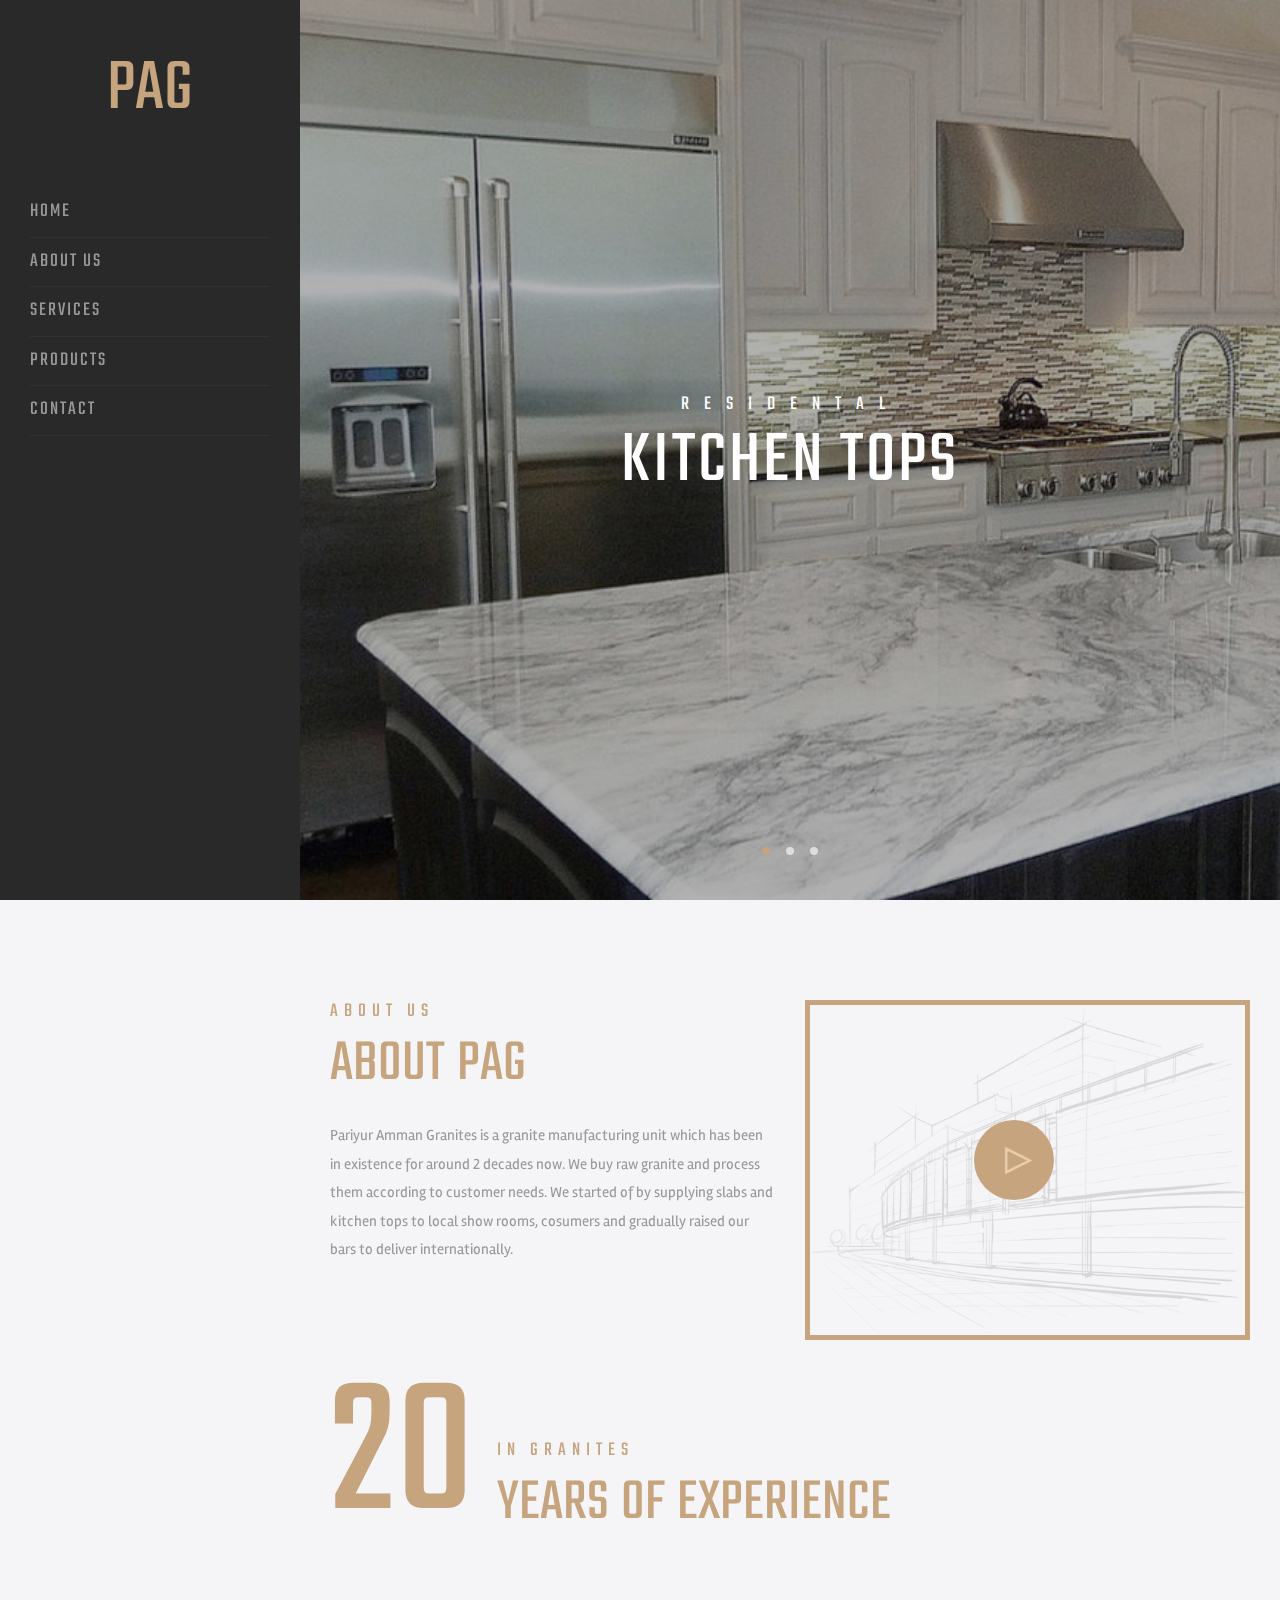
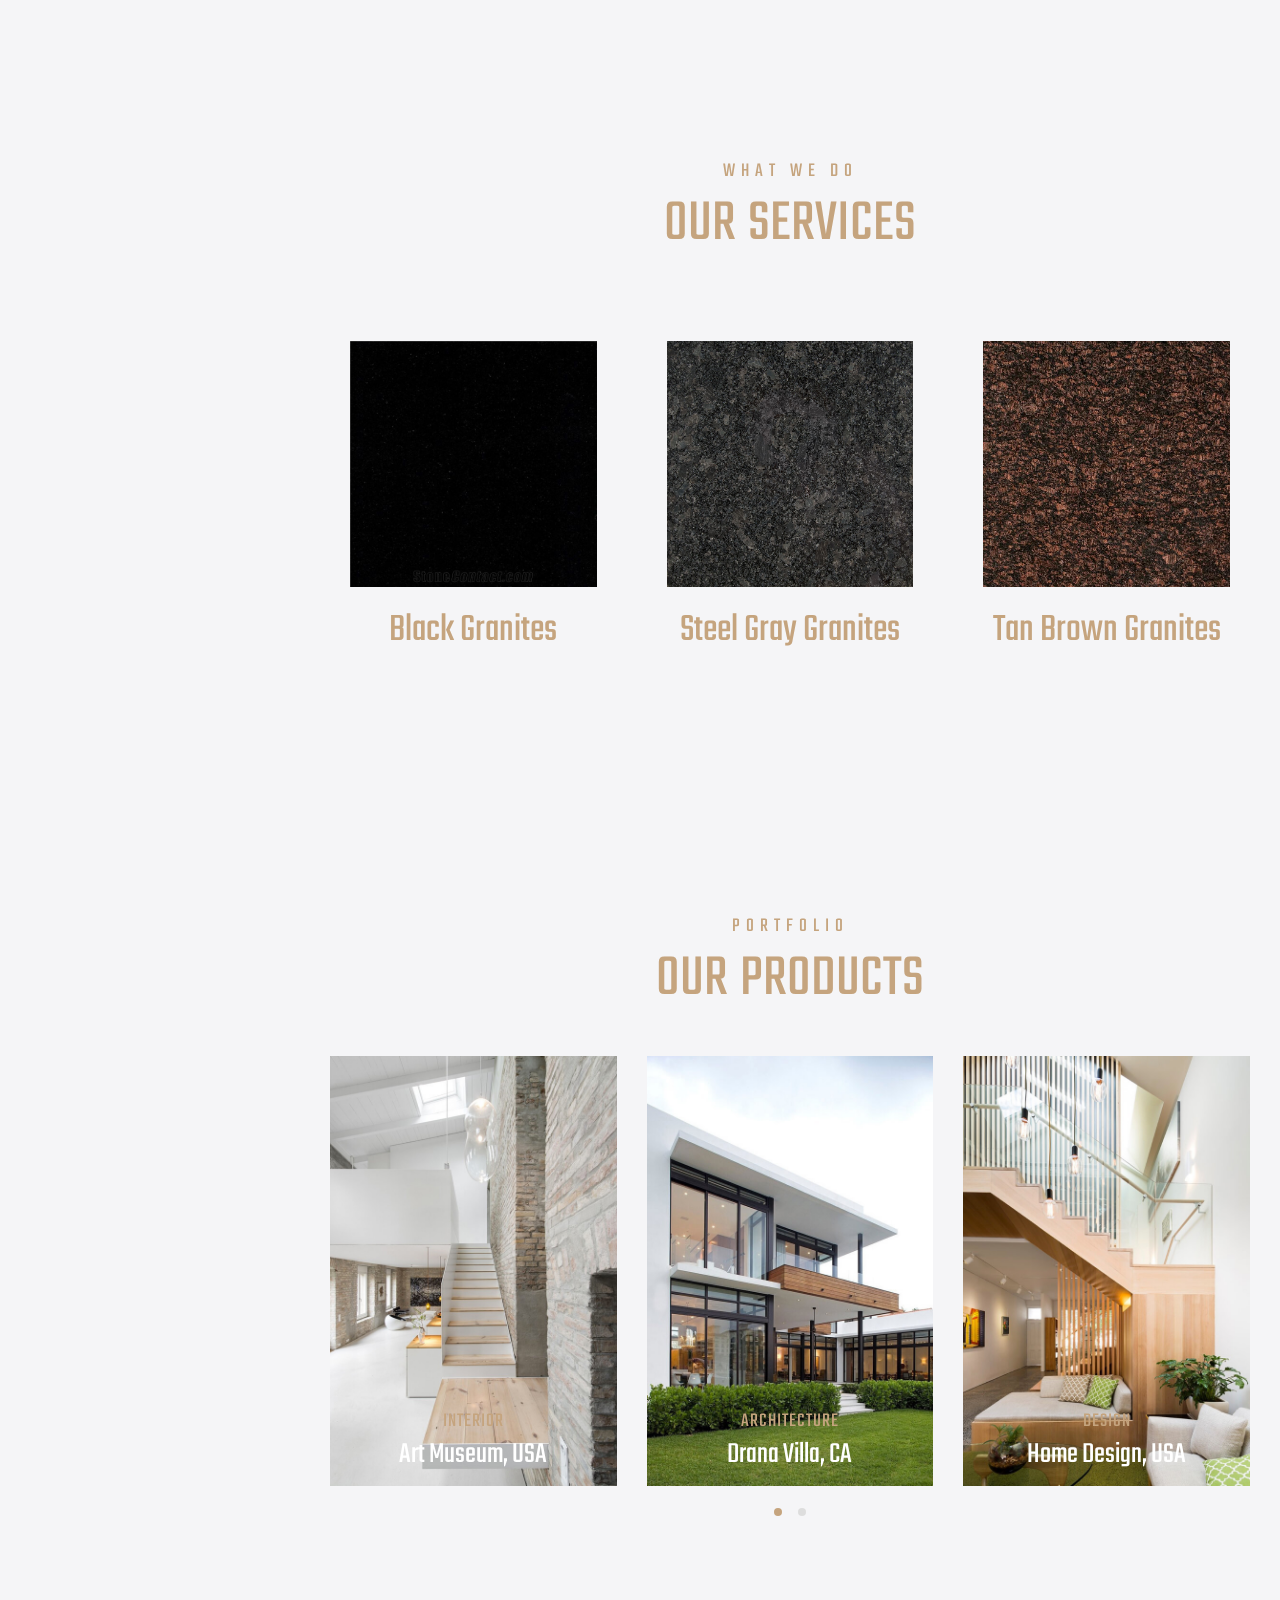
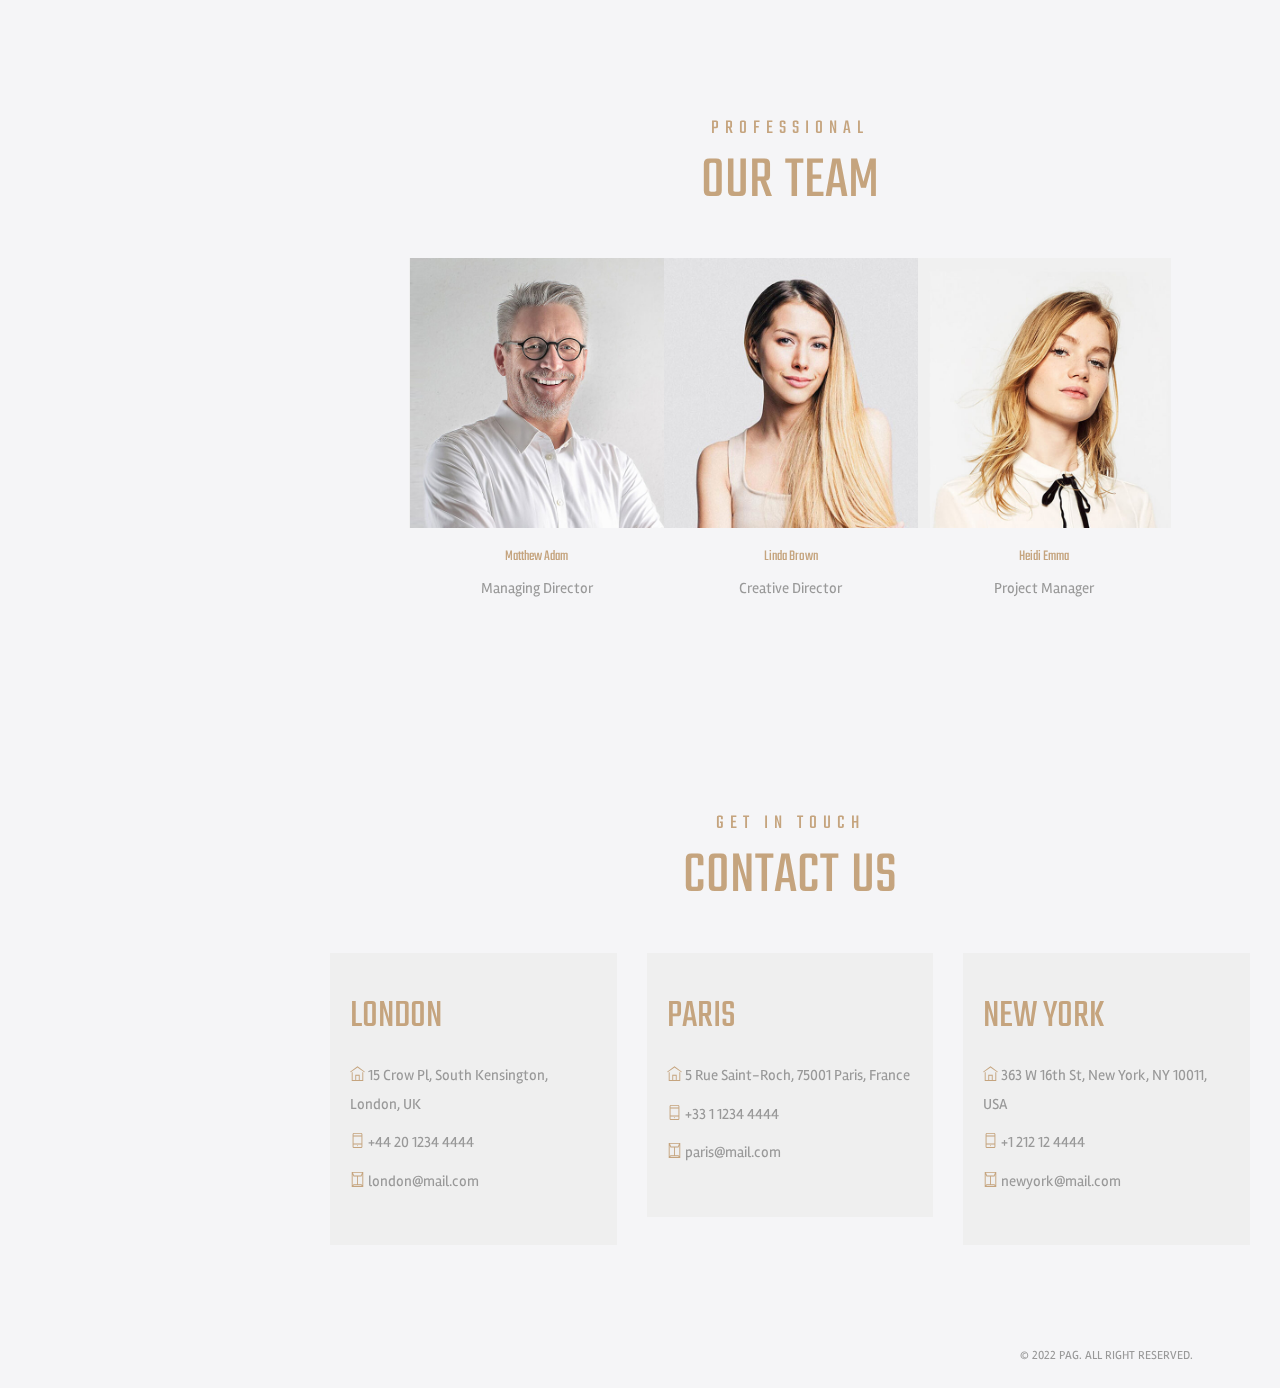
==== index.html @ b5c2dfa1 "changed background color and index.html" ====
<!DOCTYPE html>
<html lang="en">
    
<head>
    <meta charset="utf-8">
    <meta http-equiv="X-UA-Compatible" content="IE=edge" />
    <meta name="viewport" content="width=device-width, initial-scale=1, maximum-scale=1" />
    <title>PAG</title>
    <link rel="shortcut icon" type="image/x-icon" href="assets/img/favicon.png" />
    <link rel="stylesheet" href="assets/css/bootstrap.min.css" />
    <link rel="stylesheet" href="assets/css/bootstrap.menu.css" />
    <link rel="stylesheet" href="assets/css/animate.min.css" />
    <link rel="stylesheet" href="assets/css/themify-icons.css">
    <link rel="stylesheet" href="assets/css/YouTubePopUp.css" />
    <link rel="stylesheet" href="assets/css/owl.carousel.min.css" />
    <link rel="stylesheet" href="assets/css/owl.theme.default.min.css" />
    <link rel="stylesheet" href="assets/css/style.css" />
    <!-- Global site tag (gtag.js) - Google Analytics -->
    <script async src="https://www.googletagmanager.com/gtag/js?id=UA-144098545-1"></script>
    <script>
      window.dataLayer = window.dataLayer || [];
      function gtag(){dataLayer.push(arguments);}
      gtag('js', new Date());

      gtag('config', 'UA-144098545-1');
    </script>
</head>

<body>
    <!-- Loader -->
    <div id="loader">
        <div class="loading">
            <div></div>
        </div>
    </div>

    <!-- Sidebar -->
    <div class="togo-fixed-sidebar togo-sidebar-left">
        <div class="togo-header-container">
            <!-- Logo -->
            <div class="logo">
                <h1><a href="#">PAG<span></span></a></h1>
            </div>
            <!-- Burger menu -->
            <div class="togo-burger-menu">
                <div class="togo-line-menu togo-line-half togo-first-line"></div>
                <div class="togo-line-menu"></div>
                <div class="togo-line-menu togo-line-half togo-last-line"></div>
            </div>
            <!-- Navigation menu -->
            <nav class="togo-menu-fixed">
                <ul>
                    <li><a href="index.html#home" data-scroll-nav="0">Home</a></li>
                    <li><a href="index-2.html#about" data-scroll-nav="2">About Us</a></li>
                    <li><a href="index.html#services" data-scroll-nav="1">Services</a></li>        
                    <li><a href="index.html#projects" data-scroll-nav="3">Products</a></li>
                    <li><a href="index.html#contact" data-scroll-nav="4">Contact</a></li>
                </ul>
            </nav>
        </div>
    </div>

    <!-- Content -->
    <div class="togo-side-content">
        <!-- Lines -->
        <div class="content-lines-wrapper">
            <div class="content-lines-inner">
                <div class="content-lines"></div>
            </div>
        </div>
        <!-- Header Slider -->
        <header class="header pos-re slider-fade" data-scroll-index="0">
            <div class="owl-carousel owl-theme">
                <div class="item bg-img" data-overlay-dark="3" data-background="assets/img/slider/1.jpg">
                    <div class="container text-center v-middle caption">
                        <h4>RESIDENTAL</h4>
                        <h1>KITCHEN TOPS</h1>
                        <!--<a href="#" class="btn"><span>Discover More <i class="ti-arrow-right"></i></span></a>-->
                    </div>
                </div>
                <div class="item bg-img" data-overlay-dark="3" data-background="assets/img/slider/2.jpg">
                    <div class="container text-center v-middle caption">
                        <h4>MONUMNETS</h4>
                        <h1>MEMORIAL</h1>
                        <!--<a href="#" class="btn"><span>Discover More <i class="ti-arrow-right"></i></span></a>-->
                    </div>
                </div>
                <div class="item bg-img" data-overlay-dark="3" data-background="assets/img/slider/3.jpg">
                    <div class="container text-center v-middle caption">
                        <h4>COMMERCIAL</h4>
                        <h1>SLABS</h1>
                        <!--<a href="#" class="btn"><span>Discover More <i class="ti-arrow-right"></i></span></a>-->
                    </div>
                </div>
            </div>
        </header>
         <!-- About -->
         <section class="about mt-100 pb-100" data-scroll-index="2">
            <div class="container">
                <div class="row">
                    <div class="col-md-6 mb-20">
                        <h6 class="small-title">About Us</h6>
                        <h4 class="title">About PAG</h4>
                        <p>Pariyur Amman Granites is a granite manufacturing unit which has been in existence for around 2 decades now. We buy raw granite 
						and process them according to customer needs. We started of by supplying slabs and kitchen tops to local show rooms, cosumers and gradually raised our bars to deliver internationally. </p>
                    </div>
                    <div class="col-md-6 mb-20 image">
                        <div class="img"> <img src="assets/img/25.png" alt="">
                            <a class="vid" href="https://www.youtube.com/watch?v=UrkXWG9WgC8">
                                <span class="vid-togo-button"><i class="ti-control-play"></i></span>
                            </a>
                        </div>
                    </div>
                    <div class="col-md-12">
                        <div class="yearimg">
                            <div class="numb">20</div>
                        </div>
                        <div class="year">
                        <h6 class="small-title">IN GRANITES</h6>
                        <h4 class="title">Years of Experience</h4>
                        </div>
                    </div>
                </div>
            </div>
        </section>
        <!-- Services -->
        <section class="services mt-100 pb-100" data-scroll-index="1">
            <div class="container">
                <div class="row">
                    <div class="col-md-12 mb-20 text-center">
                        <h6 class="small-title">What We Do</h6>
                        <h4 class="title">Our Services</h4>
                    </div>
                    <div class="col-md-4">
                        <div class="item bg-1" onclick="location.href='project.html';">
                            <img src="assets/img/granites/black-granite.jpg" alt="">
                            <div class="view-more">
                                <span>View More</span>
                            </div>
                            <div class="con">
                                <h5><a href="project.html">Black Granites</a></h5>
                            </div>
                        </div>
                    </div>
                    <div class="col-md-4">
                        <div class="item bg-1" onclick="location.href='project.html';">
                            <img src="assets/img/granites/steel-grey-granite.jpg" alt="">
                            <div class="view-more">
                                <span>View More</span>
                            </div>
                            <div class="con">
                                <h5><a href="project.html">Steel Gray Granites</a></h5>
                            </div>
                        </div>
                    </div>
                    <div class="col-md-4">
                        <div class="item bg-1" onclick="location.href='project.html';">
                            <img src="assets/img/granites/tan-brown-granite.jpg" alt="">
                            <div class="view-more">
                                <span>View More</span>
                            </div>
                            <div class="con">
                                <h5><a href="project.html">Tan Brown Granites</a></h5>
                            </div>
                        </div>
                    </div>
                </div>
            </div>
        </section>
        <!-- Projects -->
        <section class="projects mt-100 pb-100" data-scroll-index="3">
            <div class="container">
                <div class="row">
                    <div class="col-md-12 mb-20 text-center">
                        <h6 class="small-title">Portfolio</h6>
                        <h4 class="title">Our Products</h4>
                    </div>
                </div>
                <div class="row">
                    <div class="col-md-12">
                        <div class="owl-carousel owl-theme">
                            <div class="item mb-50">
                                <div class="position-re o-hidden"> <img src="assets/img/projects/3.jpg" alt=""> </div>
                                <div class="con"> <span class="category">
                                        <a href="project.html">Interior</a>
                                    </span>
                                    <h5><a href="project.html">Art Museum, USA</a></h5> 
                                    <a href="project.html"><i class="ti-arrow-right"></i></a>
                                </div>
                            </div>
                            <div class="item mb-50">
                                <div class="position-re o-hidden"> <img src="assets/img/projects/2.jpg" alt=""> </div>
                                <div class="con"> <span class="category">
                                        <a href="project.html">Architecture</a>
                                    </span>
                                    <h5><a href="project.html">Drana Villa, CA</a></h5>
                                    <a href="project.html"><i class="ti-arrow-right"></i></a>
                                </div>
                            </div>
                            <div class="item mb-50">
                                <div class="position-re o-hidden"> <img src="assets/img/projects/4.jpg" alt=""> </div>
                                <div class="con"> <span class="category">
                                        <a href="project.html">Design</a>
                                    </span>
                                    <h5><a href="project.html">Home Design, USA</a></h5>
                                    <a href="project.html"><i class="ti-arrow-right"></i></a>
                                </div>
                            </div>
                            <div class="item mb-50">
                                <div class="position-re o-hidden"> <img src="assets/img/projects/1.jpg" alt=""> </div>
                                <div class="con"> <span class="category">
                                        <a href="project.html">Interior</a>
                                    </span>
                                    <h5><a href="project.html">House Office, CA</a></h5>
                                    <a href="project.html"><i class="ti-arrow-right"></i></a>
                                </div>
                            </div>
                        </div>
                    </div>
                </div>
            </div>
        </section>


        <!-- Our Team -->
        <section class="team mt-100 pb-100">
            <div class="container">
                <div class="row">
                    <div class="col-md-12 mb-20 text-center">
                        <h6 class="small-title">Professional</h6>
                        <h4 class="title">Our Team</h4>
                    </div>
                    <div class="col-md-10 offset-md-1">
                        <div class="owl-carousel owl-theme text-center">
                            <div class="item">
                                <div class="team-img"> <img src="assets/img/team/1.jpg" alt="">
                                </div>
                                <h6>Matthew Adam</h6> <span>Managing Director</span>
                            </div>
                            <div class="item">
                                <div class="team-img"> <img src="assets/img/team/2.jpg" alt="">
                                </div>
                                <h6>Linda Brown</h6> <span>Creative Director</span>
                            </div>
                            <div class="item">
                                <div class="team-img"> <img src="assets/img/team/3.jpg" alt="">
                                </div>
                                <h6>Heidi Emma</h6> <span>Project Manager</span>
                            </div>
                        </div>
                    </div>
                </div>
            </div>
        </section>
        <!-- Contact -->
        <section class="contact mt-100 pb-100" data-scroll-index="4">
            <div class="container">
                <div class="row text-center">
                    <div class="col-md-12 mb-20">
                        <h6 class="small-title">Get In Touch</h6>
                        <h4 class="title">Contact Us</h4>
                    </div>
                </div>
                <div class="row">
                    <div class="col-md-4">
                        <div class="item bg-4">
                            <div class="con">
                                <h5>LONDON</h5>
                                <p><i class="ti-home" style="font-size: 15px; color: #c5a47e;"></i> 15 Crow Pl, South Kensington, London, UK</p>
                                <p><i class="ti-mobile" style="font-size: 15px; color: #c5a47e;"></i> +44 20 1234 4444</p>
                                <p><i class="ti-envelope" style="font-size: 15px; color: #c5a47e;"></i> london@mail.com</p>
                            </div>
                        </div>
                    </div>
                    <div class="col-md-4">
                        <div class="item bg-4">
                            <div class="con">
                                <h5>PARIS</h5>
                                <p><i class="ti-home" style="font-size: 15px; color: #c5a47e;"></i> 5 Rue Saint-Roch, 75001 Paris, France</p>
                                <p><i class="ti-mobile" style="font-size: 15px; color: #c5a47e;"></i> +33 1 1234 4444</p>
                                <p><i class="ti-envelope" style="font-size: 15px; color: #c5a47e;"></i> paris@mail.com</p>
                            </div>
                        </div>
                    </div>
                    <div class="col-md-4">
                        <div class="item bg-4">
                            <div class="con">
                                <h5>NEW YORK</h5>
                                <p><i class="ti-home" style="font-size: 15px; color: #c5a47e;"></i> 363 W 16th St, New York, NY 10011, USA</p>
                                <p><i class="ti-mobile" style="font-size: 15px; color: #c5a47e;"></i> +1 212 12 4444</p>
                                <p><i class="ti-envelope" style="font-size: 15px; color: #c5a47e;"></i> newyork@mail.com</p>
                            </div>
                        </div>
                    </div>
                </div>
            </div>
        </section>
        <!-- Footer -->
        <footer class="text-center pos-re">
            <div class="container">
                <div class="row">
                    <div class="col-md-4 offset-md-8">
                        <p>&copy; 2022 PAG. ALL RIGHT RESERVED.</p>
                    </div>
                </div>
            </div>
        </footer>
    </div>

    <!-- jQuery -->
    <script src="assets/js/jquery-3.0.0.min.js"></script>
    <script src="assets/js/jquery-migrate-3.0.0.min.js"></script>
    <script src="assets/js/popper.min.js"></script>
    <script src="assets/js/bootstrap.min.js"></script>
    <script src="assets/js/scrollIt.min.js"></script>
    <script src="assets/js/jquery.waypoints.min.js"></script>
    <script src="assets/js/owl.carousel.min.js"></script>
    <script src="assets/js/jquery.stellar.min.js"></script>
    <script src="assets/js/YouTubePopUp.jquery.js"></script>
    <script src="assets/js/validator.js"></script>
    <script src="assets/js/autotype.js"></script>
    <script src="assets/js/bootstrap.menu.js"></script>
    <script src="assets/js/scripts.js"></script>

</body>
    
</html>
---- assets/css/themify-icons.css ----
@font-face {
	font-family: 'themify';
	src:url('../fonts/themify.eot');
	src:url('../fonts/themifyd41d.eot?#iefix') format('embedded-opentype'),
		url('../fonts/themify.woff') format('woff'),
		url('../fonts/themify.ttf') format('truetype'),
		url('../fonts/themify.svg') format('svg');
	font-weight: normal;
	font-style: normal;
}

[class^="ti-"], [class*=" ti-"] {
	font-family: 'themify';
	speak: none;
	font-style: normal;
	font-weight: normal;
	font-variant: normal;
	text-transform: none;
	line-height: 1;

	/* Better Font Rendering =========== */
	-webkit-font-smoothing: antialiased;
	-moz-osx-font-smoothing: grayscale;
}

.ti-wand:before {
	content: "\e600";
}
.ti-volume:before {
	content: "\e601";
}
.ti-user:before {
	content: "\e602";
}
.ti-unlock:before {
	content: "\e603";
}
.ti-unlink:before {
	content: "\e604";
}
.ti-trash:before {
	content: "\e605";
}
.ti-thought:before {
	content: "\e606";
}
.ti-target:before {
	content: "\e607";
}
.ti-tag:before {
	content: "\e608";
}
.ti-tablet:before {
	content: "\e609";
}
.ti-star:before {
	content: "\e60a";
}
.ti-spray:before {
	content: "\e60b";
}
.ti-signal:before {
	content: "\e60c";
}
.ti-shopping-cart:before {
	content: "\e60d";
}
.ti-shopping-cart-full:before {
	content: "\e60e";
}
.ti-settings:before {
	content: "\e60f";
}
.ti-search:before {
	content: "\e610";
}
.ti-zoom-in:before {
	content: "\e611";
}
.ti-zoom-out:before {
	content: "\e612";
}
.ti-cut:before {
	content: "\e613";
}
.ti-ruler:before {
	content: "\e614";
}
.ti-ruler-pencil:before {
	content: "\e615";
}
.ti-ruler-alt:before {
	content: "\e616";
}
.ti-bookmark:before {
	content: "\e617";
}
.ti-bookmark-alt:before {
	content: "\e618";
}
.ti-reload:before {
	content: "\e619";
}
.ti-plus:before {
	content: "\e61a";
}
.ti-pin:before {
	content: "\e61b";
}
.ti-pencil:before {
	content: "\e61c";
}
.ti-pencil-alt:before {
	content: "\e61d";
}
.ti-paint-roller:before {
	content: "\e61e";
}
.ti-paint-bucket:before {
	content: "\e61f";
}
.ti-na:before {
	content: "\e620";
}
.ti-mobile:before {
	content: "\e621";
}
.ti-minus:before {
	content: "\e622";
}
.ti-medall:before {
	content: "\e623";
}
.ti-medall-alt:before {
	content: "\e624";
}
.ti-marker:before {
	content: "\e625";
}
.ti-marker-alt:before {
	content: "\e626";
}
.ti-arrow-up:before {
	content: "\e627";
}
.ti-arrow-right:before {
	content: "\e628";
}
.ti-arrow-left:before {
	content: "\e629";
}
.ti-arrow-down:before {
	content: "\e62a";
}
.ti-lock:before {
	content: "\e62b";
}
.ti-location-arrow:before {
	content: "\e62c";
}
.ti-link:before {
	content: "\e62d";
}
.ti-layout:before {
	content: "\e62e";
}
.ti-layers:before {
	content: "\e62f";
}
.ti-layers-alt:before {
	content: "\e630";
}
.ti-key:before {
	content: "\e631";
}
.ti-import:before {
	content: "\e632";
}
.ti-image:before {
	content: "\e633";
}
.ti-heart:before {
	content: "\e634";
}
.ti-heart-broken:before {
	content: "\e635";
}
.ti-hand-stop:before {
	content: "\e636";
}
.ti-hand-open:before {
	content: "\e637";
}
.ti-hand-drag:before {
	content: "\e638";
}
.ti-folder:before {
	content: "\e639";
}
.ti-flag:before {
	content: "\e63a";
}
.ti-flag-alt:before {
	content: "\e63b";
}
.ti-flag-alt-2:before {
	content: "\e63c";
}
.ti-eye:before {
	content: "\e63d";
}
.ti-export:before {
	content: "\e63e";
}
.ti-exchange-vertical:before {
	content: "\e63f";
}
.ti-desktop:before {
	content: "\e640";
}
.ti-cup:before {
	content: "\e641";
}
.ti-crown:before {
	content: "\e642";
}
.ti-comments:before {
	content: "\e643";
}
.ti-comment:before {
	content: "\e644";
}
.ti-comment-alt:before {
	content: "\e645";
}
.ti-close:before {
	content: "\e646";
}
.ti-clip:before {
	content: "\e647";
}
.ti-angle-up:before {
	content: "\e648";
}
.ti-angle-right:before {
	content: "\e649";
}
.ti-angle-left:before {
	content: "\e64a";
}
.ti-angle-down:before {
	content: "\e64b";
}
.ti-check:before {
	content: "\e64c";
}
.ti-check-box:before {
	content: "\e64d";
}
.ti-camera:before {
	content: "\e64e";
}
.ti-announcement:before {
	content: "\e64f";
}
.ti-brush:before {
	content: "\e650";
}
.ti-briefcase:before {
	content: "\e651";
}
.ti-bolt:before {
	content: "\e652";
}
.ti-bolt-alt:before {
	content: "\e653";
}
.ti-blackboard:before {
	content: "\e654";
}
.ti-bag:before {
	content: "\e655";
}
.ti-move:before {
	content: "\e656";
}
.ti-arrows-vertical:before {
	content: "\e657";
}
.ti-arrows-horizontal:before {
	content: "\e658";
}
.ti-fullscreen:before {
	content: "\e659";
}
.ti-arrow-top-right:before {
	content: "\e65a";
}
.ti-arrow-top-left:before {
	content: "\e65b";
}
.ti-arrow-circle-up:before {
	content: "\e65c";
}
.ti-arrow-circle-right:before {
	content: "\e65d";
}
.ti-arrow-circle-left:before {
	content: "\e65e";
}
.ti-arrow-circle-down:before {
	content: "\e65f";
}
.ti-angle-double-up:before {
	content: "\e660";
}
.ti-angle-double-right:before {
	content: "\e661";
}
.ti-angle-double-left:before {
	content: "\e662";
}
.ti-angle-double-down:before {
	content: "\e663";
}
.ti-zip:before {
	content: "\e664";
}
.ti-world:before {
	content: "\e665";
}
.ti-wheelchair:before {
	content: "\e666";
}
.ti-view-list:before {
	content: "\e667";
}
.ti-view-list-alt:before {
	content: "\e668";
}
.ti-view-grid:before {
	content: "\e669";
}
.ti-uppercase:before {
	content: "\e66a";
}
.ti-upload:before {
	content: "\e66b";
}
.ti-underline:before {
	content: "\e66c";
}
.ti-truck:before {
	content: "\e66d";
}
.ti-timer:before {
	content: "\e66e";
}
.ti-ticket:before {
	content: "\e66f";
}
.ti-thumb-up:before {
	content: "\e670";
}
.ti-thumb-down:before {
	content: "\e671";
}
.ti-text:before {
	content: "\e672";
}
.ti-stats-up:before {
	content: "\e673";
}
.ti-stats-down:before {
	content: "\e674";
}
.ti-split-v:before {
	content: "\e675";
}
.ti-split-h:before {
	content: "\e676";
}
.ti-smallcap:before {
	content: "\e677";
}
.ti-shine:before {
	content: "\e678";
}
.ti-shift-right:before {
	content: "\e679";
}
.ti-shift-left:before {
	content: "\e67a";
}
.ti-shield:before {
	content: "\e67b";
}
.ti-notepad:before {
	content: "\e67c";
}
.ti-server:before {
	content: "\e67d";
}
.ti-quote-right:before {
	content: "\e67e";
}
.ti-quote-left:before {
	content: "\e67f";
}
.ti-pulse:before {
	content: "\e680";
}
.ti-printer:before {
	content: "\e681";
}
.ti-power-off:before {
	content: "\e682";
}
.ti-plug:before {
	content: "\e683";
}
.ti-pie-chart:before {
	content: "\e684";
}
.ti-paragraph:before {
	content: "\e685";
}
.ti-panel:before {
	content: "\e686";
}
.ti-package:before {
	content: "\e687";
}
.ti-music:before {
	content: "\e688";
}
.ti-music-alt:before {
	content: "\e689";
}
.ti-mouse:before {
	content: "\e68a";
}
.ti-mouse-alt:before {
	content: "\e68b";
}
.ti-money:before {
	content: "\e68c";
}
.ti-microphone:before {
	content: "\e68d";
}
.ti-menu:before {
	content: "\e68e";
}
.ti-menu-alt:before {
	content: "\e68f";
}
.ti-map:before {
	content: "\e690";
}
.ti-map-alt:before {
	content: "\e691";
}
.ti-loop:before {
	content: "\e692";
}
.ti-location-pin:before {
	content: "\e693";
}
.ti-list:before {
	content: "\e694";
}
.ti-light-bulb:before {
	content: "\e695";
}
.ti-Italic:before {
	content: "\e696";
}
.ti-info:before {
	content: "\e697";
}
.ti-infinite:before {
	content: "\e698";
}
.ti-id-badge:before {
	content: "\e699";
}
.ti-hummer:before {
	content: "\e69a";
}
.ti-home:before {
	content: "\e69b";
}
.ti-help:before {
	content: "\e69c";
}
.ti-headphone:before {
	content: "\e69d";
}
.ti-harddrives:before {
	content: "\e69e";
}
.ti-harddrive:before {
	content: "\e69f";
}
.ti-gift:before {
	content: "\e6a0";
}
.ti-game:before {
	content: "\e6a1";
}
.ti-filter:before {
	content: "\e6a2";
}
.ti-files:before {
	content: "\e6a3";
}
.ti-file:before {
	content: "\e6a4";
}
.ti-eraser:before {
	content: "\e6a5";
}
.ti-envelope:before {
	content: "\e6a6";
}
.ti-download:before {
	content: "\e6a7";
}
.ti-direction:before {
	content: "\e6a8";
}
.ti-direction-alt:before {
	content: "\e6a9";
}
.ti-dashboard:before {
	content: "\e6aa";
}
.ti-control-stop:before {
	content: "\e6ab";
}
.ti-control-shuffle:before {
	content: "\e6ac";
}
.ti-control-play:before {
	content: "\e6ad";
}
.ti-control-pause:before {
	content: "\e6ae";
}
.ti-control-forward:before {
	content: "\e6af";
}
.ti-control-backward:before {
	content: "\e6b0";
}
.ti-cloud:before {
	content: "\e6b1";
}
.ti-cloud-up:before {
	content: "\e6b2";
}
.ti-cloud-down:before {
	content: "\e6b3";
}
.ti-clipboard:before {
	content: "\e6b4";
}
.ti-car:before {
	content: "\e6b5";
}
.ti-calendar:before {
	content: "\e6b6";
}
.ti-book:before {
	content: "\e6b7";
}
.ti-bell:before {
	content: "\e6b8";
}
.ti-basketball:before {
	content: "\e6b9";
}
.ti-bar-chart:before {
	content: "\e6ba";
}
.ti-bar-chart-alt:before {
	content: "\e6bb";
}
.ti-back-right:before {
	content: "\e6bc";
}
.ti-back-left:before {
	content: "\e6bd";
}
.ti-arrows-corner:before {
	content: "\e6be";
}
.ti-archive:before {
	content: "\e6bf";
}
.ti-anchor:before {
	content: "\e6c0";
}
.ti-align-right:before {
	content: "\e6c1";
}
.ti-align-left:before {
	content: "\e6c2";
}
.ti-align-justify:before {
	content: "\e6c3";
}
.ti-align-center:before {
	content: "\e6c4";
}
.ti-alert:before {
	content: "\e6c5";
}
.ti-alarm-clock:before {
	content: "\e6c6";
}
.ti-agenda:before {
	content: "\e6c7";
}
.ti-write:before {
	content: "\e6c8";
}
.ti-window:before {
	content: "\e6c9";
}
.ti-widgetized:before {
	content: "\e6ca";
}
.ti-widget:before {
	content: "\e6cb";
}
.ti-widget-alt:before {
	content: "\e6cc";
}
.ti-wallet:before {
	content: "\e6cd";
}
.ti-video-clapper:before {
	content: "\e6ce";
}
.ti-video-camera:before {
	content: "\e6cf";
}
.ti-vector:before {
	content: "\e6d0";
}
.ti-themify-logo:before {
	content: "\e6d1";
}
.ti-themify-favicon:before {
	content: "\e6d2";
}
.ti-themify-favicon-alt:before {
	content: "\e6d3";
}
.ti-support:before {
	content: "\e6d4";
}
.ti-stamp:before {
	content: "\e6d5";
}
.ti-split-v-alt:before {
	content: "\e6d6";
}
.ti-slice:before {
	content: "\e6d7";
}
.ti-shortcode:before {
	content: "\e6d8";
}
.ti-shift-right-alt:before {
	content: "\e6d9";
}
.ti-shift-left-alt:before {
	content: "\e6da";
}
.ti-ruler-alt-2:before {
	content: "\e6db";
}
.ti-receipt:before {
	content: "\e6dc";
}
.ti-pin2:before {
	content: "\e6dd";
}
.ti-pin-alt:before {
	content: "\e6de";
}
.ti-pencil-alt2:before {
	content: "\e6df";
}
.ti-palette:before {
	content: "\e6e0";
}
.ti-more:before {
	content: "\e6e1";
}
.ti-more-alt:before {
	content: "\e6e2";
}
.ti-microphone-alt:before {
	content: "\e6e3";
}
.ti-magnet:before {
	content: "\e6e4";
}
.ti-line-double:before {
	content: "\e6e5";
}
.ti-line-dotted:before {
	content: "\e6e6";
}
.ti-line-dashed:before {
	content: "\e6e7";
}
.ti-layout-width-full:before {
	content: "\e6e8";
}
.ti-layout-width-default:before {
	content: "\e6e9";
}
.ti-layout-width-default-alt:before {
	content: "\e6ea";
}
.ti-layout-tab:before {
	content: "\e6eb";
}
.ti-layout-tab-window:before {
	content: "\e6ec";
}
.ti-layout-tab-v:before {
	content: "\e6ed";
}
.ti-layout-tab-min:before {
	content: "\e6ee";
}
.ti-layout-slider:before {
	content: "\e6ef";
}
.ti-layout-slider-alt:before {
	content: "\e6f0";
}
.ti-layout-sidebar-right:before {
	content: "\e6f1";
}
.ti-layout-sidebar-none:before {
	content: "\e6f2";
}
.ti-layout-sidebar-left:before {
	content: "\e6f3";
}
.ti-layout-placeholder:before {
	content: "\e6f4";
}
.ti-layout-menu:before {
	content: "\e6f5";
}
.ti-layout-menu-v:before {
	content: "\e6f6";
}
.ti-layout-menu-separated:before {
	content: "\e6f7";
}
.ti-layout-menu-full:before {
	content: "\e6f8";
}
.ti-layout-media-right-alt:before {
	content: "\e6f9";
}
.ti-layout-media-right:before {
	content: "\e6fa";
}
.ti-layout-media-overlay:before {
	content: "\e6fb";
}
.ti-layout-media-overlay-alt:before {
	content: "\e6fc";
}
.ti-layout-media-overlay-alt-2:before {
	content: "\e6fd";
}
.ti-layout-media-left-alt:before {
	content: "\e6fe";
}
.ti-layout-media-left:before {
	content: "\e6ff";
}
.ti-layout-media-center-alt:before {
	content: "\e700";
}
.ti-layout-media-center:before {
	content: "\e701";
}
.ti-layout-list-thumb:before {
	content: "\e702";
}
.ti-layout-list-thumb-alt:before {
	content: "\e703";
}
.ti-layout-list-post:before {
	content: "\e704";
}
.ti-layout-list-large-image:before {
	content: "\e705";
}
.ti-layout-line-solid:before {
	content: "\e706";
}
.ti-layout-grid4:before {
	content: "\e707";
}
.ti-layout-grid3:before {
	content: "\e708";
}
.ti-layout-grid2:before {
	content: "\e709";
}
.ti-layout-grid2-thumb:before {
	content: "\e70a";
}
.ti-layout-cta-right:before {
	content: "\e70b";
}
.ti-layout-cta-left:before {
	content: "\e70c";
}
.ti-layout-cta-center:before {
	content: "\e70d";
}
.ti-layout-cta-btn-right:before {
	content: "\e70e";
}
.ti-layout-cta-btn-left:before {
	content: "\e70f";
}
.ti-layout-column4:before {
	content: "\e710";
}
.ti-layout-column3:before {
	content: "\e711";
}
.ti-layout-column2:before {
	content: "\e712";
}
.ti-layout-accordion-separated:before {
	content: "\e713";
}
.ti-layout-accordion-merged:before {
	content: "\e714";
}
.ti-layout-accordion-list:before {
	content: "\e715";
}
.ti-ink-pen:before {
	content: "\e716";
}
.ti-info-alt:before {
	content: "\e717";
}
.ti-help-alt:before {
	content: "\e718";
}
.ti-headphone-alt:before {
	content: "\e719";
}
.ti-hand-point-up:before {
	content: "\e71a";
}
.ti-hand-point-right:before {
	content: "\e71b";
}
.ti-hand-point-left:before {
	content: "\e71c";
}
.ti-hand-point-down:before {
	content: "\e71d";
}
.ti-gallery:before {
	content: "\e71e";
}
.ti-face-smile:before {
	content: "\e71f";
}
.ti-face-sad:before {
	content: "\e720";
}
.ti-credit-card:before {
	content: "\e721";
}
.ti-control-skip-forward:before {
	content: "\e722";
}
.ti-control-skip-backward:before {
	content: "\e723";
}
.ti-control-record:before {
	content: "\e724";
}
.ti-control-eject:before {
	content: "\e725";
}
.ti-comments-smiley:before {
	content: "\e726";
}
.ti-brush-alt:before {
	content: "\e727";
}
.ti-youtube:before {
	content: "\e728";
}
.ti-vimeo:before {
	content: "\e729";
}
.ti-twitter:before {
	content: "\e72a";
}
.ti-time:before {
	content: "\e72b";
}
.ti-tumblr:before {
	content: "\e72c";
}
.ti-skype:before {
	content: "\e72d";
}
.ti-share:before {
	content: "\e72e";
}
.ti-share-alt:before {
	content: "\e72f";
}
.ti-rocket:before {
	content: "\e730";
}
.ti-pinterest:before {
	content: "\e731";
}
.ti-new-window:before {
	content: "\e732";
}
.ti-microsoft:before {
	content: "\e733";
}
.ti-list-ol:before {
	content: "\e734";
}
.ti-linkedin:before {
	content: "\e735";
}
.ti-layout-sidebar-2:before {
	content: "\e736";
}
.ti-layout-grid4-alt:before {
	content: "\e737";
}
.ti-layout-grid3-alt:before {
	content: "\e738";
}
.ti-layout-grid2-alt:before {
	content: "\e739";
}
.ti-layout-column4-alt:before {
	content: "\e73a";
}
.ti-layout-column3-alt:before {
	content: "\e73b";
}
.ti-layout-column2-alt:before {
	content: "\e73c";
}
.ti-instagram:before {
	content: "\e73d";
}
.ti-google:before {
	content: "\e73e";
}
.ti-github:before {
	content: "\e73f";
}
.ti-flickr:before {
	content: "\e740";
}
.ti-facebook:before {
	content: "\e741";
}
.ti-dropbox:before {
	content: "\e742";
}
.ti-dribbble:before {
	content: "\e743";
}
.ti-apple:before {
	content: "\e744";
}
.ti-android:before {
	content: "\e745";
}
.ti-save:before {
	content: "\e746";
}
.ti-save-alt:before {
	content: "\e747";
}
.ti-yahoo:before {
	content: "\e748";
}
.ti-wordpress:before {
	content: "\e749";
}
.ti-vimeo-alt:before {
	content: "\e74a";
}
.ti-twitter-alt:before {
	content: "\e74b";
}
.ti-tumblr-alt:before {
	content: "\e74c";
}
.ti-trello:before {
	content: "\e74d";
}
.ti-stack-overflow:before {
	content: "\e74e";
}
.ti-soundcloud:before {
	content: "\e74f";
}
.ti-sharethis:before {
	content: "\e750";
}
.ti-sharethis-alt:before {
	content: "\e751";
}
.ti-reddit:before {
	content: "\e752";
}
.ti-pinterest-alt:before {
	content: "\e753";
}
.ti-microsoft-alt:before {
	content: "\e754";
}
.ti-linux:before {
	content: "\e755";
}
.ti-jsfiddle:before {
	content: "\e756";
}
.ti-joomla:before {
	content: "\e757";
}
.ti-html5:before {
	content: "\e758";
}
.ti-flickr-alt:before {
	content: "\e759";
}
.ti-email:before {
	content: "\e75a";
}
.ti-drupal:before {
	content: "\e75b";
}
.ti-dropbox-alt:before {
	content: "\e75c";
}
.ti-css3:before {
	content: "\e75d";
}
.ti-rss:before {
	content: "\e75e";
}
.ti-rss-alt:before {
	content: "\e75f";
}
---- assets/css/YouTubePopUp.css ----
@charset "UTF-8";

/*
    Name: YouTubePopUp
    Description: jQuery plugin to display YouTube or Vimeo video in PopUp, responsive and retina, easy to use.
    Version: 1.0.1
    Plugin URL: http://wp-time.com/youtube-popup-jquery-plugin/
    Written By: Qassim Hassan
    Twitter: @QQQHZ
    Websites: wp-time.com | qass.im | wp-plugins.in
    Dual licensed under the MIT and GPL licenses:
        http://www.opensource.org/licenses/mit-license.php
        http://www.gnu.org/licenses/gpl.html
    Copyright (c) 2016 - Qassim Hassan
*/

.YouTubePopUp-Wrap{
    position:fixed;
    width:100%;
    height:100%;
    background-color:#000;
    background-color:rgba(0,0,0,0.8);
    top:0;
    left:0;
    z-index:9999999999999;
}

.YouTubePopUp-animation{
    opacity: 0;
    -webkit-animation-duration: 0.5s;
    animation-duration: 0.5s;
    -webkit-animation-fill-mode: both;
    animation-fill-mode: both;
    -webkit-animation-name: YouTubePopUp;
    animation-name: YouTubePopUp;
}

@-webkit-keyframes YouTubePopUp {
    0% {
        opacity: 0;
    }

    100% {
        opacity: 1;
    }
}

@keyframes YouTubePopUp {
    0% {
        opacity: 0;
    }

    100% {
        opacity: 1;
    }
}

body.logged-in .YouTubePopUp-Wrap{ /* For WordPress */
    top:32px;
    z-index:99998;
}

.YouTubePopUp-Content{
    max-width:680px;
    display:block;
    margin:0 auto;
    height:100%;
    position:relative;
}

.YouTubePopUp-Content iframe{
    max-width:100% !important;
    width:100% !important;
    display:block !important;
    height:480px !important;
    border:none !important;
    position:absolute;
    top: 0;
    bottom: 0;
    margin: auto 0;
}

.YouTubePopUp-Hide{
    -webkit-animation-duration: 0.5s;
    animation-duration: 0.5s;
    -webkit-animation-fill-mode: both;
    animation-fill-mode: both;
    -webkit-animation-name: YouTubePopUpHide;
    animation-name: YouTubePopUpHide;
}

@-webkit-keyframes YouTubePopUpHide {
    0% {
        opacity: 1;
    }

    100% {
        opacity: 0;
    }
}

@keyframes YouTubePopUpHide {
    0% {
        opacity: 1;
    }

    100% {
        opacity: 0;
    }
}

.YouTubePopUp-Close{
    position:absolute;
    top:0;
    cursor:pointer;
    bottom:528px;
    right:0px;
    margin:auto 0;
    width:24px;
    height:24px;
    background:url("https://ledthanhdat.vn/") no-repeat;
    background-size:24px 24px;
    -webkit-background-size:24px 24px;
    -moz-background-size:24px 24px;
    -o-background-size:24px 24px;
}

.YouTubePopUp-Close:hover{
    opacity:0.5;
}

@media all and (max-width: 768px) and (min-width: 10px){
    .YouTubePopUp-Content{
        max-width:90%;
    }
}

@media all and (max-width: 600px) and (min-width: 10px){
    .YouTubePopUp-Content iframe{
        height:320px !important;
    }

    .YouTubePopUp-Close{
        bottom:362px;
    }
}

@media all and (max-width: 480px) and (min-width: 10px){
    .YouTubePopUp-Content iframe{
        height:220px !important;
    }

    .YouTubePopUp-Close{
        bottom:262px;
    }
}
---- assets/css/style.css ----
/* 
    01. Google Fonts
    02. Global Properties
    03. Lines
    04. Header
    05. Slider
	06. Services
    07. About
    08. Projects
    09. Testimonials
    10. Team
	11. Clients
    12. Blog
    13. Post
    14. Contact
    15. Buttons
	16. Footer
    17. Overlay Effect Bg image
	18. Media Query
*/


/* =======  Google Fonts  ======= */

@import url('https://fonts.googleapis.com/css?family=Rambla:300,400,600,700,800|Teko:300,400,500,600,700&amp;display=swap');

/* =======  Global Properties  ======= */

* {
    margin: 0;
    padding: 0;
    -webkit-box-sizing: border-box;
    box-sizing: border-box;
    outline: none;
    list-style: none;
    word-wrap: break-word;
}
body {
    font-family: 'Rambla', sans-serif;
    font-size: 15px;
    line-height: 1.9em;
    font-weight: 400;
    color: #999;
    -webkit-font-smoothing: antialiased;
    -moz-osx-font-smoothing: grayscale;
    background-color: #f5f5f7;
}
p {
    font-family: 'Rambla', sans-serif;
    font-size: 15px;
    line-height: 1.9em;
    font-weight: 400;
    color: #999;
    margin-bottom: 20px;
}
img {
    width: 100%;
    height: auto;
}
span,
a {
    display: inline-block;
    text-decoration: none;
    color: inherit;
}

a:hover {
    text-decoration: none;
    color: #c5a47e;
}
b {
    color: #c5a47e;
    font-weight: 400;
}
h1 {
    font-size: 60px;
}
h2 {
    font-size: 50px;
}
h3 {
    font-size: 40px;
}
h4 {
    font-size: 30px;
}
h5 {
    font-size: 20px;
}
h6 {
    font-size: 15px;
}
h1,
h2,
h3,
h4,
h5,
h6 {
    color: #c5a47e;
    font-weight: 400;
    font-family: 'Teko', sans-serif;
}
.title {
    font-size: 60px;
    margin-bottom: 20px;
    color: #c5a47e;
    word-spacing: 3px;
    text-transform: uppercase;
}
.small-title {
    color: #c5a47e;
    margin-bottom: 5px;
    font-size: 20px;
    text-transform: uppercase;
    font-family: 'Teko', sans-serif;
    font-weight: 400;
    letter-spacing: 6px;
}
/* margin & padding */
.mt-80 {
    margin-top: 80px !important;
}
.mt-100 {
    margin-top: 100px !important;
}
.mb-20 {
    margin-bottom: 20px !important;
}
.mb-40 {
    margin-bottom: 40px !important;
}
.mt-20 {
    margin-top: 20px !important;
}
.mt-30 {
    margin-top: 30px !important;
}
.pt-100 {
    padding-top: 100px;
}
.pb-100 {
    padding-bottom: 100px;
}
.pb-20 {
    padding-bottom: 20px;
}

/* important */
.o-hidden {
    overflow: hidden;
}
.pos-re {
    position: relative;
}
.full-width {
    width: 100% !important;
}
.bg-img {
    background-size: cover;
    background-repeat: no-repeat;
}
.bg-fixed {
    background-attachment: fixed;
}
.v-middle {
    position: absolute;
    width: 100%;
    top: 50%;
    left: 0;
    -webkit-transform: translate(0%, -50%);
    transform: translate(0%, -50%);
}
.valign {
    display: -webkit-box;
    display: -ms-flexbox;
    display: flex;
    -webkit-box-align: center;
    -ms-flex-align: center;
    align-items: center;
}

/* scrollbar */
::-webkit-scrollbar {
    width: 0px;
}
::-webkit-scrollbar-track {
    background: #fff;
}
::-webkit-scrollbar-thumb {
    background: #292929;
}
::-webkit-scrollbar-thumb:hover {
    background: #292929;
}

/* selection */
::-webkit-selection {
    color: #999;
    background: rgba(0, 0, 0, 0.1);
}
::-moz-selection {
    color: #999;
    background: rgba(0, 0, 0, 0.1);
}
::selection {
    color: #999;
    background: rgba(0, 0, 0, 0.1);
}

/* owl theme */
.owl-theme .owl-nav.disabled + .owl-dots {
    margin-top: 20px;
    line-height: .7;
}
.owl-theme .owl-dots .owl-dot span {
    width: 8px;
    height: 8px;
    margin: 0 8px;
    border-radius: 50%;
    background: #ddd;
}
.owl-theme .owl-dots .owl-dot.active span,
.owl-theme .owl-dots .owl-dot:hover span {
    background: #c5a47e;
}

/* =======  Lines  ======= */
.content-lines-wrapper {
    position: absolute;
    left: 0;
    width: 100%;
    height: 100%;
    overflow: hidden;
}
.content-lines-inner {
    position: absolute;
    width: 1140px;
    left: 50%;
    margin-left: -570px;
    top: 0;
    height: 100%;
}
.content-lines {
    position: absolute;
    left: 33.666666%;
    right: 33.666666%;
    height: 100%;
}


/* =======  Header  ======= */
.header {
    min-height: 100vh;
    position: relative;
}
.header.video {
    overflow: hidden;
}
.header .caption .o-hidden {
    display: inline-block;
}
.header .caption h4 {
    font-size: 20px;
    font-weight: 400;
    text-transform: uppercase;
    margin-bottom: 0;
    -webkit-animation-delay: .2s;
    animation-delay: .2s;
    letter-spacing: 15px;
}
.header .caption h1 {
    font-size: 75px;
    color: #fff;
    -webkit-animation-delay: .6s;
    animation-delay: .6s;
    text-transform: uppercase;
    letter-spacing: 3px;
    margin-bottom: 20px;
}
.header .caption p {
    font-size: 18px;
    font-weight: 400;
    margin-top: 15px;
    color: #fff;
    -webkit-animation-delay: 1s;
    animation-delay: 1s;
}
.header .caption p span {
    text-transform: uppercase;
    margin: 0 5px;
    padding-right: 15px;
    position: relative;
}
.header .caption p span:last-child {
    padding: 0;
}
.header .caption p span:last-child:after {
    display: none;
}
.header .caption p span:after {
    content: '';
    width: 7px;
    height: 7px;
    margin-bottom: 10px;
    border-radius: 50%;
    background: #c5a47e;
    position: absolute;
    top: 10px;
    right: 0;
    opacity: .5;
}
.header .caption .btn {
    -webkit-animation-delay: 1.2s;
    animation-delay: 1.2s;
}


/* =======  Slider  ======= */
.slider .owl-item,
.slider-fade .owl-item {
    height: 100vh;
    position: relative;
}
.slider .item,
.slider-fade .item {
    position: absolute;
    top: 0;
    left: 0;
    height: 100%;
    width: 100%;
    background-size: cover;
}
.slider .item .caption,
.slider-fade .item .caption {
    z-index: 9;
}
.slider .owl-theme .owl-dots,
.slider-fade .owl-theme .owl-dots {
    position: absolute;
    bottom: 5vh;
    width: 100%;
}


/* ======= Services  ======== */
.services .item {
    padding: 40px 20px;
    position: relative;
    background-size: cover;
    background-position: 50% 0% !important;
}
.services .item img {
    width: 100%;
    cursor: pointer;
}
.services .item .view-more {
    position: absolute;
    bottom: 129px;
    padding-left: 128px;
    padding-right: 128px;
    background-color: #c5a47e;
    color: #fff;
    opacity: 0;
    cursor: pointer;
}
.services .item:hover .view-more {
    opacity: 1;
    transition: opacity .5s, transform .3s, max-height .6s, filter .6s;
    -webkit-transition: opacity .5s, transform .3s, max-height .6s, filter .6s;
    -moz-transition: opacity .5s, transform .3s, max-height .6s, filter .6s;
    -o-transition: opacity .5s, transform .3s, max-height .6s, filter .6s;
    -ms-transition: opacity .5s, transform .3s, max-height .6s, filter .6s;
}

.services .item:hover:after {
    opacity: 0;
}
.services .item:hover p,
.services .item:hover h5 .services .item:hover span {
    color: #fff;
}
.services .item:hover .numb {
    -webkit-text-stroke: 1px #fff
}
.services .item:after {
    /* content: "";
    position: absolute;
    top: 0;
    left: 0;
    right: 0;
    bottom: 0;
    background: #efefef;
    z-index: 1;
    -webkit-transition: all .4s;
    transition: all .4s; */
}
.services .item .con {
    position: relative;
    z-index: 7;
    margin-top: 20px;
    text-align: center;
}
.services .item h5 {
    font-size: 40px;
    margin-bottom: 20px;
    color: #c5a47e;
}
.services .item .numb {
    font-size: 75px;
    line-height: 75px;
    font-weight: 400;
    font-family: 'Teko', sans-serif;
    color: transparent;
    -webkit-text-stroke: 1px #999;
    opacity: .8;
    margin-bottom: 20px;
}
.services .item p {
    font-size: 15px;
}



/* =======  About  ======= */
.about .image {
    position: relative;
}
.about .image .img {
    position: relative;
    border: 5px solid #c5a47e;
}
.about .image .img .vid {
    position: absolute;
    top: calc(50% - 50px);
    left: calc(50% - 50px);
    width: 80px;
    height: 80px;
    text-align: center;
    line-height: 2.3em;
    font-size: 40px;
    color: #e8cdac;
    z-index: 3;
}
.about .image .img .vid:hover:after {
    -webkit-transform: scale(2, 2);
    transform: scale(2, 2);
    opacity: 0;
}
.about .image .img .vid:after {
    content: '';
    width: 100%;
    height: 100%;
    background-color: #c5a47e;
    border-radius: 50%;
    position: absolute;
    top: 0;
    left: -4px;
    z-index: -1;
    /* opacity: .7; */
    -webkit-transition: all .5s;
    transition: all .5s;
}
.about .image .img img {}
.about .numb {
    font-size: 200px;
    line-height: 200px;
    font-weight: 400;
    font-family: 'Teko', sans-serif;
    color: #c5a47e;
    margin-bottom: 0;
}

.about .year {
    display: inline-block;
    vertical-align: middle;
    text-align: left;
    font-size: 25px;
    color: #fff;
    text-transform: uppercase;
    font-family: 'Oswald';
    padding-left: 20px;
}

.about .yearimg {
    margin: 0;
    display: inline-block;
    vertical-align: bottom;
}

.about .yearimg img{
    width: 200px;
}

/* ======= Projects  ======= */
.projects .item {
    position: relative;
    overflow: hidden;
}
.projects .item:hover img {
    -webkit-filter: none;
    filter: none;
    -webkit-transform: scale(1.09, 1.09);
    transform: scale(1.09, 1.09);
    -webkit-filter: brightness(40%);
    -webkit-transition: all 1s ease;
    -moz-transition: all 1s ease;
    -o-transition: all 1s ease;
    -ms-transition: all 1s ease;
    transition: all 1s ease;
}
.projects .item:hover .con {
    bottom: 0;
}
.projects .item img {
    -webkit-transition: all .5s;
    transition: all .5s;
    -webkit-filter: brightness(100%);
}
.projects .item .con {
    padding: 30px;
    position: absolute;
    bottom: -60px;
    left: 0;
    width: 100%;
    -webkit-transition: all .3s;
    transition: all .3s;
    text-align: center;
}
.projects .item .con .category {
    color: #c5a47e;
    font-size: 20px;
    font-family: 'Teko', sans-serif;
    font-weight: 400;
    text-transform: uppercase;
    margin-bottom: 0;
    letter-spacing: 1px;
}
.projects .item .con .category a {
    margin-right: 5px;
    position: relative;
}
.projects .item .con .category a:last-child {
    margin-right: 0;
}
.projects .item .con .category a:last-child:after {
    display: none;
}
.projects .item .con h5 {
    font-size: 30px;
    color: #fff;
    margin-bottom: 15px;
    text-transform: none;
}
.projects .item .con p {
    color: #fff;
    font-size: 15px;
}
.projects .item .con i {
    color: #fff;
    font-size: 20px;
}
.projects .item .con .btn {
    margin-left: 0;
    border-radius: 30px;
    border-color: #777;
    padding: 11px 30px;
}
.projects .item .con .btn:hover {
    border-color: #c5a47e;
}


/* =======  Testimonials  ======= */
.testimonials {
    padding: 60px 30px;
    border: 8px solid #c5a47e;
    border-top: 0;
    margin-bottom: 0;
}
.testimonials .icon {
    position: absolute;
    top: -30px;
    right: 60px;
    width: 60px;
}
.testimonials:before {
    content: '';
    width: calc(100% - 150px);
    height: 6px;
    border: 4px solid #c5a47e;
    position: absolute;
    top: 0;
    left: 21px;
}
.testimonials:after {
    content: '';
    width: 30px;
    height: 6px;
    border: 4px solid #c5a47e;
    position: absolute;
    top: 0;
    right: 21px;
}
.testimonials .client-area {
    margin-bottom: 20px;
}
.testimonials .client-area .img {
    display: inline-block;
}
.testimonials .client-area .author {
    width: 70px;
    height: 70px;
    border-radius: 50%;
    overflow: hidden;
    margin: 0 auto 15px;
}
.testimonials .client-area h6 {
    font-size: 30px;
    color: #c5a47e;
    margin-bottom: 0px;
}
.testimonials .client-area span {
    font-size: 20px;
    color: #FFF;
    font-family: 'Teko', sans-serif;
}
.testimonials p {
    margin-bottom: 0px;
    color: #fff;
    font-style: italic;
}
.testimonials .owl-carousel {
    overflow: hidden;
}
.testimonials .owl-theme .owl-dots {
    float: right;
}


/* =======  Team  ======= */
.team {
  padding-bottom: 90px;
}
.team .item:hover .team-img {
 -webkit-transform: scale(1.1, 1.1);
 transform: scale(1.1, 1.1);
 transition: all .4s;
}
.team .item .team-img {
  width: 270px;
  height: 270px;
  overflow: hidden;
  margin: 0 auto 20px;
  position: relative;
}
.team .item 
.team .item h6 {
  margin-bottom: 0px;
  font-size: 25px;
}
.team .item span {
  margin-bottom: 20px;
}
.team .item .icon {
  font-size: 12px;
  margin: 0 5px;
  width: 30px;
  height: 30px;
  line-height: 30px;
  border: 1px solid #fff;
  border-radius: 50%;
}


/* ======= Clients  ======= */
.clients {
  padding: 20px 0;
  background-color: #292929;
}
.clients .owl-carousel {
  margin-bottom: -20px;
}
.clients .client-logo {
  opacity: .7;
}
.clients .client-logo:hover {
  opacity: 1;
}
.clients img {
  -webkit-filter: grayscale(100%);
  filter: grayscale(100%);
  -webkit-transition: all .5s;
  transition: all .5s;
}
.clients img:hover {
  -webkit-filter: none;
  filter: none;
}


/* =======  Blog  ======= */
.blog .item {
    margin-bottom: 20px;
}
.blog .item .post-img {
    overflow: hidden;
    position: relative;
}
.blog .item .post-img:hover .img {
    -webkit-transform: scale(1.1, 1.1);
    transform: scale(1.1, 1.1);
}
.blog .item .post-img .img {
    -webkit-transition: all .4s;
    transition: all .4s;
}
.blog .item .cont {
    padding: 20px 20px 0 0;
}
.blog .item .cont h6 {
    font-size: 30px;
    margin-bottom: 10px;
}
.blog .item .cont h6 a:hover {
    color: #c5a47e;
}
.blog .item .cont h5 {
    font-size: 40px;
    margin-bottom: 5px;
}
.blog .item .info {
    font-size: 15px;
    color: #999;
    margin-bottom: 10px;

}
.blog .item .info a {
    margin-right: 0px;
}
.blog .item .info a:last-child {
    margin-right: 0;
}
.blog .item .info b {
    color: #c5a47e;
    font-weight: 400;
    padding-right: 15px;
}
/* blog pagination */
.pagination-wrap {
    padding-top: 40px;
}
.pagination-wrap li {
    display: inline-block;
    margin: 0 5px;
}
.pagination-wrap li a {
    display: inline-block;
    width: 40px;
    height: 40px;
    line-height: 40px;
    text-align: center;
    color: #999;
    font-weight: 400;
    font-family: 'Teko', sans-serif;
    font-size: 20px;
}
.pagination-wrap li a:hover {
    opacity: 1;
    text-decoration: none;
    background-color: #c5a47e;
    border: 1px solid #c5a47e;
    color: #fff;
}
.pagination-wrap li a.active {
    background-color: #c5a47e;
    border: 1px solid #c5a47e;
    color: #fff;
}
/* blog and post sidebar */
.side-bar .widget {
    margin-bottom: 40px;
    overflow: hidden;
}
.side-bar .widget ul {
    margin-bottom: 0;
}
.side-bar .widget ul li {
    margin-bottom: 10px;
}
.side-bar .widget ul li:last-child {
    margin-bottom: 0;
}
.side-bar .widget ul li i {
    font-size: 10px;
    margin-right: 5px;
    color: #c5a47e;
}
.side-bar .widget .recent li {
    display: block;
    overflow: hidden;
}
.side-bar .widget .recent .thum {
    width: 50px;
    height: 50px;
    border-radius: 50%;
    overflow: hidden;
    float: left;
}
.side-bar .widget .recent a {
    display: block;
}
.side-bar .widget-title {
    margin-bottom: 30px;
}
.side-bar .widget-title h6 {
    font-size: 30px;
    padding-bottom: 10px;
    border-bottom: 1px solid #323232;
}
.side-bar .search form {
    position: relative;
}
.side-bar .search form input {
    width: 100%;
    padding: 10px;
    border: 0;
    background: #323232;
}
.side-bar .search form button {
    position: absolute;
    right: 0;
    top: 0;
    background-color: transparent;
    color: #999;
    border: 0;
    padding: 10px;
    cursor: pointer;
}
.side-bar .gallery li {
    width: 33.33333%;
    float: left;
    border: 5px solid #fff;
}
.side-bar .tags li {
    margin: 2px !important;
    padding: 5px 15px;
    border: 1px solid #c5a47e;
    color: #999 !important;
    float: left;
}
.side-bar .tags li:hover,
.side-bar .tags li a:hover
{
    background-color: #292929;
}


/* =======  Post  ======= */
.post .item {
    margin-bottom: 0px;
}
.post .item .post-img {
    overflow: hidden;
    position: relative;
    margin-bottom: 20px;
}
.post .item .post-img img{ 
    height: 262px;
}
.post .item .post-img:hover .img {
    -webkit-transform: scale(1.1, 1.1);
    transform: scale(1.1, 1.1);
}
.post .item .post-img .img {
    -webkit-transition: all .4s;
    transition: all .4s;
}
.post .item .cont {
    padding: 0;
}
.post .item .cont h6 {
    font-size: 24px;
    margin-bottom: 20px;
}
.post .item .cont h5 {
    font-size: 40px;
    margin-bottom: 20px;
}
.post .item .info {
    font-size: 15px;
    color: #999;
    margin-bottom: 0;

}
.post .item .info a {
    margin-right: 0px;
}
.post .item .info a:last-child {
    margin-right: 10px;
}
.post .item .info b {
    color: #c5a47e;
    font-weight: 400;
}
.post .item .more {
    font-size: 15px;
    font-weight: 500;
    text-transform: uppercase;
    color: #c5a47e;
}
.post .item .more:hover i {
    opacity: 1;
    -webkit-transform: translateX(0);
    transform: translateX(0);
}
.post .item .more i {
    font-size: 10px;
    -webkit-transform: translateX(-15px);
    transform: translateX(-15px);
    opacity: 0;
    -webkit-transition: all .2s;
    transition: all .2s;
}
.post .item .spical {
    margin: 15px;
    padding: 15px;
    border-left: 4px solid #c5a47e;
    font-style: italic;
}
/* Post Comment */
.post .title {
    font-size: 30px;
    margin-bottom: 40px;
    padding-bottom: 10px;
    position: relative;
    text-transform: none;
}
.post .title:after {
    content: '';
    width: 60px;
    height: 2px;
    background: #c5a47e;
    position: absolute;
    left: 0;
    bottom: 0;
}
.post .comments,
.post .add-comment {
    padding: 20px 0px;
    border-radius: 5px;
}
.post .comments .com,
.post .add-comment .com {
    margin-bottom: 60px;
}
.post .comments .com:last-child,
.post .add-comment .com:last-child {
    margin-bottom: 0;
}
.post .comments .com:nth-child(odd),
.post .add-comment .com:nth-child(odd) {
    margin-left: 50px;
}
.post .comments .img,
.post .add-comment .img {
    width: 80px;
    height: 80px;
    float: left;
    border-radius: 50%;
    border: 1px solid #ececec;
    overflow: hidden;
    margin-right: 15px;
}
.post .comment .cont,
.post .add-comment .cont {
    margin-left: 75px;
}
.post .comments .cont h6,
.post .add-comment .cont h6 {
    font-size: 20px;
    margin-bottom: 0px;
}
.post .comments .cont span,
.post .add-comment .cont span {
    color: #999;
    font-size: 13px;
    font-style: italic;
    margin-bottom: 0px;
}
.post .comments .cont .reply,
.post .add-comment .cont .reply {
    float: right;
    margin-right: 15px;
    margin-top: -15px;
    font-size: 15px;
}
.post .comments .cont .reply:hover,
.post .add-comment .cont .reply:hover {
    color: #c5a47e;
}


/* ======= Contact  ======= */
.contact .item {
    padding: 40px 20px;
    position: relative;
    background-size: cover;
    background-position: 50% 0% !important;
}
.contact .item:before {
    content: "";
    position: absolute;
    top: 0;
    left: 0;
    right: 0;
    bottom: 0;
    background: rgba(0, 0, 0, 0.5);
}
.contact .item:hover:after {
    opacity: 0;
}
.contact .item:hover h5,
.contact .item:hover p,
.contact .item:hover h5 .services .item:hover span {
    color: #fff;
}
.contact .item:hover .numb {
    -webkit-text-stroke: 1px #fff
}
.contact .item:after {
    content: "";
    position: absolute;
    top: 0;
    left: 0;
    right: 0;
    bottom: 0;
    background: #efefef;
    z-index: 1;
    -webkit-transition: all .4s;
    transition: all .4s;
}
.contact .item .con {
    position: relative;
    z-index: 7;
}
.contact .item h5 {
    font-size: 40px;
    margin-bottom: 20px;
    color: #c5a47e;
}
.contact .item .numb {
    font-size: 75px;
    line-height: 75px;
    font-weight: 400;
    font-family: 'Teko', sans-serif;
    color: transparent;
    -webkit-text-stroke: 1px #999;
    opacity: .5;
    margin-bottom: 15px;
}
.contact .item p {
    font-size: 15px;
    margin-bottom: 10px;
}
.contact .bg-4 {
    background-image: url(../img/contact.jpg);
}
/* Contact Form */
.contact .contact-info .item {
    text-align: center;
}
.contact .contact-info .item .icon {
    font-size: 40px;
    color: #c5a47e;
}
.contact .contact-info .item .cont {
    margin-bottom: 0px
}
.contact .contact-info .item .cont p {
    color: #c5a47e;
    font-weight: 400;
    font-size: 15px;
    margin-bottom: 10px;
}
.contact .form input,
.contact .form textarea {
    width: 100%;
    padding: 10px 20px;
    border: 0;
    background-color: #efefef;
    font-weight: 400;
    border-radius: 4px;
}
.contact .form textarea {
    height: 160px;
    max-height: 160px;
    max-width: 100%;
}
.contact .btn {
    margin: 0;
    opacity: 1;
}

.form-group {
    margin-bottom: 20px;
}

button, input, textarea {
    color: #999;
}


/* =======  Buttons  ======= */
.btn {
    padding: 10px 25px;
    background: transparent;
    background-color: #c5a47e;
    position: relative;
    z-index: 3;
    -webkit-transition: all .4s;
    transition: all .4s;
    cursor: pointer;
    outline: none !important;
    overflow: hidden;
    font-family: 'Teko', sans-serif;
    font-size: 20px;
    text-transform: uppercase;
    letter-spacing: 3px;
    border-radius: 0px;
}
.btn span {
    position: relative;
    z-index: 2;
    -webkit-transition-delay: 0s;
    transition-delay: 0s;
    color: #fff;
}
.btn span i {
    font-size: 15px;
}
.btn:hover {
    -webkit-transition-delay: .2s;
    transition-delay: .2s;
    background-color: #323232;
}
.btn:hover span {
    -webkit-transition-delay: .2s;
    transition-delay: .2s;
}


/* ======= Footer  ======= */
footer p {
    color: #999;
    font-size: 12px;
    font-weight: 400;
}
footer p a {
    color: #c5a47e;
}


/* =======  Overlay Effect Bg image  ======= */
[data-overlay-dark],
[data-overlay-color],
[data-overlay-light] {
    position: relative;
}
[data-overlay-dark] .container,
[data-overlay-color] .container,
[data-overlay-light] .container {
    position: relative;
    color: #fff;
    z-index: 2;
}
[data-overlay-dark]:before,
[data-overlay-color]:before,
[data-overlay-light]:before {
    content: '';
    position: absolute;
    width: 100%;
    height: 100%;
    top: 0;
    left: 0;
    z-index: 1;
}
[data-overlay-dark]:before {
    background: #000;
}
[data-overlay-color]:before {
    background-color: #000;
}
[data-overlay-light]:before {
    background: #fff;
}
[data-overlay-dark] h1,
[data-overlay-dark] h2,
[data-overlay-dark] h3,
[data-overlay-dark] h4,
[data-overlay-dark] h5,
[data-overlay-dark] h6,
[data-overlay-dark] span {
    color: #fff;
}
[data-overlay-dark] p {
    color: #fff;
}
[data-overlay-dark="0"]:before,
[data-overlay-color="0"]:before,
[data-overlay-light="0"]:before {
    opacity: 0;
}
[data-overlay-dark="1"]:before,
[data-overlay-color="1"]:before,
[data-overlay-light="1"]:before {
    opacity: 0.1;
}
[data-overlay-dark="2"]:before,
[data-overlay-color="2"]:before,
[data-overlay-light="2"]:before {
    opacity: 0.2;
}
[data-overlay-dark="3"]:before,
[data-overlay-color="3"]:before,
[data-overlay-light="3"]:before {
    opacity: 0.3;
}
[data-overlay-dark="4"]:before,
[data-overlay-color="4"]:before,
[data-overlay-light="4"]:before {
    opacity: 0.4;
}
[data-overlay-dark="5"]:before,
[data-overlay-color="5"]:before,
[data-overlay-light="5"]:before {
    opacity: 0.5;
}
[data-overlay-dark="6"]:before,
[data-overlay-color="6"]:before,
[data-overlay-light="6"]:before {
    opacity: 0.6;
}
[data-overlay-dark="7"]:before,
[data-overlay-color="7"]:before,
[data-overlay-light="7"]:before {
    opacity: 0.7;
}
[data-overlay-dark="8"]:before,
[data-overlay-color="8"]:before,
[data-overlay-light="8"]:before {
    opacity: 0.8;
}
[data-overlay-dark="9"]:before,
[data-overlay-color="9"]:before,
[data-overlay-light="9"]:before {
    opacity: 0.9;
}
[data-overlay-dark="10"]:before,
[data-overlay-color="10"]:before,
[data-overlay-light="10"]:before {
    opacity: 1;
}


/* ======= Media Query  ======= */
@media screen and (min-width: 1200px) {
    .container {
        max-width: 1200px;
        padding-left: 30px;
        padding-right: 30px;
    }
}
@media screen and (max-width: 1199px) {
    .mobile-navigation {
        display: inline-block;
    }
    #primary-navigation {
        display: none;
    }
    .togo-side-content > .logo h1 {
        color: #fff;
        font-weight: 400;
        margin: 0;
        font-size: 30px;
    }
    .togo-side-content > .logo h1 span {
        display: none;
    }
}
@media screen and (max-width: 991px) {
    .about-us .con {
        margin-top: 50px
    }
    .mb-50 {
        margin-bottom: 50px;
    }

    .bg-fixed {
        background-attachment: scroll !important;
    }
    .header {
        background-attachment: scroll !important;
        background-position: 50% 0 !important;
    }
    .header .caption h4 {
        font-size: 30px;
    }
    .header .caption h1 {
        font-size: 45px;
        line-height: 1.2em;
    }
    .services .feat-item.active .text-center {
        padding-top: 50px;
        margin-top: 0;
    }
    .about .tab-content .image {
        -ms-flex: 100%;
        flex: 100%;
        max-width: 100%;
        margin: 50px 0 0;
    }
    .togo-side-content > .logo h1 {
        color: #fff;
        font-weight: 400;
        margin: 0;
        font-size: 30px;
    }
    .togo-side-content > .logo h1 span {
        display: none;
    }
}
@media screen and (max-width: 767px) {
    .services .feat-item.active .feat-inner {
        margin-top: 0;
    }


    .togo-side-content > .logo img {
        max-width: inherit;
        max-height: 30px;
        width: auto;
    }
    .togo-side-content > .logo h1 {
        color: #fff;
        font-weight: 400;
        margin: 0;
        font-size: 30px;
    }
    .togo-side-content > .logo h1 span {
        display: none;
    }
}
@media screen and (max-width: 480px) {
    .header .caption h4 {
        font-size: 15px;
        line-height: 1.75em;
    }
    .header .caption h1 {
        font-size: 40px;
        line-height: 1.2em;
    }

    .togo-side-content > .logo img {
        max-width: inherit;
        max-height: 30px;
        width: auto;
    }
    .togo-side-content > .logo h1 {
        color: #fff;
        font-weight: 400;
        margin: 0;
        font-size: 30px;
    }
    .togo-side-content > .logo h1 span {
        display: none;
    }
    .header .caption p {
        font-size: 15px;
        font-weight: 400;
        color: #eee;
        word-spacing: 2px;
        -webkit-animation-delay: 1s;
        animation-delay: 1s;
    }
}

/* =======  Preloader  =======  */
#loader {
  display: -webkit-box;
  display: -ms-flexbox;
  display: flex;
  -webkit-box-align: center;
  -ms-flex-align: center;
  align-items: center;
  -webkit-box-pack: center;
  -ms-flex-pack: center;
  justify-content: center;
  position: fixed;
  top: 0;
  bottom: 0;
  left: 0;
  right: 0;
  background-color: rgba(0, 0, 0, 0.9);
  z-index: 999999; }
  #loader .loading,
  #loader .loading > div {
    position: relative;
    -webkit-box-sizing: border-box;
    -moz-box-sizing: border-box;
    box-sizing: border-box; }
  #loader .loading {
    display: block;
    font-size: 0;
    color: #c5a47e;
    width: 40px;
    height: 40px; }
    #loader .loading > div {
      display: inline-block;
      float: none;
      border: 3px solid;
      width: 40px;
      height: 40px;
      background: transparent;
      border-bottom-color: transparent;
      border-radius: 100%;
      -webkit-animation: loading .75s linear infinite;
      -moz-animation: loading .75s linear infinite;
      -o-animation: loading .75s linear infinite;
      animation: loading .75s linear infinite; }

@-webkit-keyframes loading {
  0% {
    -webkit-transform: rotate(0deg);
    -moz-transform: rotate(0deg);
    -o-transform: rotate(0deg);
    transform: rotate(0deg); }
  50% {
    -webkit-transform: rotate(180deg);
    -moz-transform: rotate(180deg);
    -o-transform: rotate(180deg);
    transform: rotate(180deg); }
  100% {
    -webkit-transform: rotate(360deg);
    -moz-transform: rotate(360deg);
    -o-transform: rotate(360deg);
    transform: rotate(360deg); } }

@keyframes loading {
  0% {
    -webkit-transform: rotate(0deg);
    -moz-transform: rotate(0deg);
    -o-transform: rotate(0deg);
    transform: rotate(0deg); }
  50% {
    -webkit-transform: rotate(180deg);
    -moz-transform: rotate(180deg);
    -o-transform: rotate(180deg);
    transform: rotate(180deg); }
  100% {
    -webkit-transform: rotate(360deg);
    -moz-transform: rotate(360deg);
    -o-transform: rotate(360deg);
    transform: rotate(360deg); } }
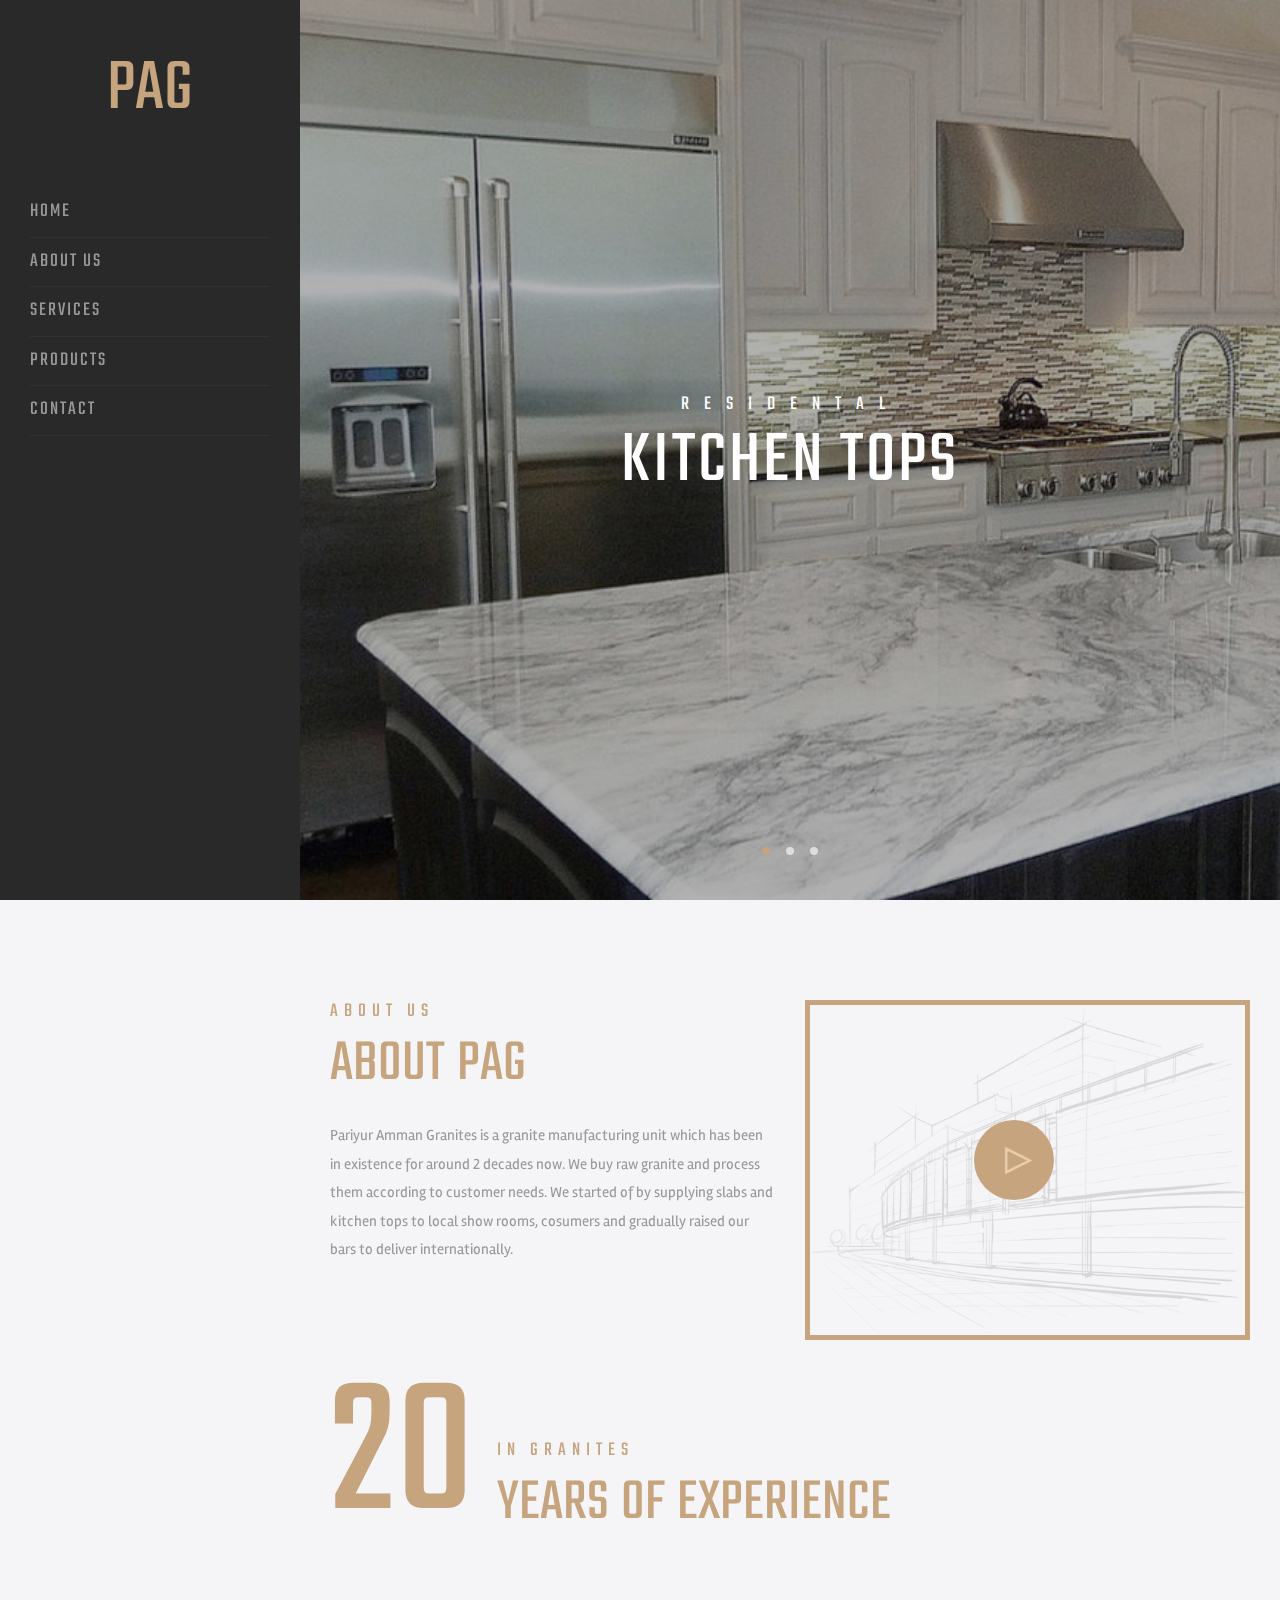
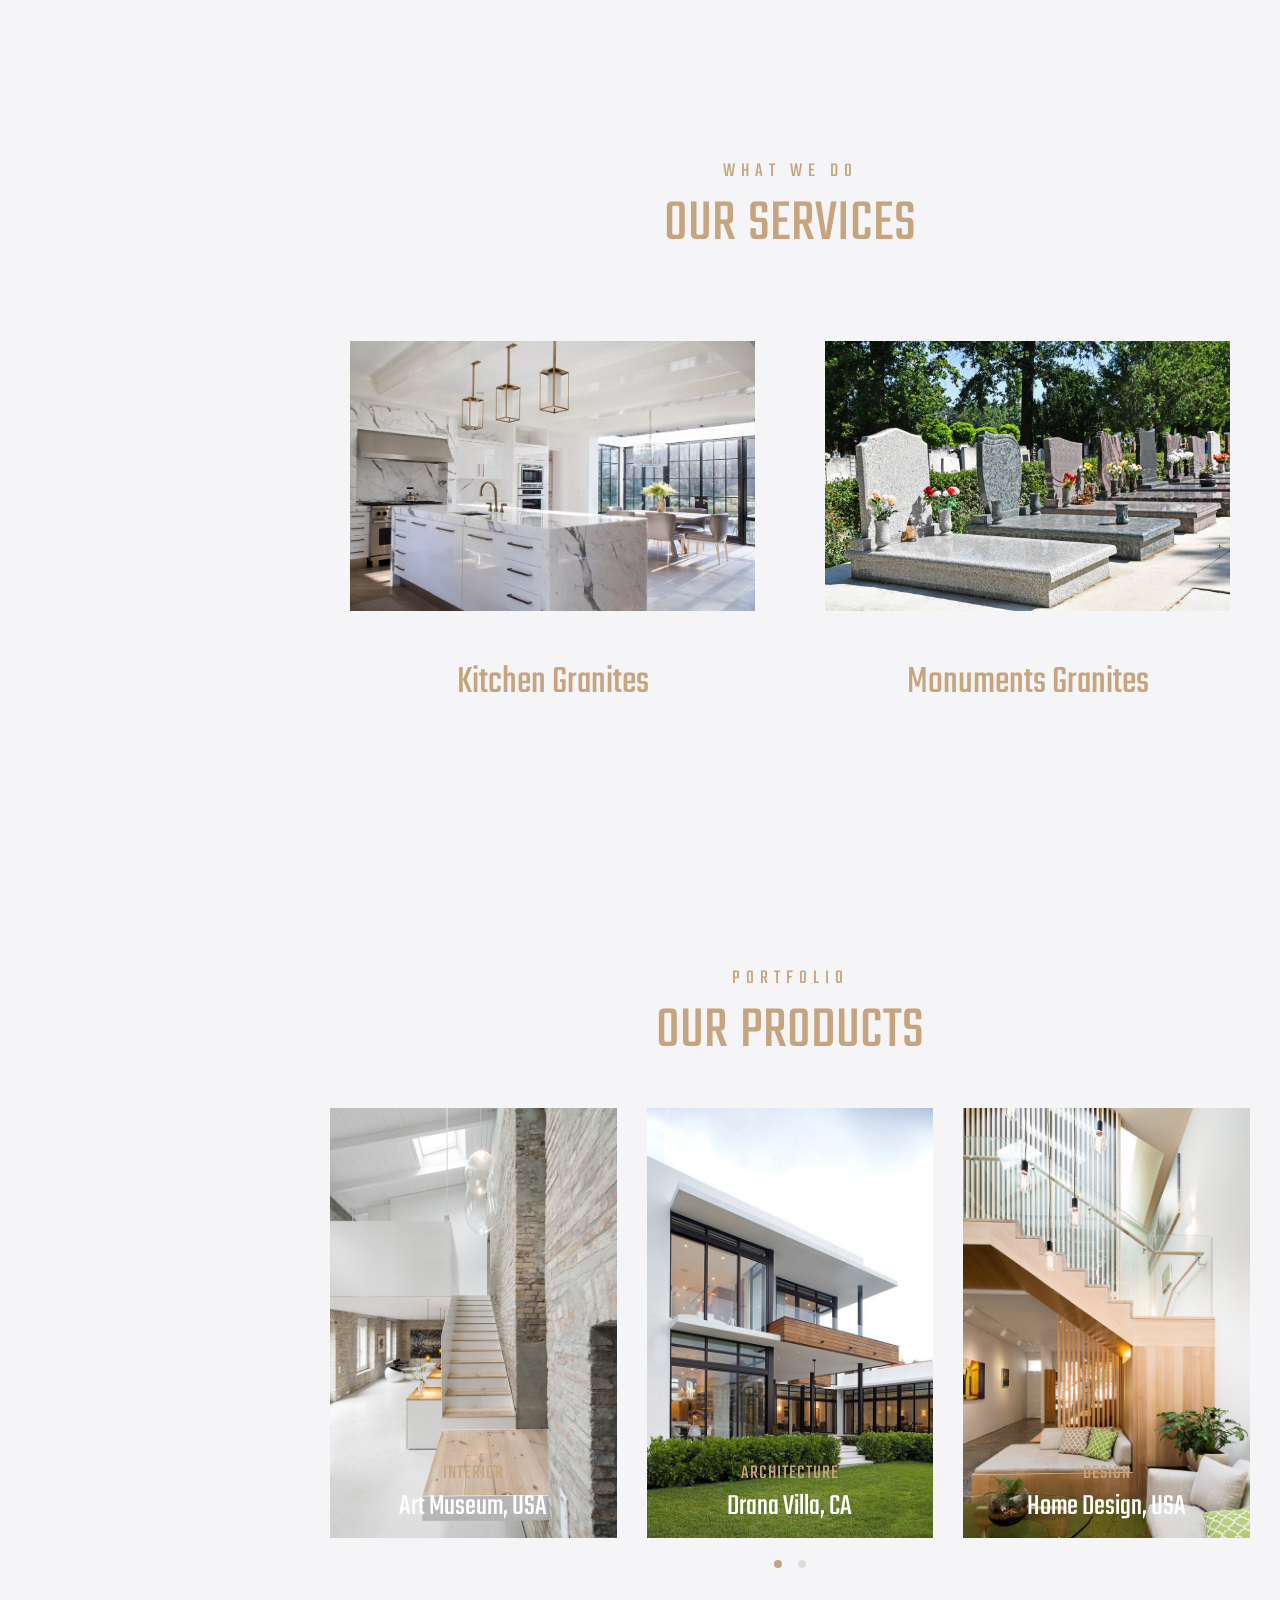
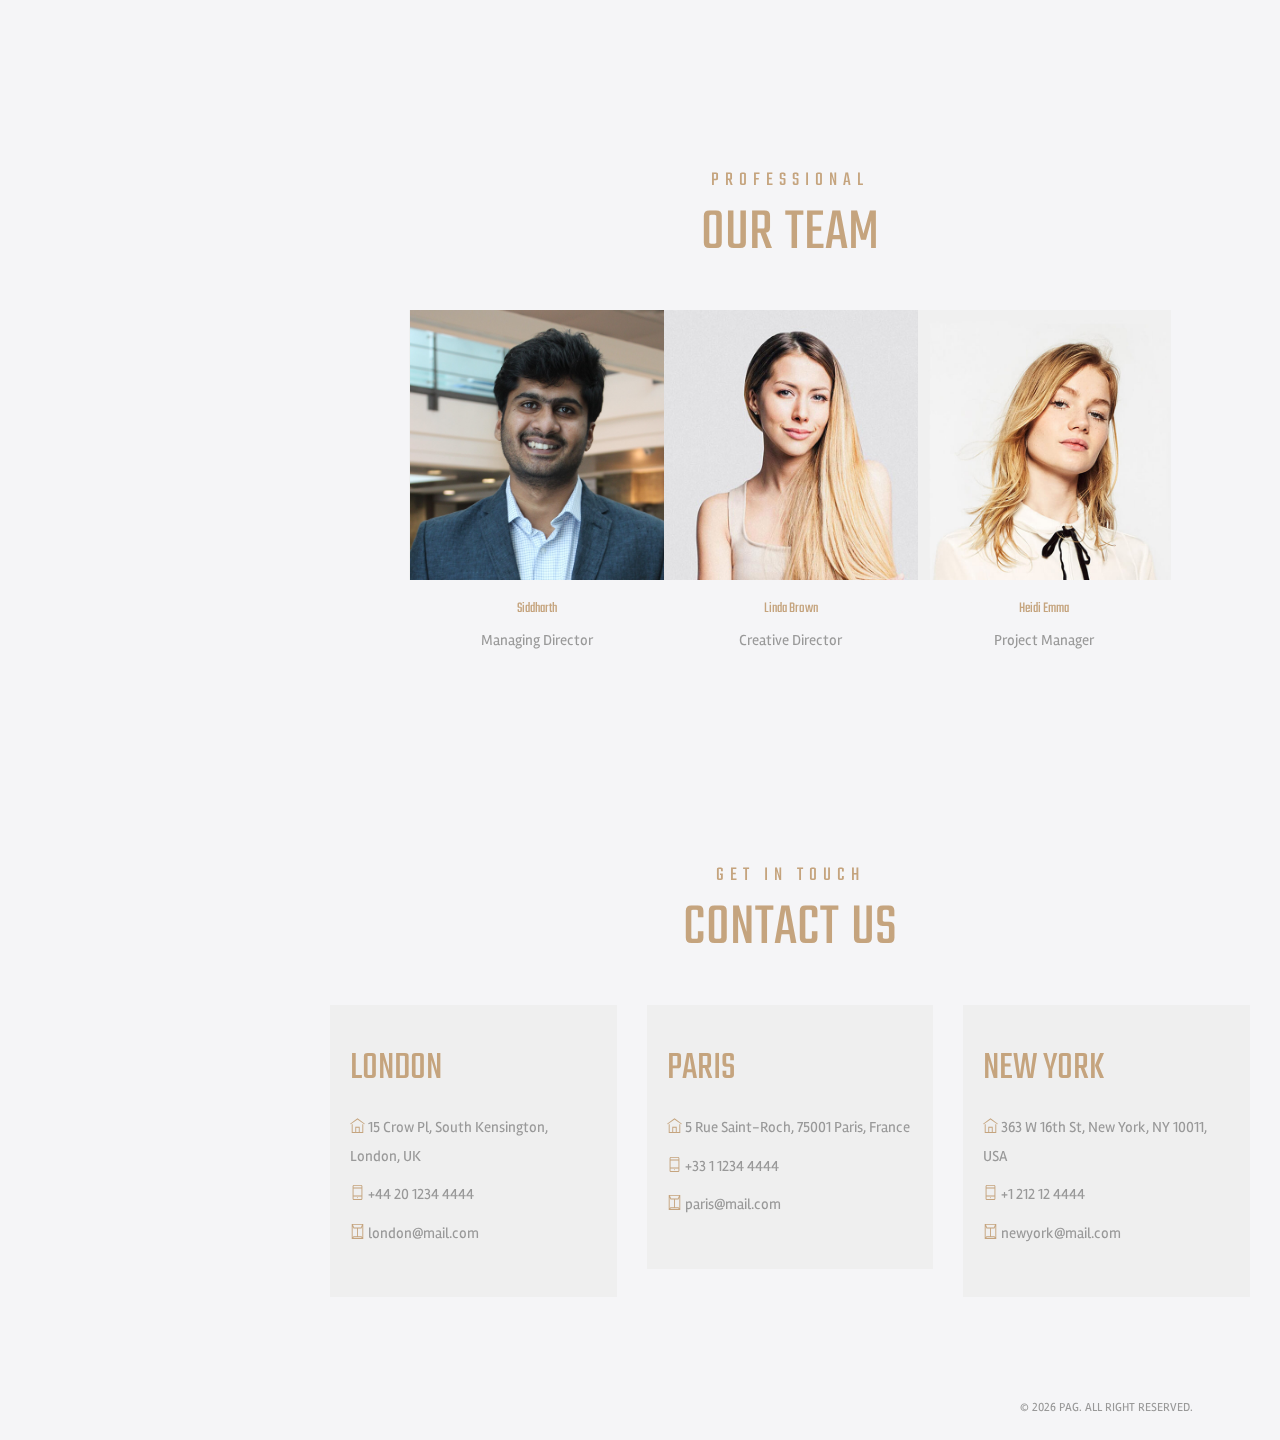
==== commit eb5339d4: "Added photo and css changes" ====
--- a/index.html
+++ b/index.html
@@ -50,11 +50,11 @@
             <!-- Navigation menu -->
             <nav class="togo-menu-fixed">
                 <ul>
-                    <li><a href="index.html#home" data-scroll-nav="0">Home</a></li>
-                    <li><a href="index-2.html#about" data-scroll-nav="2">About Us</a></li>
-                    <li><a href="index.html#services" data-scroll-nav="1">Services</a></li>        
-                    <li><a href="index.html#projects" data-scroll-nav="3">Products</a></li>
-                    <li><a href="index.html#contact" data-scroll-nav="4">Contact</a></li>
+                    <li><a href="#home" data-scroll-nav="0">Home</a></li>
+                    <li><a href="#about" data-scroll-nav="2">About Us</a></li>
+                    <li><a href="#services" data-scroll-nav="1">Services</a></li>        
+                    <li><a href="#projects" data-scroll-nav="3">Products</a></li>
+                    <li><a href="#contact" data-scroll-nav="4">Contact</a></li>
                 </ul>
             </nav>
         </div>
@@ -69,7 +69,7 @@
             </div>
         </div>
         <!-- Header Slider -->
-        <header class="header pos-re slider-fade" data-scroll-index="0">
+        <header id="home" class="header pos-re slider-fade" data-scroll-index="0">
             <div class="owl-carousel owl-theme">
                 <div class="item bg-img" data-overlay-dark="3" data-background="assets/img/slider/1.jpg">
                     <div class="container text-center v-middle caption">
@@ -80,7 +80,7 @@
                 </div>
                 <div class="item bg-img" data-overlay-dark="3" data-background="assets/img/slider/2.jpg">
                     <div class="container text-center v-middle caption">
-                        <h4>MONUMNETS</h4>
+                        <h4>MONUMENTS</h4>
                         <h1>MEMORIAL</h1>
                         <!--<a href="#" class="btn"><span>Discover More <i class="ti-arrow-right"></i></span></a>-->
                     </div>
@@ -95,7 +95,7 @@
             </div>
         </header>
          <!-- About -->
-         <section class="about mt-100 pb-100" data-scroll-index="2">
+         <section id="about" class="about mt-100 pb-100" data-scroll-index="2">
             <div class="container">
                 <div class="row">
                     <div class="col-md-6 mb-20">
@@ -124,43 +124,32 @@
             </div>
         </section>
         <!-- Services -->
-        <section class="services mt-100 pb-100" data-scroll-index="1">
+        <section id="services" class="services mt-100 pb-100" data-scroll-index="1">
             <div class="container">
                 <div class="row">
                     <div class="col-md-12 mb-20 text-center">
                         <h6 class="small-title">What We Do</h6>
                         <h4 class="title">Our Services</h4>
                     </div>
-                    <div class="col-md-4">
-                        <div class="item bg-1" onclick="location.href='project.html';">
-                            <img src="assets/img/granites/black-granite.jpg" alt="">
+                    <div class="col-md-6">
+                        <div class="item bg-1" onclick="location.href='kitchen.html';">
+                            <img src="assets/img/kitchen.jpg" alt="">
                             <div class="view-more">
                                 <span>View More</span>
                             </div>
                             <div class="con">
-                                <h5><a href="project.html">Black Granites</a></h5>
-                            </div>
-                        </div>
-                    </div>
-                    <div class="col-md-4">
-                        <div class="item bg-1" onclick="location.href='project.html';">
-                            <img src="assets/img/granites/steel-grey-granite.jpg" alt="">
+                                <h5><a href="kitchen.html">Kitchen Granites</a></h5>
+                            </div>
+                        </div>
+                    </div>
+                    <div class="col-md-6">
+                        <div class="item bg-1" onclick="location.href='monument.html';">
+                            <img src="assets/img/monument2.jpg" alt="">
                             <div class="view-more">
                                 <span>View More</span>
                             </div>
                             <div class="con">
-                                <h5><a href="project.html">Steel Gray Granites</a></h5>
-                            </div>
-                        </div>
-                    </div>
-                    <div class="col-md-4">
-                        <div class="item bg-1" onclick="location.href='project.html';">
-                            <img src="assets/img/granites/tan-brown-granite.jpg" alt="">
-                            <div class="view-more">
-                                <span>View More</span>
-                            </div>
-                            <div class="con">
-                                <h5><a href="project.html">Tan Brown Granites</a></h5>
+                                <h5><a href="monument.html">Monuments Granites</a></h5>
                             </div>
                         </div>
                     </div>
@@ -168,7 +157,7 @@
             </div>
         </section>
         <!-- Projects -->
-        <section class="projects mt-100 pb-100" data-scroll-index="3">
+        <section id="projects" class="projects mt-100 pb-100" data-scroll-index="3">
             <div class="container">
                 <div class="row">
                     <div class="col-md-12 mb-20 text-center">
@@ -235,7 +224,7 @@
                             <div class="item">
                                 <div class="team-img"> <img src="assets/img/team/1.jpg" alt="">
                                 </div>
-                                <h6>Matthew Adam</h6> <span>Managing Director</span>
+                                <h6>Siddharth</h6> <span>Managing Director</span>
                             </div>
                             <div class="item">
                                 <div class="team-img"> <img src="assets/img/team/2.jpg" alt="">
@@ -253,7 +242,7 @@
             </div>
         </section>
         <!-- Contact -->
-        <section class="contact mt-100 pb-100" data-scroll-index="4">
+        <section id="contact" class="contact mt-100 pb-100" data-scroll-index="4">
             <div class="container">
                 <div class="row text-center">
                     <div class="col-md-12 mb-20">
@@ -300,7 +289,7 @@
             <div class="container">
                 <div class="row">
                     <div class="col-md-4 offset-md-8">
-                        <p>&copy; 2022 PAG. ALL RIGHT RESERVED.</p>
+                        <p>&copy; <span id="year"></span> PAG. ALL RIGHT RESERVED.</p>
                     </div>
                 </div>
             </div>
--- a/assets/css/style.css
+++ b/assets/css/style.css
@@ -354,22 +354,22 @@
     cursor: pointer;
 }
 .services .item .view-more {
-    position: absolute;
-    bottom: 129px;
-    padding-left: 128px;
-    padding-right: 128px;
-    background-color: #c5a47e;
+    bottom: 50px;
     color: #fff;
     opacity: 0;
     cursor: pointer;
+    text-align: center;
+    position: relative;
+    text-transform: uppercase;
+    font-size: 1.1em;
+    letter-spacing: 2px;
+    background: rgba(0, 0, 0, 0.6);
+    -webkit-transition: all .2s ease-in-out;
+    transition: all .2s ease-in-out;
+    padding: 10px 0;
 }
 .services .item:hover .view-more {
     opacity: 1;
-    transition: opacity .5s, transform .3s, max-height .6s, filter .6s;
-    -webkit-transition: opacity .5s, transform .3s, max-height .6s, filter .6s;
-    -moz-transition: opacity .5s, transform .3s, max-height .6s, filter .6s;
-    -o-transition: opacity .5s, transform .3s, max-height .6s, filter .6s;
-    -ms-transition: opacity .5s, transform .3s, max-height .6s, filter .6s;
 }
 
 .services .item:hover:after {
@@ -382,22 +382,9 @@
 .services .item:hover .numb {
     -webkit-text-stroke: 1px #fff
 }
-.services .item:after {
-    /* content: "";
-    position: absolute;
-    top: 0;
-    left: 0;
-    right: 0;
-    bottom: 0;
-    background: #efefef;
-    z-index: 1;
-    -webkit-transition: all .4s;
-    transition: all .4s; */
-}
 .services .item .con {
     position: relative;
     z-index: 7;
-    margin-top: 20px;
     text-align: center;
 }
 .services .item h5 {
@@ -460,7 +447,6 @@
     -webkit-transition: all .5s;
     transition: all .5s;
 }
-.about .image .img img {}
 .about .numb {
     font-size: 200px;
     line-height: 200px;
@@ -642,8 +628,8 @@
   padding-bottom: 90px;
 }
 .team .item:hover .team-img {
- -webkit-transform: scale(1.1, 1.1);
- transform: scale(1.1, 1.1);
+ -webkit-transform: scale(1.05, 1.05);
+ transform: scale(1.05, 1.05);
  transition: all .4s;
 }
 .team .item .team-img {
@@ -877,6 +863,7 @@
 }
 .post .item .cont {
     padding: 0;
+    margin-top: 30px;
 }
 .post .item .cont h6 {
     font-size: 24px;
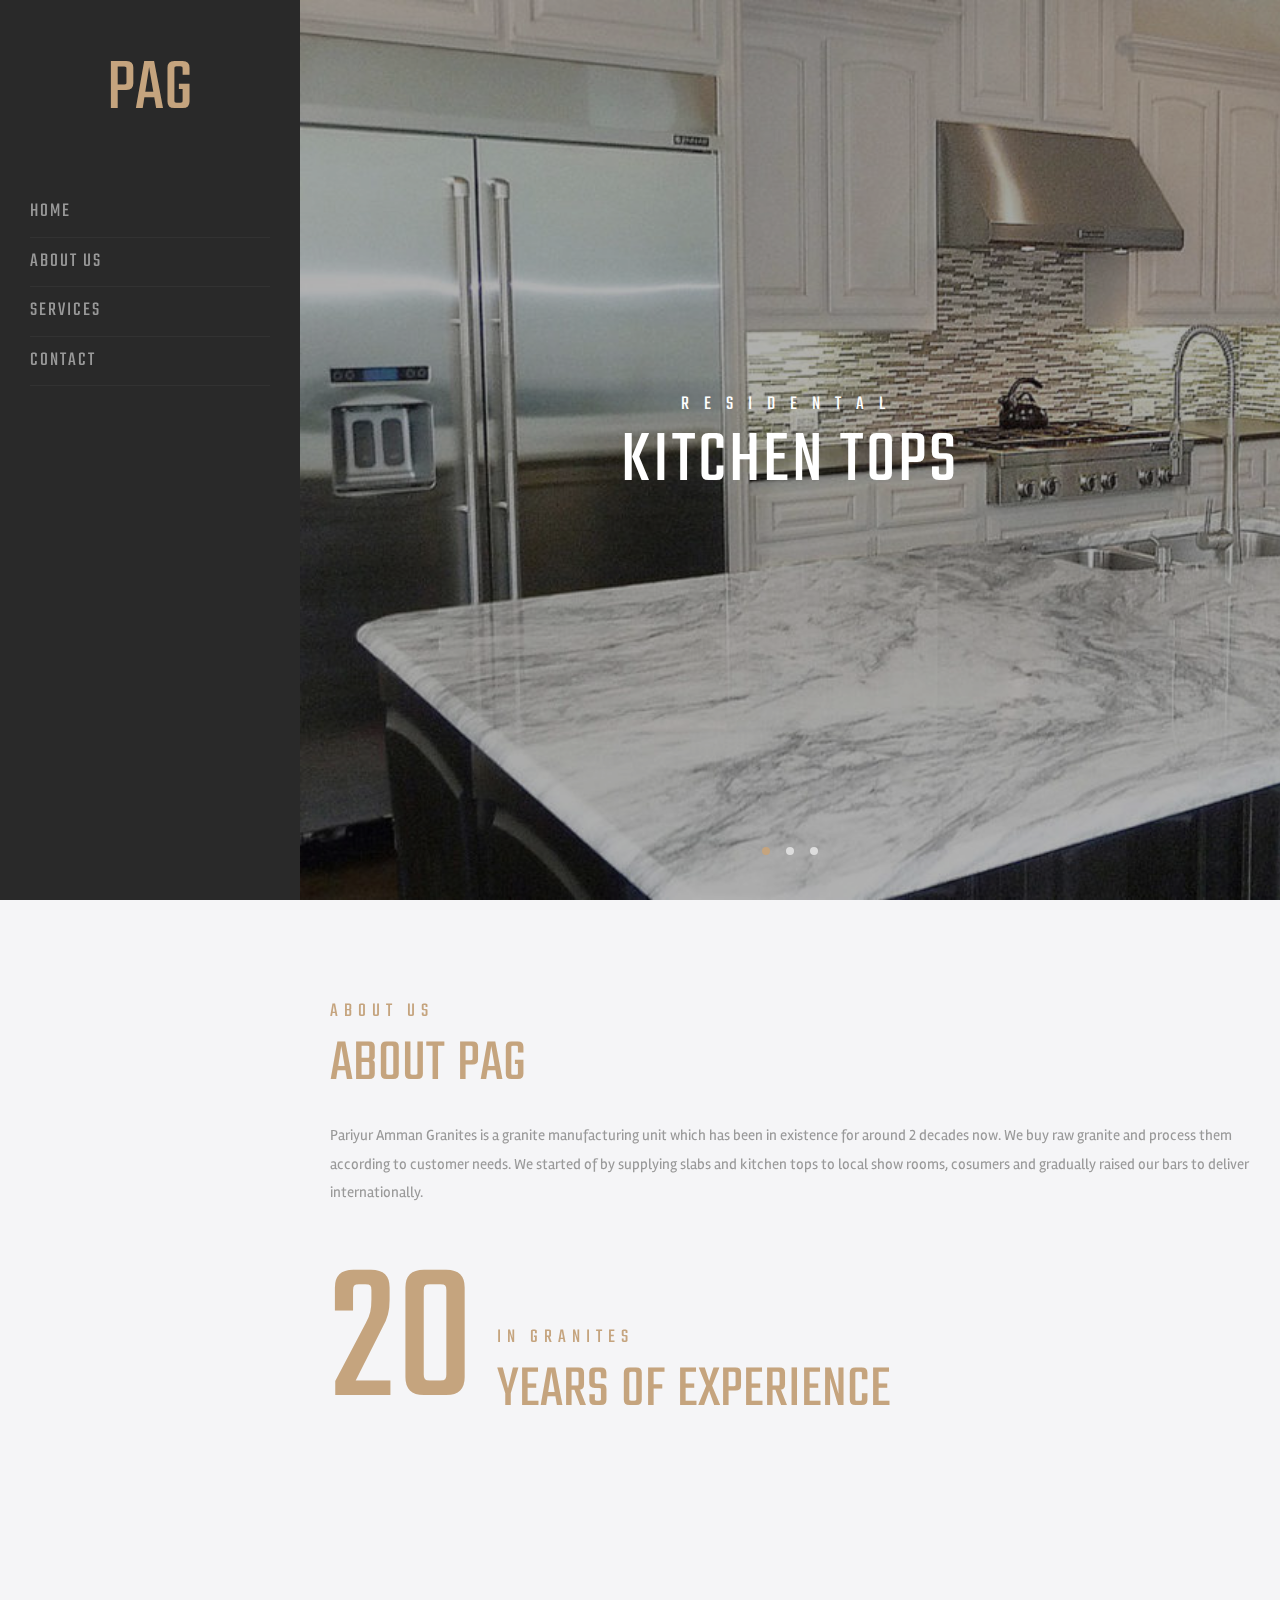
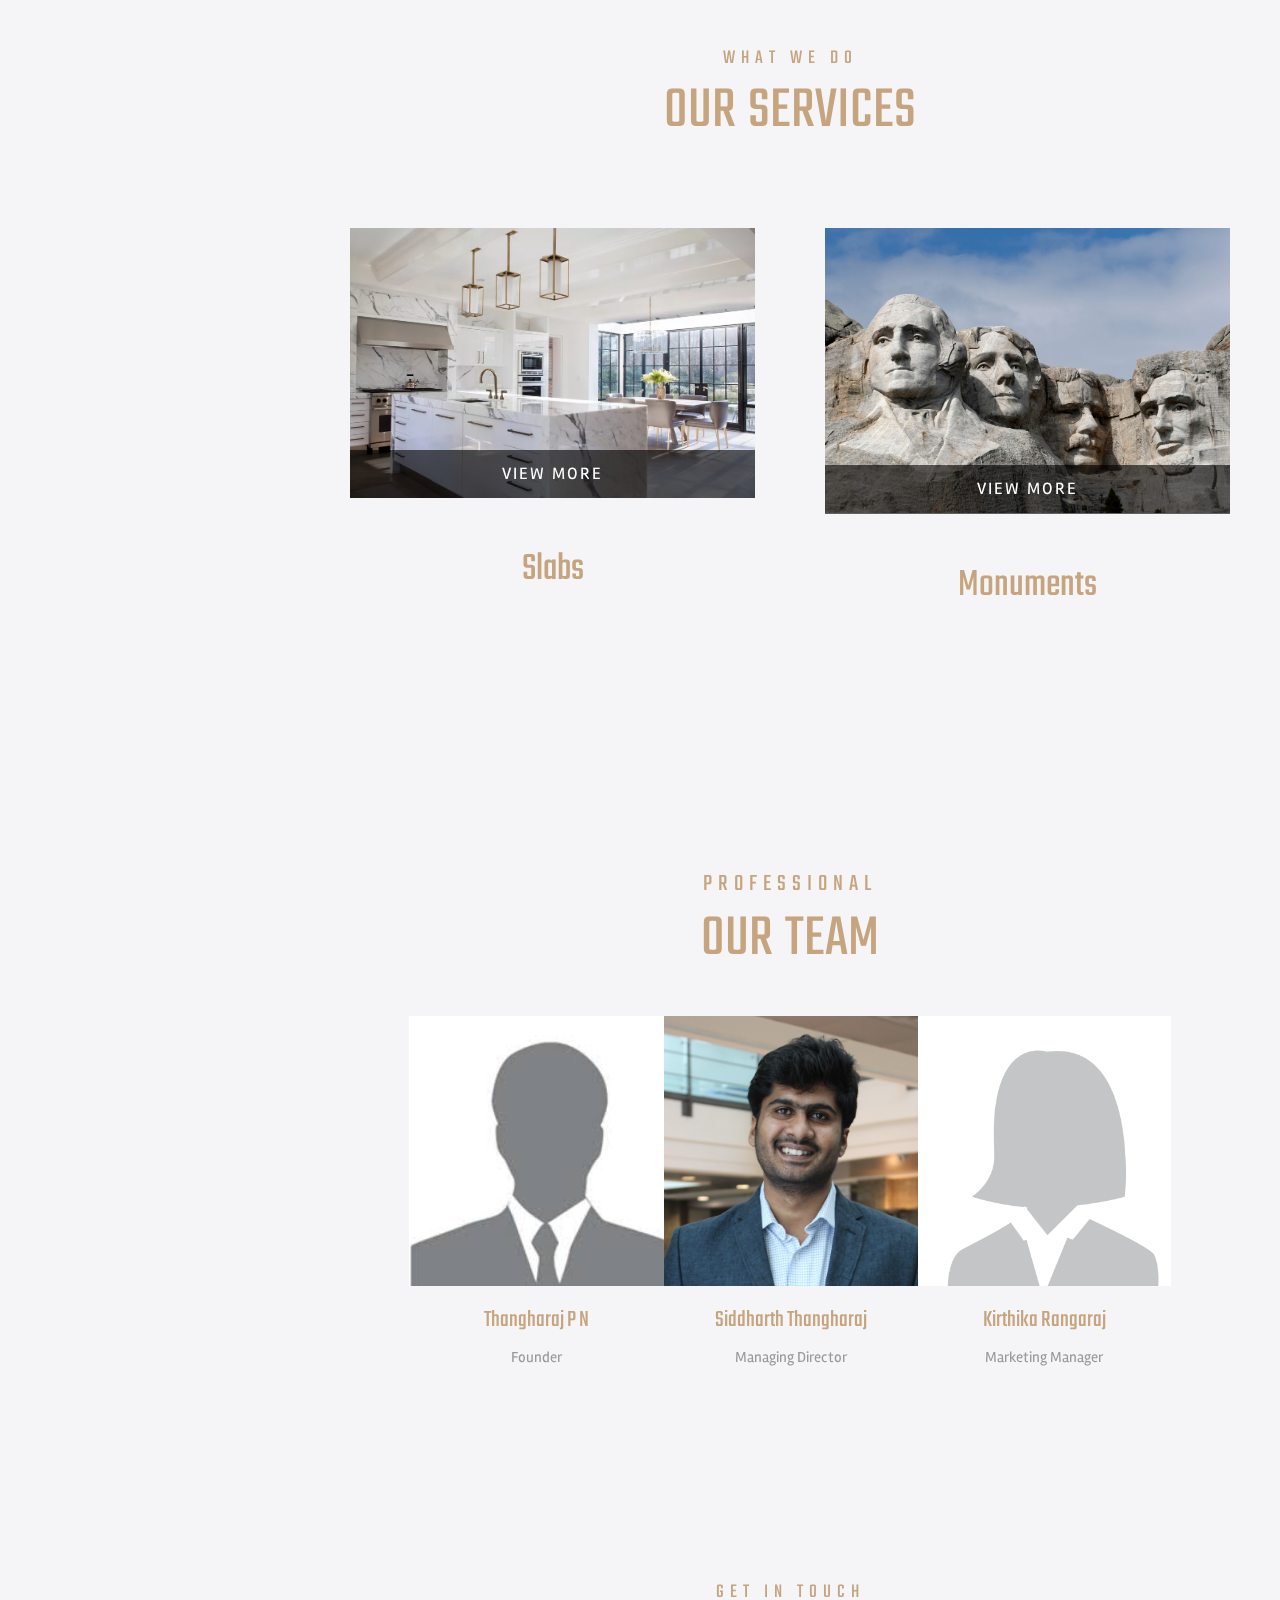
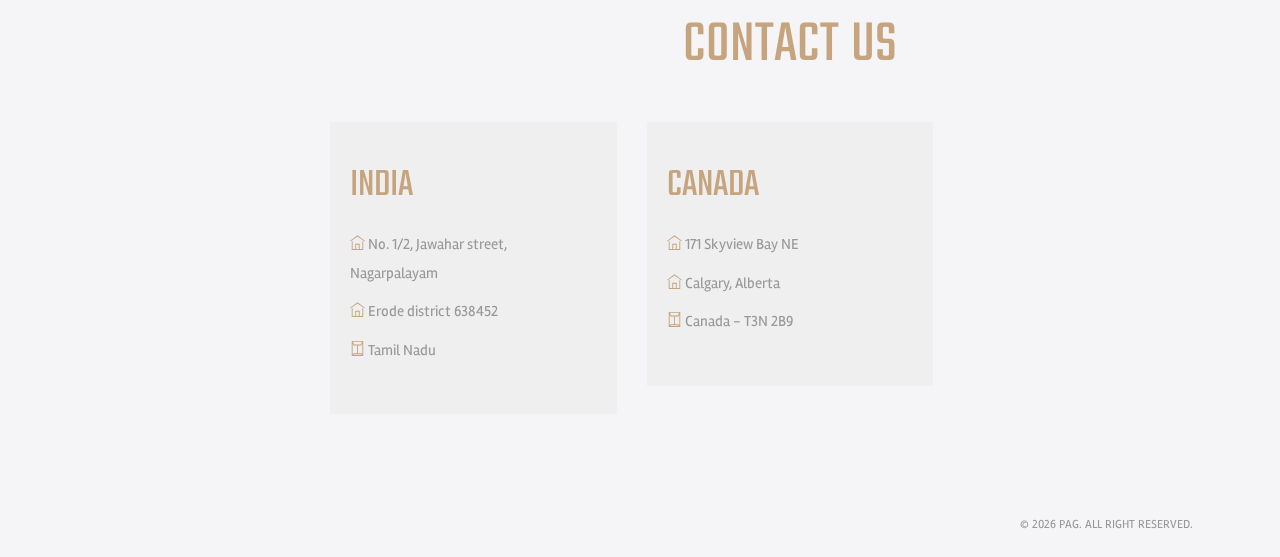
==== commit b56ea3bb: "updare index" ====
--- a/index.html
+++ b/index.html
@@ -53,7 +53,6 @@
                     <li><a href="#home" data-scroll-nav="0">Home</a></li>
                     <li><a href="#about" data-scroll-nav="2">About Us</a></li>
                     <li><a href="#services" data-scroll-nav="1">Services</a></li>        
-                    <li><a href="#projects" data-scroll-nav="3">Products</a></li>
                     <li><a href="#contact" data-scroll-nav="4">Contact</a></li>
                 </ul>
             </nav>
@@ -78,7 +77,7 @@
                         <!--<a href="#" class="btn"><span>Discover More <i class="ti-arrow-right"></i></span></a>-->
                     </div>
                 </div>
-                <div class="item bg-img" data-overlay-dark="3" data-background="assets/img/slider/2.jpg">
+                <div class="item bg-img" data-overlay-dark="3" data-background="assets/img/monument2.jpeg">
                     <div class="container text-center v-middle caption">
                         <h4>MONUMENTS</h4>
                         <h1>MEMORIAL</h1>
@@ -98,18 +97,11 @@
          <section id="about" class="about mt-100 pb-100" data-scroll-index="2">
             <div class="container">
                 <div class="row">
-                    <div class="col-md-6 mb-20">
+                    <div class="col-md-12 mb-20">
                         <h6 class="small-title">About Us</h6>
                         <h4 class="title">About PAG</h4>
                         <p>Pariyur Amman Granites is a granite manufacturing unit which has been in existence for around 2 decades now. We buy raw granite 
 						and process them according to customer needs. We started of by supplying slabs and kitchen tops to local show rooms, cosumers and gradually raised our bars to deliver internationally. </p>
-                    </div>
-                    <div class="col-md-6 mb-20 image">
-                        <div class="img"> <img src="assets/img/25.png" alt="">
-                            <a class="vid" href="https://www.youtube.com/watch?v=UrkXWG9WgC8">
-                                <span class="vid-togo-button"><i class="ti-control-play"></i></span>
-                            </a>
-                        </div>
                     </div>
                     <div class="col-md-12">
                         <div class="yearimg">
@@ -138,78 +130,24 @@
                                 <span>View More</span>
                             </div>
                             <div class="con">
-                                <h5><a href="kitchen.html">Kitchen Granites</a></h5>
+                                <h5><a href="kitchen.html">Slabs</a></h5>
                             </div>
                         </div>
                     </div>
                     <div class="col-md-6">
                         <div class="item bg-1" onclick="location.href='monument.html';">
-                            <img src="assets/img/monument2.jpg" alt="">
+                            <img src="assets/img/monument2.jpeg" alt="">
                             <div class="view-more">
                                 <span>View More</span>
                             </div>
                             <div class="con">
-                                <h5><a href="monument.html">Monuments Granites</a></h5>
-                            </div>
-                        </div>
-                    </div>
-                </div>
-            </div>
-        </section>
-        <!-- Projects -->
-        <section id="projects" class="projects mt-100 pb-100" data-scroll-index="3">
-            <div class="container">
-                <div class="row">
-                    <div class="col-md-12 mb-20 text-center">
-                        <h6 class="small-title">Portfolio</h6>
-                        <h4 class="title">Our Products</h4>
-                    </div>
-                </div>
-                <div class="row">
-                    <div class="col-md-12">
-                        <div class="owl-carousel owl-theme">
-                            <div class="item mb-50">
-                                <div class="position-re o-hidden"> <img src="assets/img/projects/3.jpg" alt=""> </div>
-                                <div class="con"> <span class="category">
-                                        <a href="project.html">Interior</a>
-                                    </span>
-                                    <h5><a href="project.html">Art Museum, USA</a></h5> 
-                                    <a href="project.html"><i class="ti-arrow-right"></i></a>
-                                </div>
-                            </div>
-                            <div class="item mb-50">
-                                <div class="position-re o-hidden"> <img src="assets/img/projects/2.jpg" alt=""> </div>
-                                <div class="con"> <span class="category">
-                                        <a href="project.html">Architecture</a>
-                                    </span>
-                                    <h5><a href="project.html">Drana Villa, CA</a></h5>
-                                    <a href="project.html"><i class="ti-arrow-right"></i></a>
-                                </div>
-                            </div>
-                            <div class="item mb-50">
-                                <div class="position-re o-hidden"> <img src="assets/img/projects/4.jpg" alt=""> </div>
-                                <div class="con"> <span class="category">
-                                        <a href="project.html">Design</a>
-                                    </span>
-                                    <h5><a href="project.html">Home Design, USA</a></h5>
-                                    <a href="project.html"><i class="ti-arrow-right"></i></a>
-                                </div>
-                            </div>
-                            <div class="item mb-50">
-                                <div class="position-re o-hidden"> <img src="assets/img/projects/1.jpg" alt=""> </div>
-                                <div class="con"> <span class="category">
-                                        <a href="project.html">Interior</a>
-                                    </span>
-                                    <h5><a href="project.html">House Office, CA</a></h5>
-                                    <a href="project.html"><i class="ti-arrow-right"></i></a>
-                                </div>
-                            </div>
-                        </div>
-                    </div>
-                </div>
-            </div>
-        </section>
-
+                                <h5><a href="monument.html">Monuments</a></h5>
+                            </div>
+                        </div>
+                    </div>
+                </div>
+            </div>
+        </section>
 
         <!-- Our Team -->
         <section class="team mt-100 pb-100">
@@ -222,19 +160,19 @@
                     <div class="col-md-10 offset-md-1">
                         <div class="owl-carousel owl-theme text-center">
                             <div class="item">
+                                <div class="team-img"> <img src="assets/img/team/2.jpg" alt="">
+                                </div>
+                                <h6>Thangharaj P N</h6> <span>Founder</span>
+                            </div>
+                            <div class="item">
                                 <div class="team-img"> <img src="assets/img/team/1.jpg" alt="">
                                 </div>
-                                <h6>Siddharth</h6> <span>Managing Director</span>
+                                <h6>Siddharth Thangharaj</h6> <span>Managing Director</span>
                             </div>
                             <div class="item">
-                                <div class="team-img"> <img src="assets/img/team/2.jpg" alt="">
+                                <div class="team-img"> <img src="assets/img/team/3.png" alt="">
                                 </div>
-                                <h6>Linda Brown</h6> <span>Creative Director</span>
-                            </div>
-                            <div class="item">
-                                <div class="team-img"> <img src="assets/img/team/3.jpg" alt="">
-                                </div>
-                                <h6>Heidi Emma</h6> <span>Project Manager</span>
+                                <h6>Kirthika Rangaraj</h6> <span>Marketing Manager</span>
                             </div>
                         </div>
                     </div>
@@ -254,30 +192,20 @@
                     <div class="col-md-4">
                         <div class="item bg-4">
                             <div class="con">
-                                <h5>LONDON</h5>
-                                <p><i class="ti-home" style="font-size: 15px; color: #c5a47e;"></i> 15 Crow Pl, South Kensington, London, UK</p>
-                                <p><i class="ti-mobile" style="font-size: 15px; color: #c5a47e;"></i> +44 20 1234 4444</p>
-                                <p><i class="ti-envelope" style="font-size: 15px; color: #c5a47e;"></i> london@mail.com</p>
+                                <h5>INDIA</h5>
+                                <p><i class="ti-home" style="font-size: 15px; color: #c5a47e;"></i> No. 1/2, Jawahar street, Nagarpalayam</p>
+                                <p><i class="ti-home" style="font-size: 15px; color: #c5a47e;"></i> Erode district 638452</p>
+                                <p><i class="ti-envelope" style="font-size: 15px; color: #c5a47e;"></i> Tamil Nadu</p>
                             </div>
                         </div>
                     </div>
                     <div class="col-md-4">
                         <div class="item bg-4">
                             <div class="con">
-                                <h5>PARIS</h5>
-                                <p><i class="ti-home" style="font-size: 15px; color: #c5a47e;"></i> 5 Rue Saint-Roch, 75001 Paris, France</p>
-                                <p><i class="ti-mobile" style="font-size: 15px; color: #c5a47e;"></i> +33 1 1234 4444</p>
-                                <p><i class="ti-envelope" style="font-size: 15px; color: #c5a47e;"></i> paris@mail.com</p>
-                            </div>
-                        </div>
-                    </div>
-                    <div class="col-md-4">
-                        <div class="item bg-4">
-                            <div class="con">
-                                <h5>NEW YORK</h5>
-                                <p><i class="ti-home" style="font-size: 15px; color: #c5a47e;"></i> 363 W 16th St, New York, NY 10011, USA</p>
-                                <p><i class="ti-mobile" style="font-size: 15px; color: #c5a47e;"></i> +1 212 12 4444</p>
-                                <p><i class="ti-envelope" style="font-size: 15px; color: #c5a47e;"></i> newyork@mail.com</p>
+                                <h5>CANADA</h5>
+                                <p><i class="ti-home" style="font-size: 15px; color: #c5a47e;"></i> 171 Skyview Bay NE</p>
+                                <p><i class="ti-home" style="font-size: 15px; color: #c5a47e;"></i> Calgary, Alberta</p>
+                                <p><i class="ti-envelope" style="font-size: 15px; color: #c5a47e;"></i> Canada - T3N 2B9</p>
                             </div>
                         </div>
                     </div>
--- a/assets/css/style.css
+++ b/assets/css/style.css
@@ -352,11 +352,12 @@
 .services .item img {
     width: 100%;
     cursor: pointer;
+    max-height: 343px;
 }
 .services .item .view-more {
-    bottom: 50px;
-    color: #fff;
-    opacity: 0;
+    bottom: 48px;
+    color: #fff;
+    opacity: 1;
     cursor: pointer;
     text-align: center;
     position: relative;
@@ -638,6 +639,9 @@
   overflow: hidden;
   margin: 0 auto 20px;
   position: relative;
+}
+.team h6 {
+    font-size: 24px;
 }
 .team .item 
 .team .item h6 {
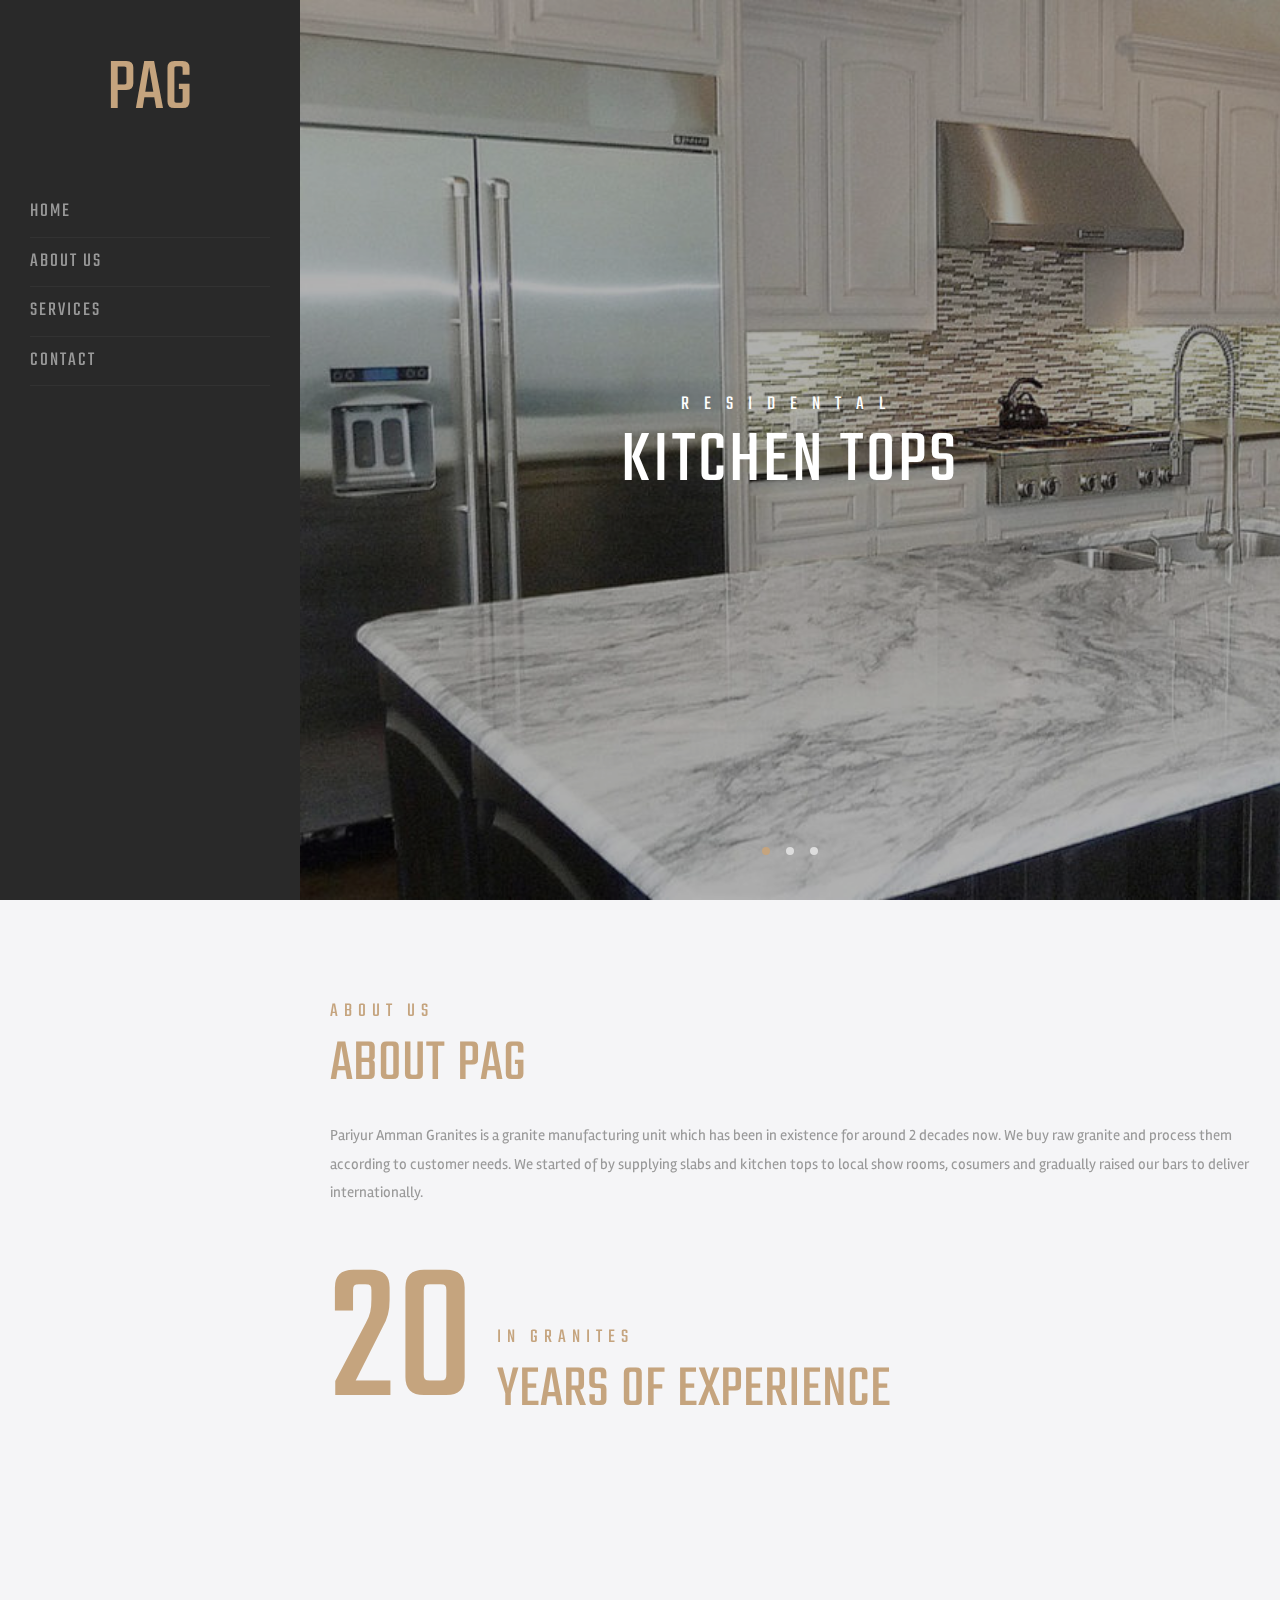
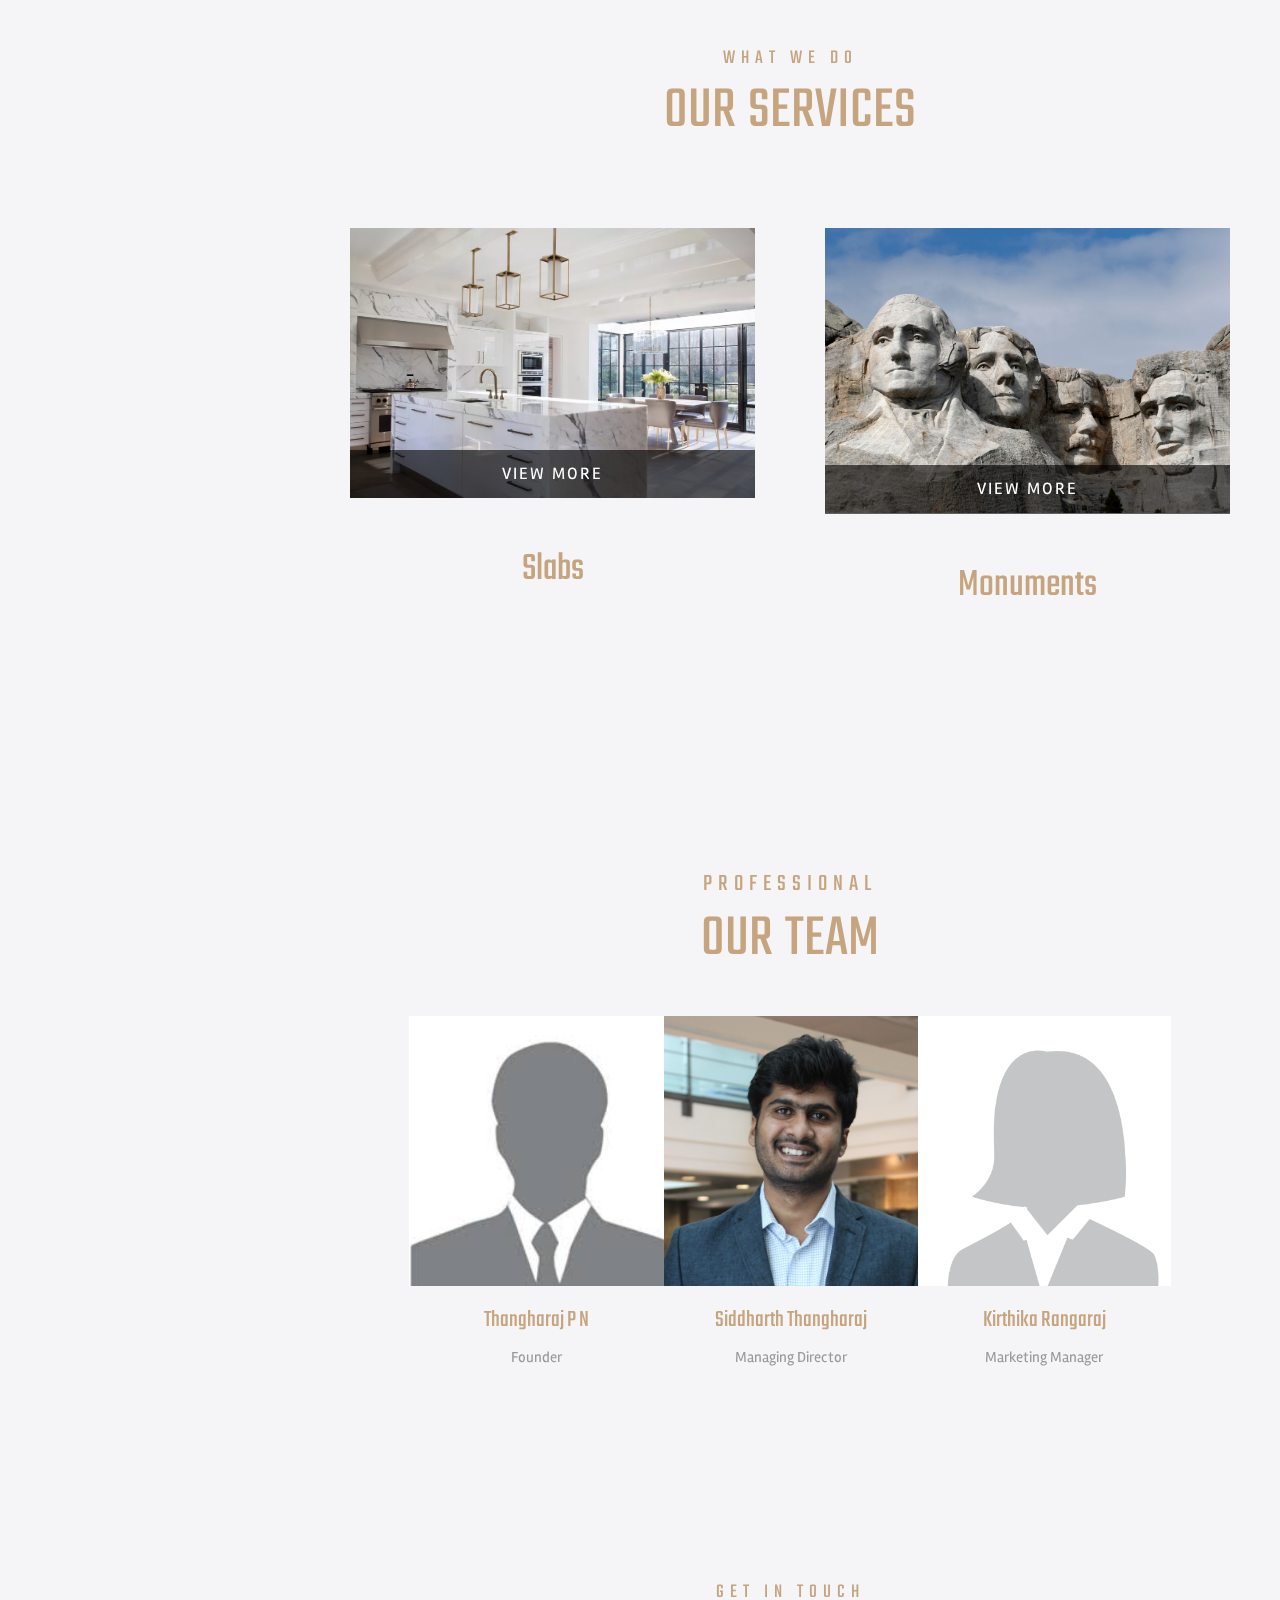
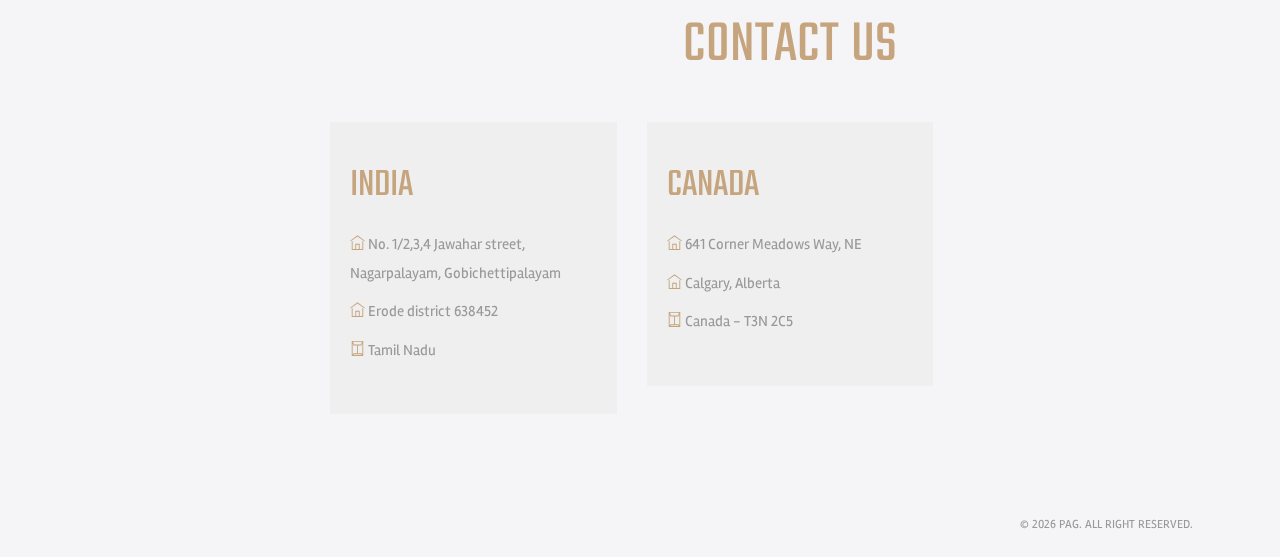
==== commit ecff7c0c: "Update index.html" ====
--- a/index.html
+++ b/index.html
@@ -193,7 +193,7 @@
                         <div class="item bg-4">
                             <div class="con">
                                 <h5>INDIA</h5>
-                                <p><i class="ti-home" style="font-size: 15px; color: #c5a47e;"></i> No. 1/2, Jawahar street, Nagarpalayam</p>
+                                <p><i class="ti-home" style="font-size: 15px; color: #c5a47e;"></i> No. 1/2,3,4 Jawahar street, Nagarpalayam, Gobichettipalayam</p>
                                 <p><i class="ti-home" style="font-size: 15px; color: #c5a47e;"></i> Erode district 638452</p>
                                 <p><i class="ti-envelope" style="font-size: 15px; color: #c5a47e;"></i> Tamil Nadu</p>
                             </div>
@@ -203,9 +203,9 @@
                         <div class="item bg-4">
                             <div class="con">
                                 <h5>CANADA</h5>
-                                <p><i class="ti-home" style="font-size: 15px; color: #c5a47e;"></i> 171 Skyview Bay NE</p>
+                                <p><i class="ti-home" style="font-size: 15px; color: #c5a47e;"></i> 641 Corner Meadows Way, NE</p>
                                 <p><i class="ti-home" style="font-size: 15px; color: #c5a47e;"></i> Calgary, Alberta</p>
-                                <p><i class="ti-envelope" style="font-size: 15px; color: #c5a47e;"></i> Canada - T3N 2B9</p>
+                                <p><i class="ti-envelope" style="font-size: 15px; color: #c5a47e;"></i> Canada - T3N 2C5</p>
                             </div>
                         </div>
                     </div>
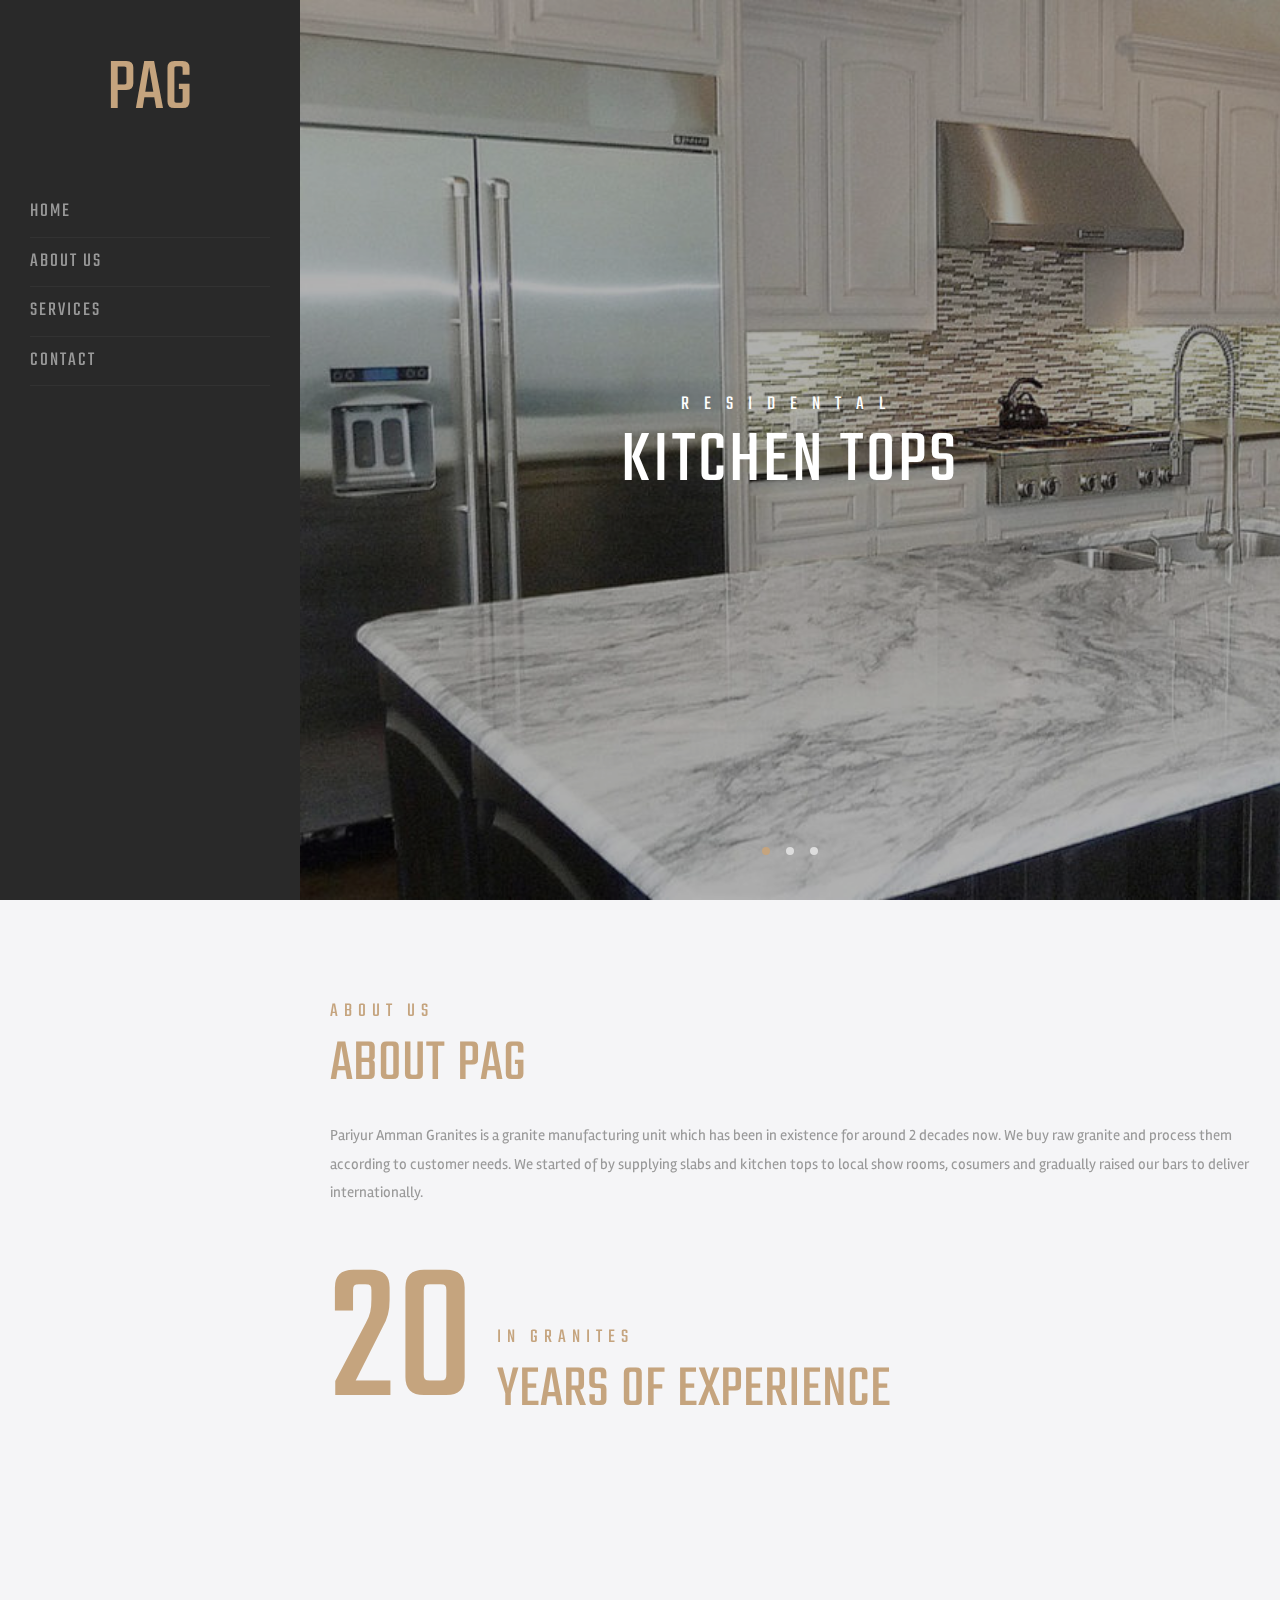
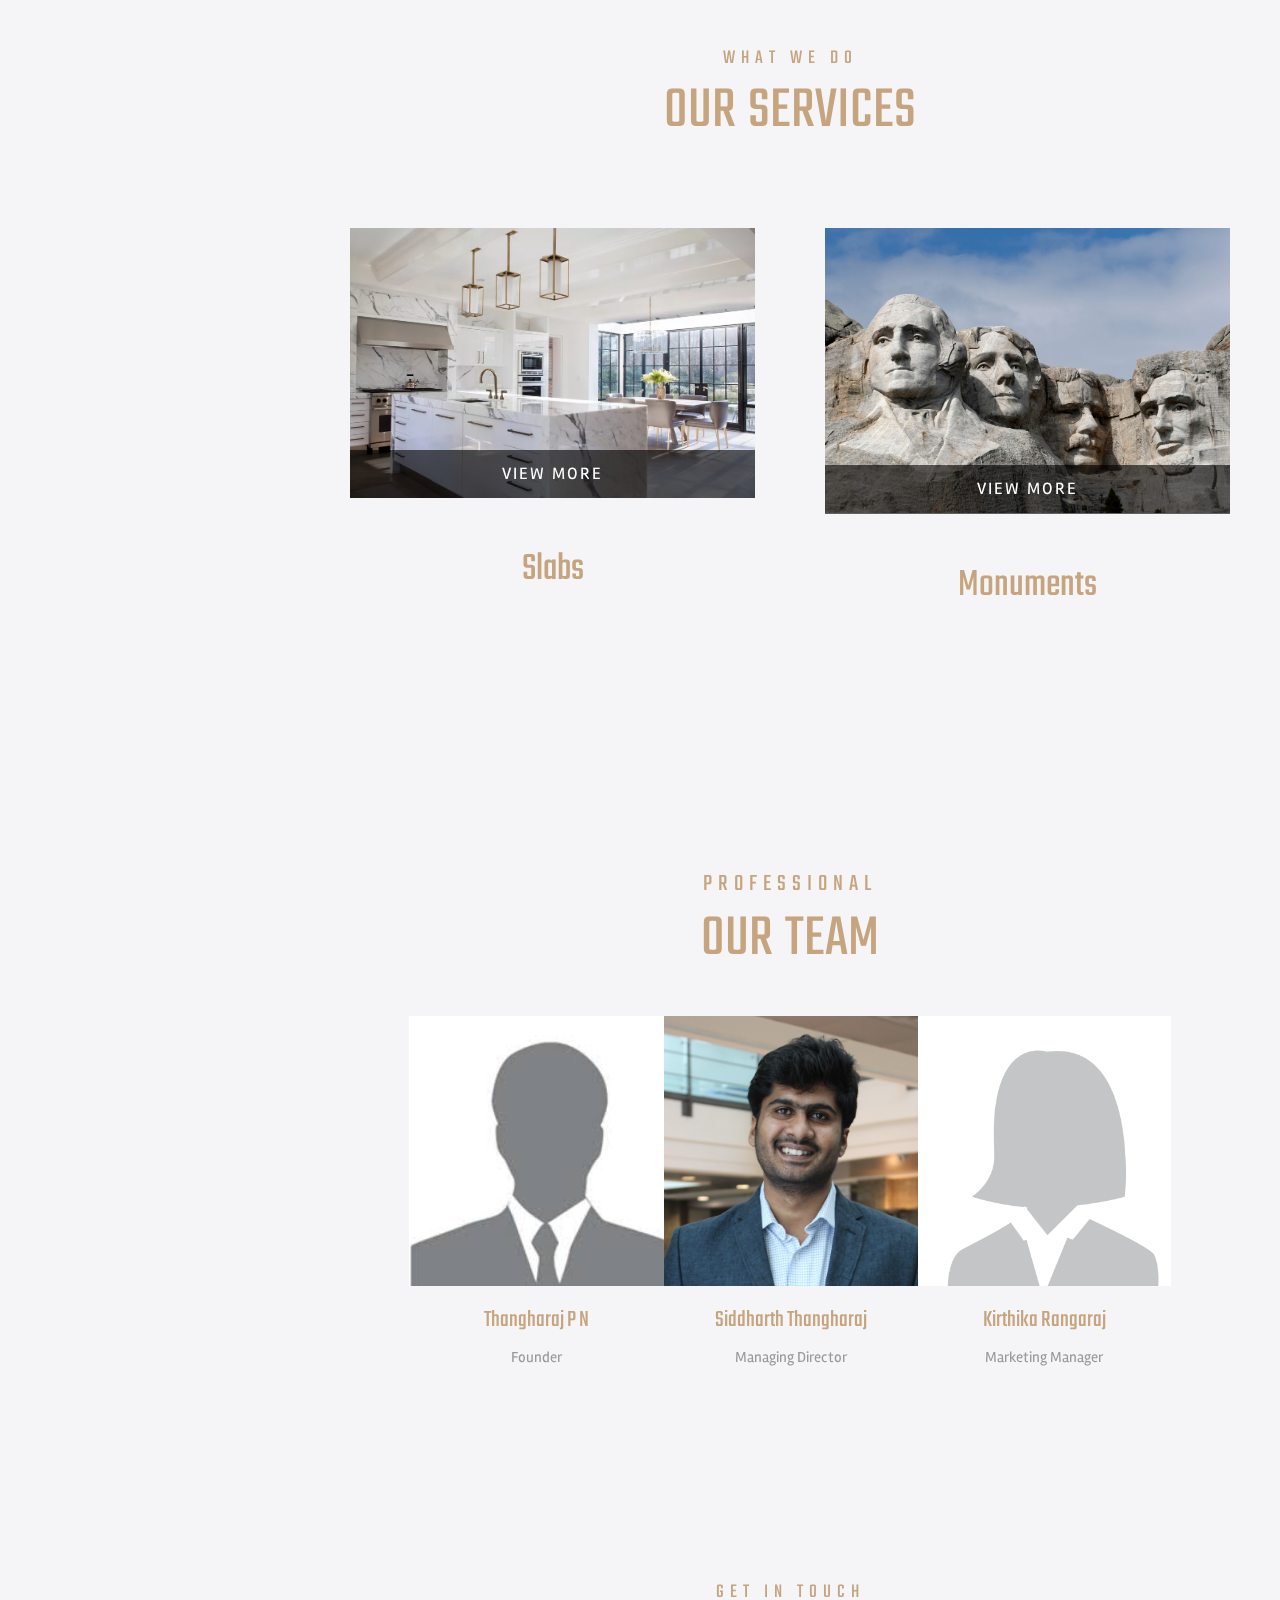
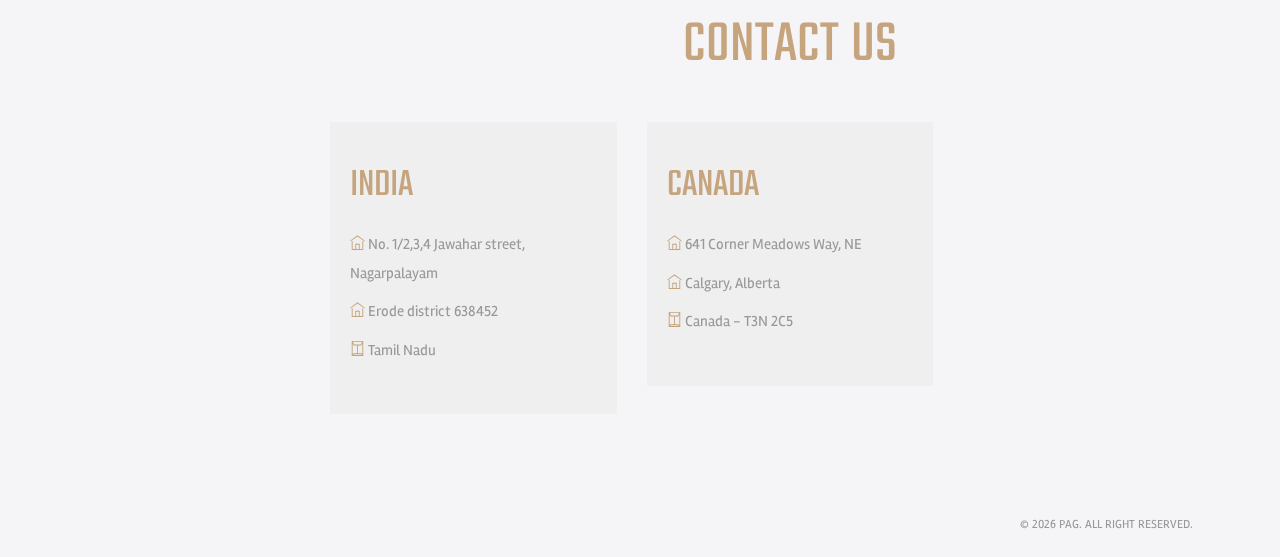
==== commit d9b0f120: "Update index.html" ====
--- a/index.html
+++ b/index.html
@@ -193,7 +193,7 @@
                         <div class="item bg-4">
                             <div class="con">
                                 <h5>INDIA</h5>
-                                <p><i class="ti-home" style="font-size: 15px; color: #c5a47e;"></i> No. 1/2,3,4 Jawahar street, Nagarpalayam, Gobichettipalayam</p>
+                                <p><i class="ti-home" style="font-size: 15px; color: #c5a47e;"></i> No. 1/2,3,4 Jawahar street, Nagarpalayam</p>
                                 <p><i class="ti-home" style="font-size: 15px; color: #c5a47e;"></i> Erode district 638452</p>
                                 <p><i class="ti-envelope" style="font-size: 15px; color: #c5a47e;"></i> Tamil Nadu</p>
                             </div>
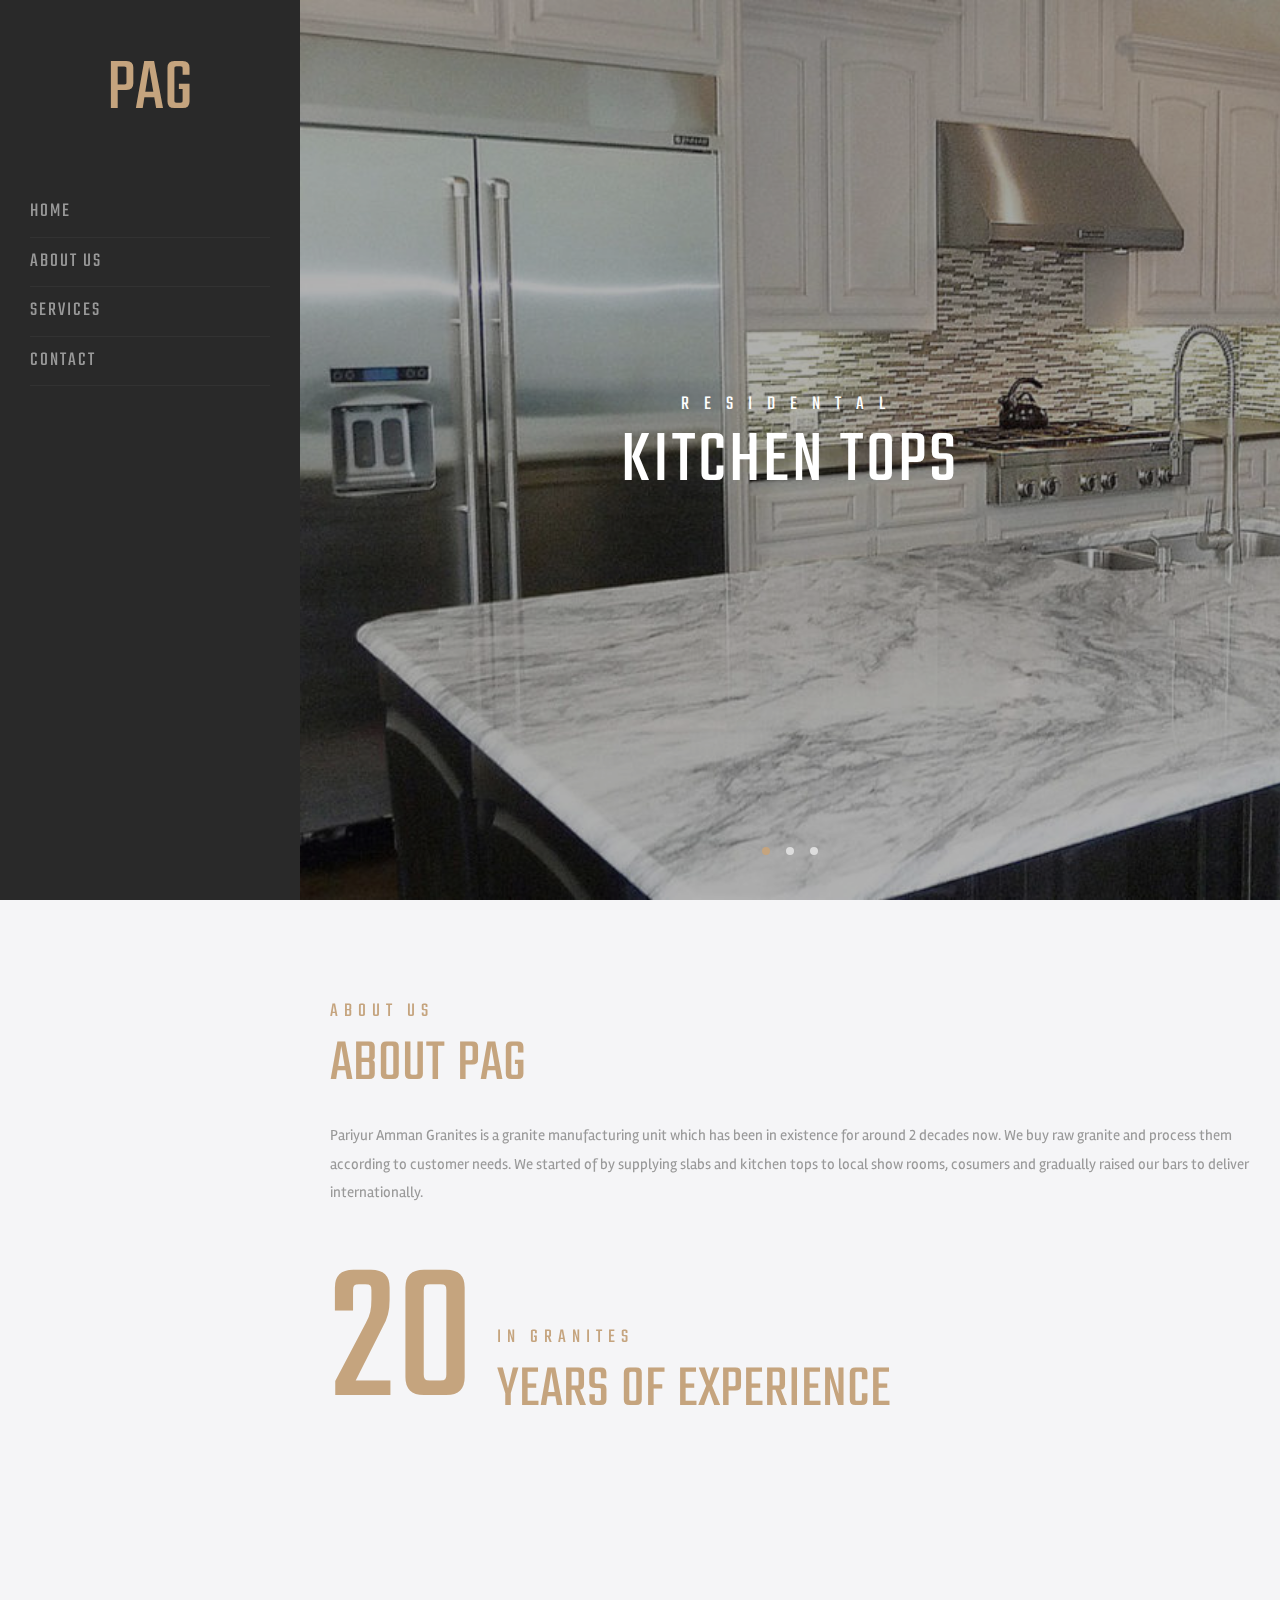
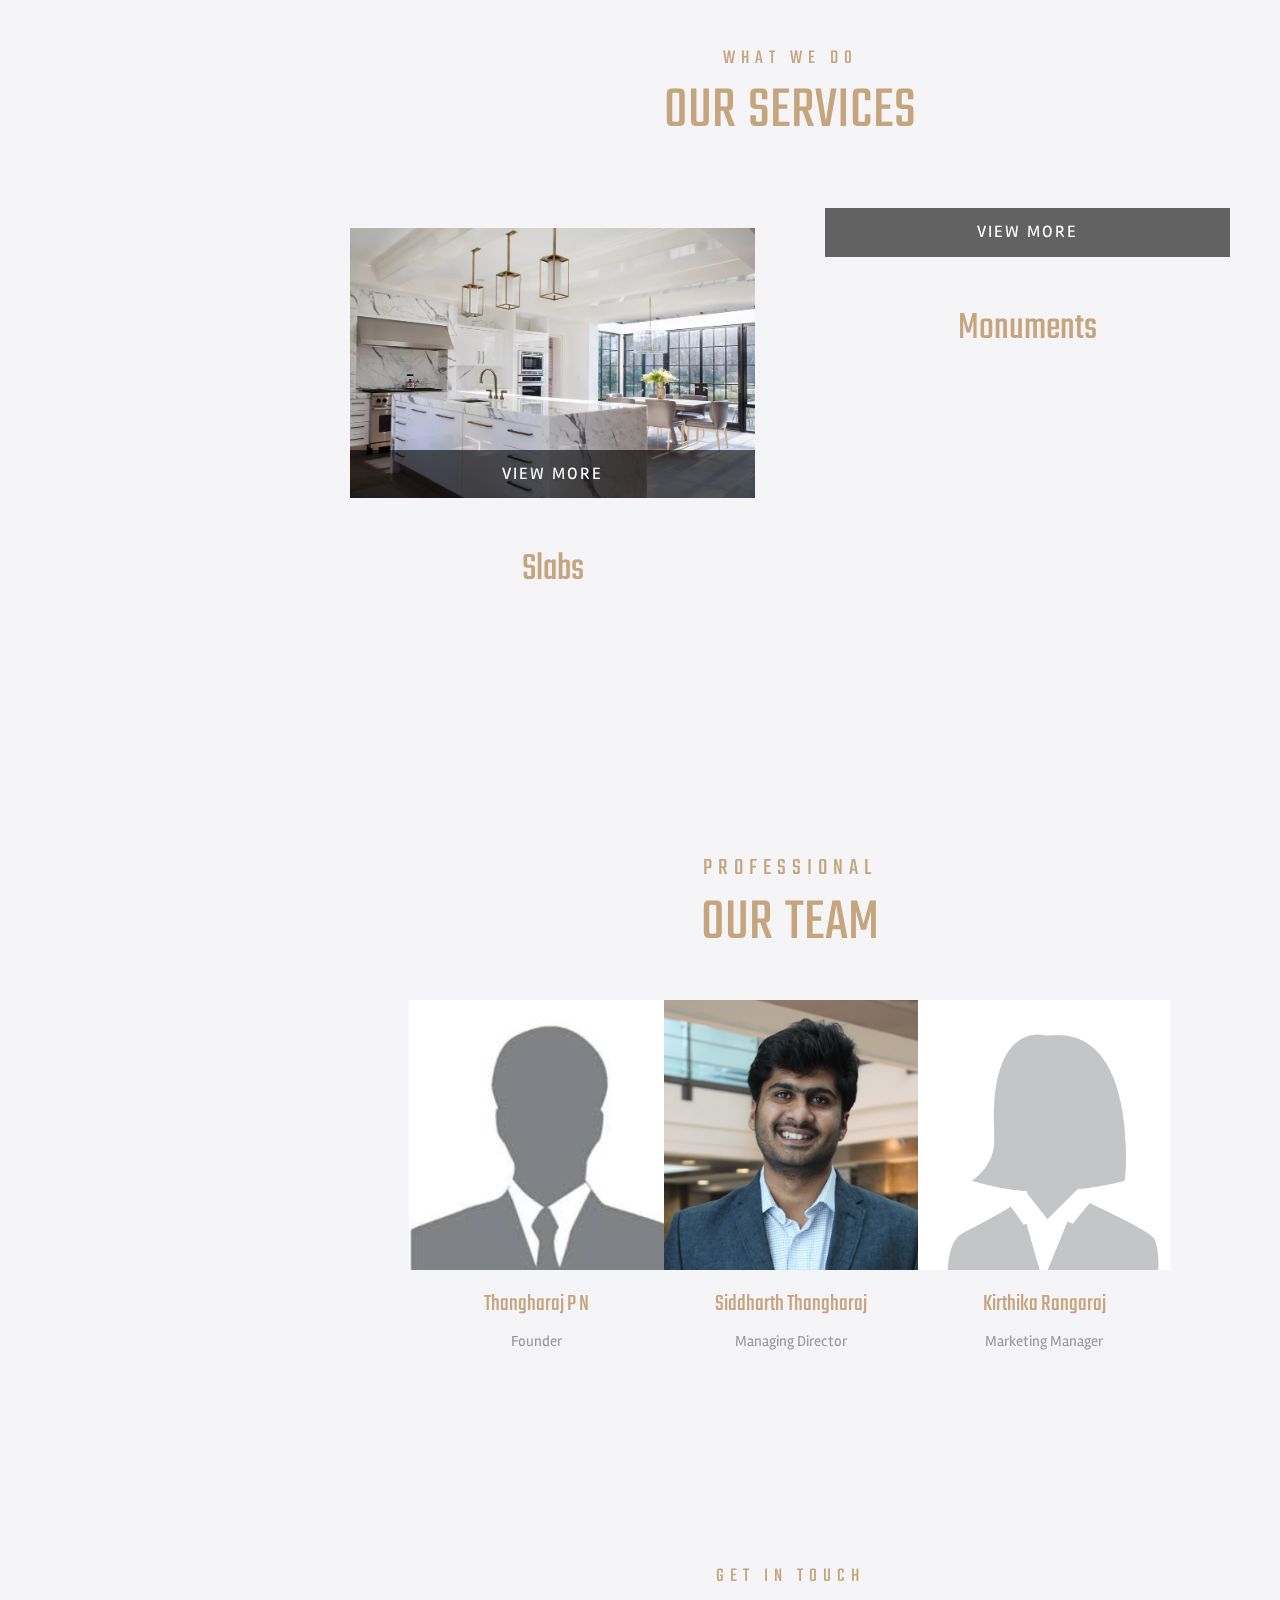
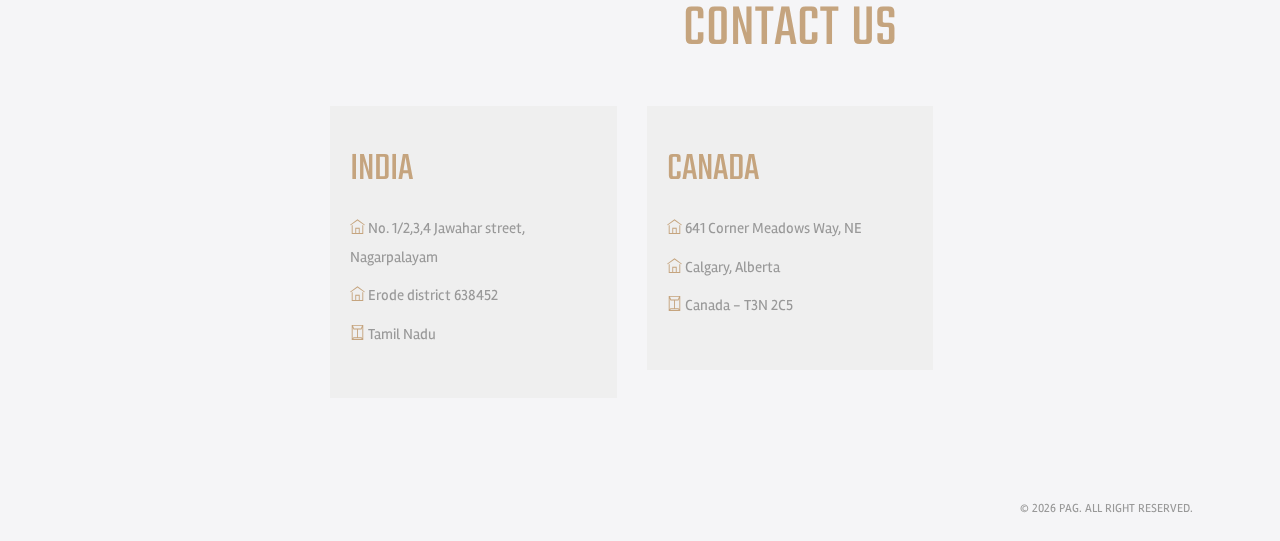
==== commit 989b1c8d: "Update index.html" ====
--- a/index.html
+++ b/index.html
@@ -130,13 +130,13 @@
                                 <span>View More</span>
                             </div>
                             <div class="con">
-                                <h5><a href="kitchen.html">Slabs</a></h5>
+                                <h5><a href="kitchen1.html">Slabs</a></h5>
                             </div>
                         </div>
                     </div>
                     <div class="col-md-6">
                         <div class="item bg-1" onclick="location.href='monument.html';">
-                            <img src="assets/img/monument2.jpeg" alt="">
+                            <img src="assets/img/monument3.jpeg" alt="">
                             <div class="view-more">
                                 <span>View More</span>
                             </div>
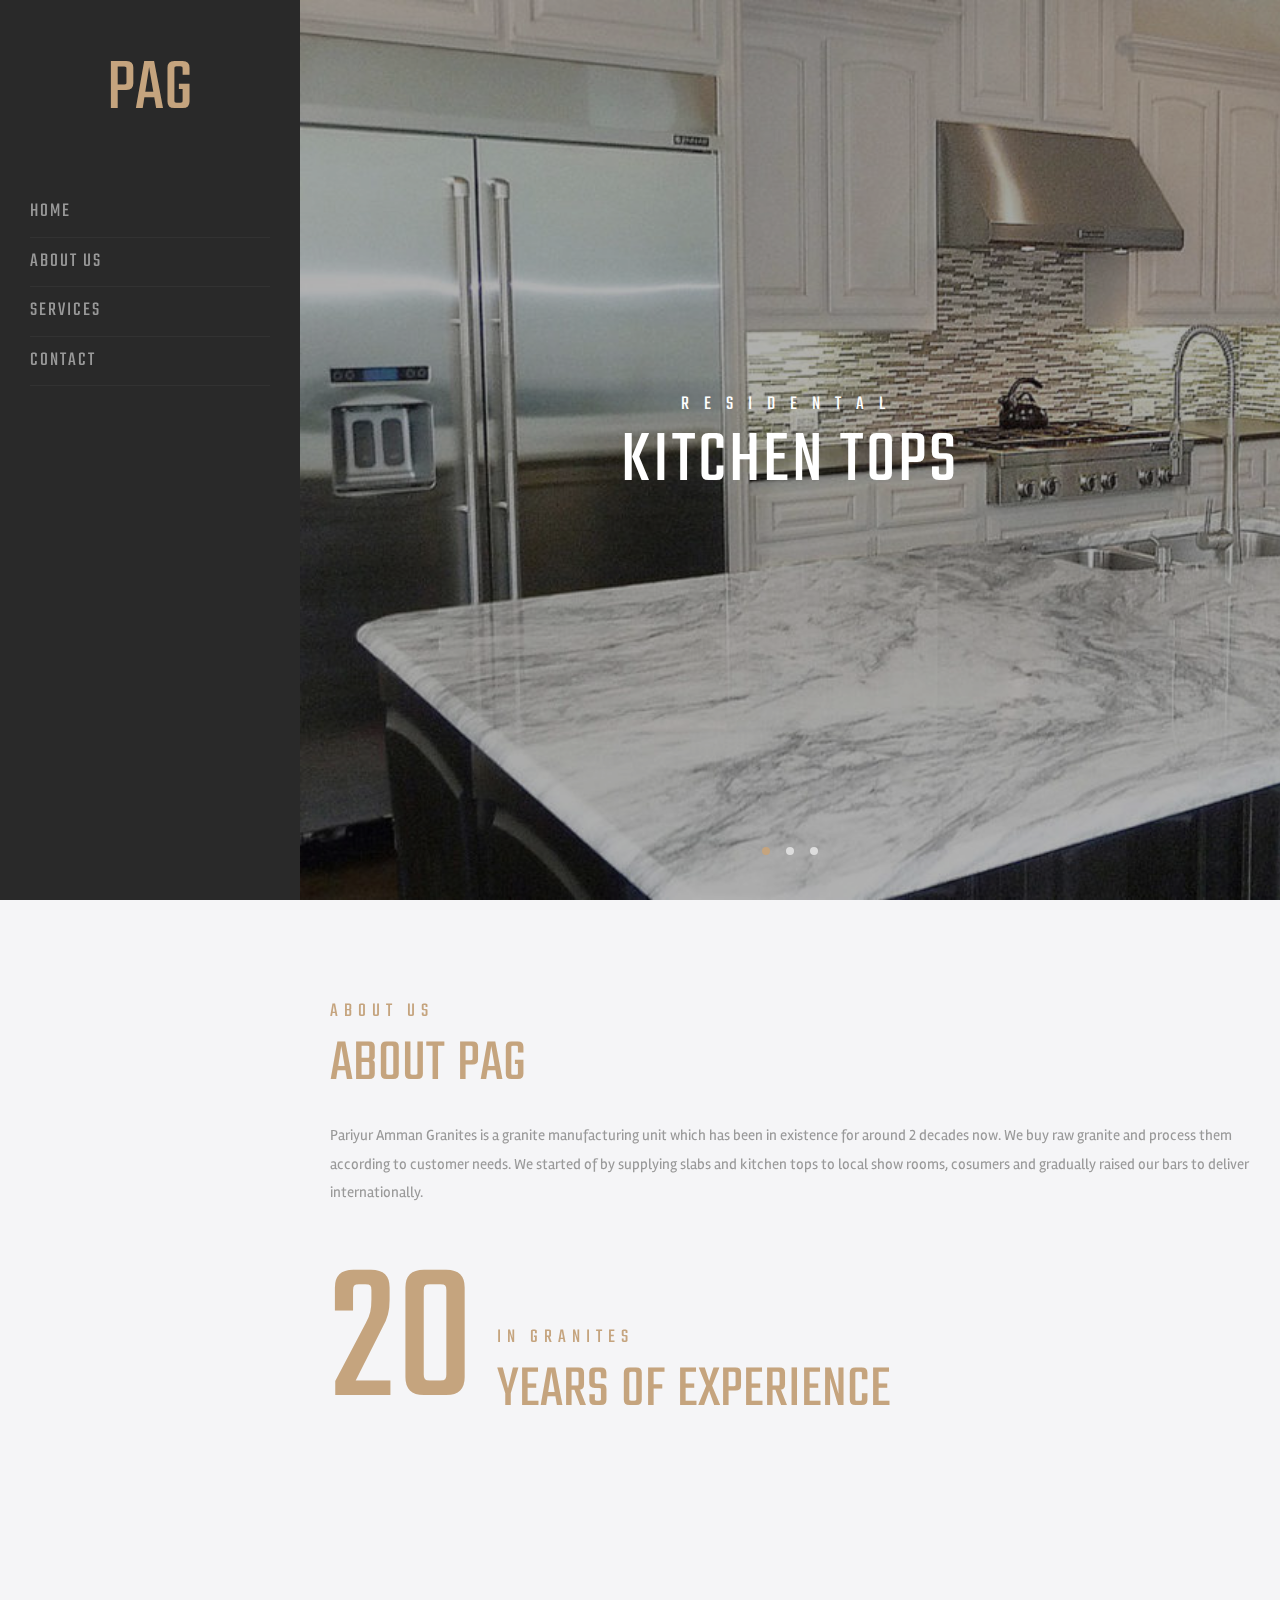
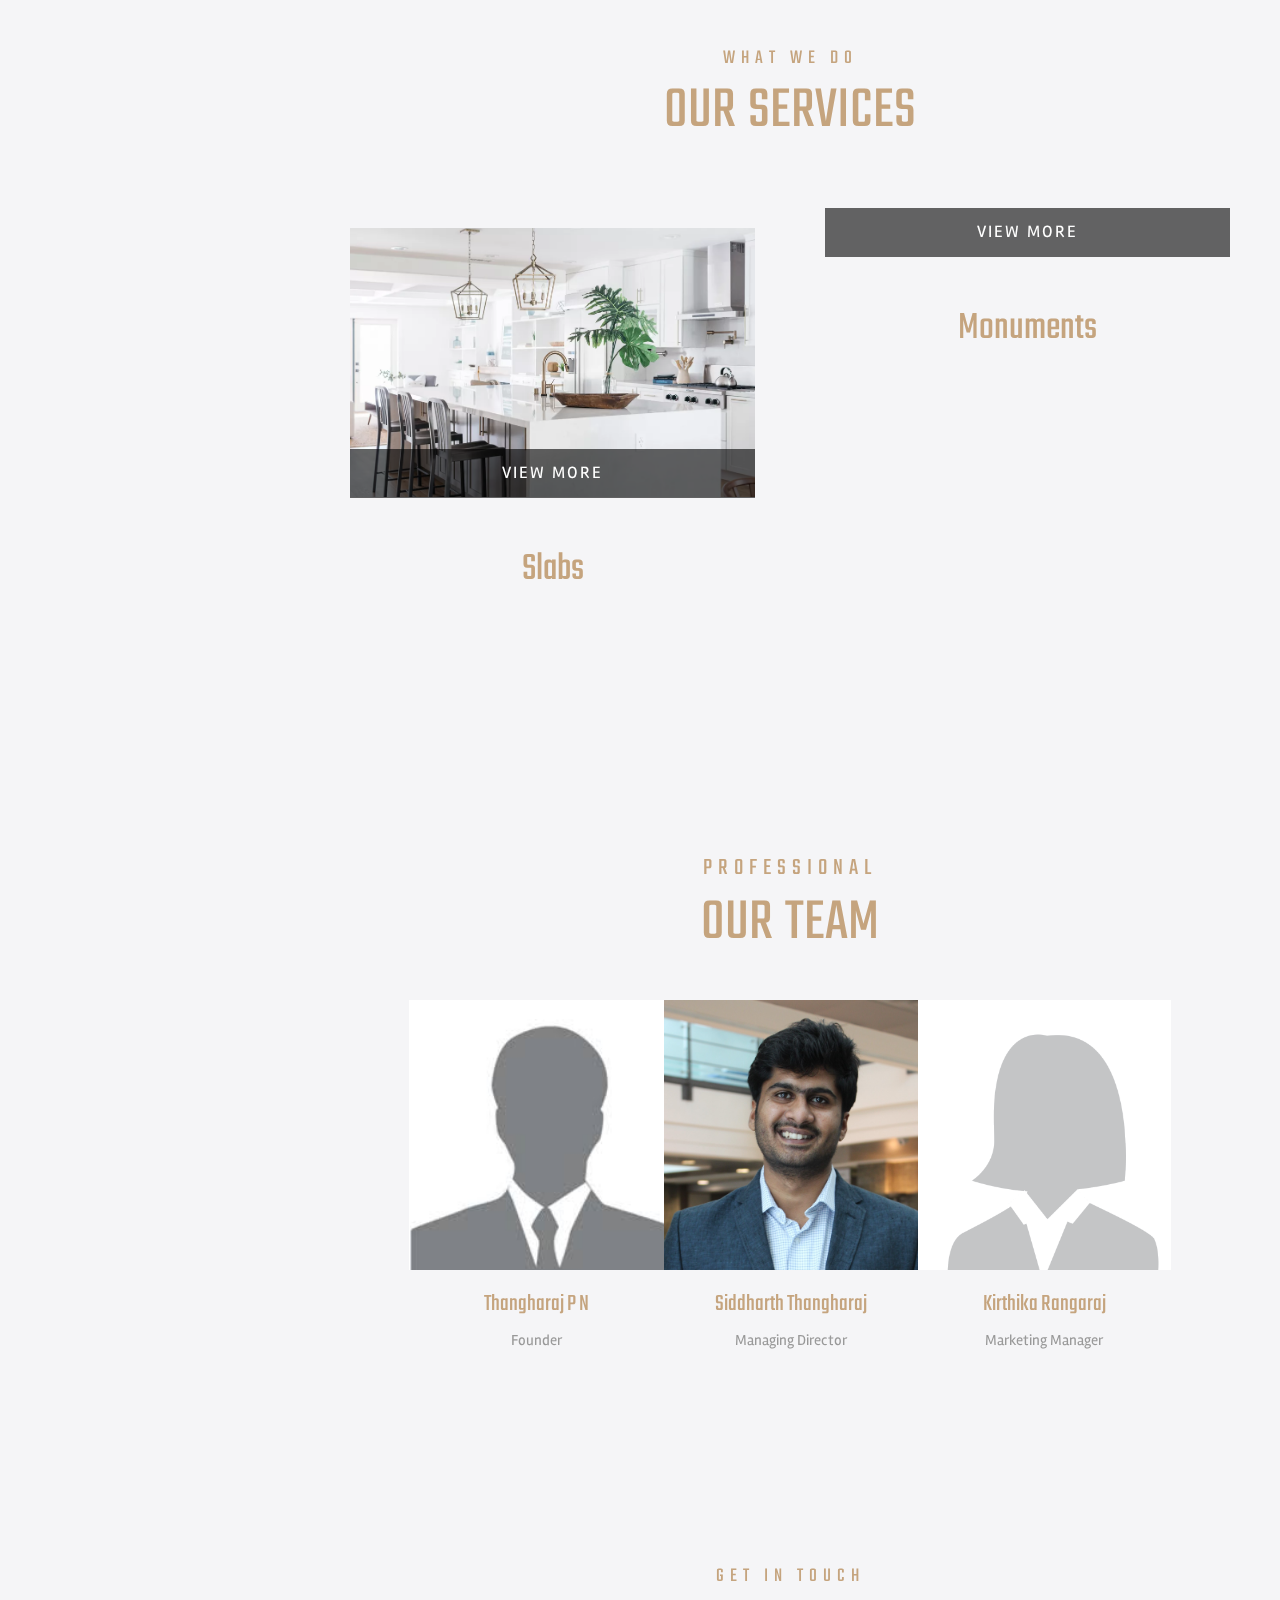
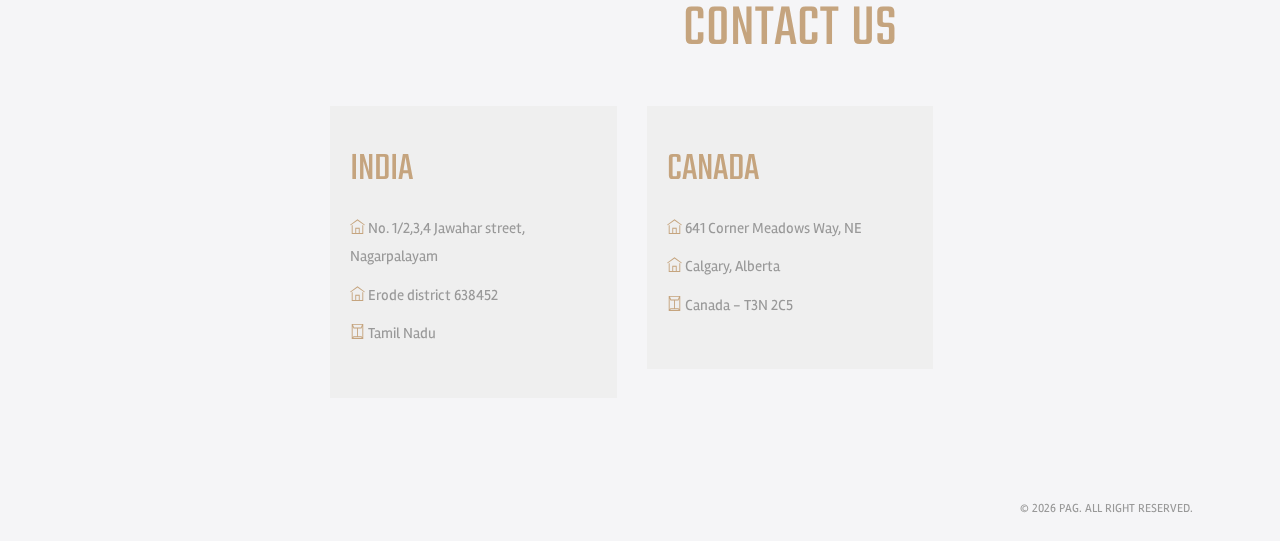
==== commit 6889fc3b: "Update index.html" ====
--- a/index.html
+++ b/index.html
@@ -125,18 +125,18 @@
                     </div>
                     <div class="col-md-6">
                         <div class="item bg-1" onclick="location.href='kitchen.html';">
-                            <img src="assets/img/kitchen.jpg" alt="">
+                            <img src="assets/img/kitchen1.jpg" alt="">
                             <div class="view-more">
                                 <span>View More</span>
                             </div>
                             <div class="con">
-                                <h5><a href="kitchen1.html">Slabs</a></h5>
+                                <h5><a href="kitchen.html">Slabs</a></h5>
                             </div>
                         </div>
                     </div>
                     <div class="col-md-6">
                         <div class="item bg-1" onclick="location.href='monument.html';">
-                            <img src="assets/img/monument3.jpeg" alt="">
+                            <img src="assets/img/monument3.jpg" alt="">
                             <div class="view-more">
                                 <span>View More</span>
                             </div>
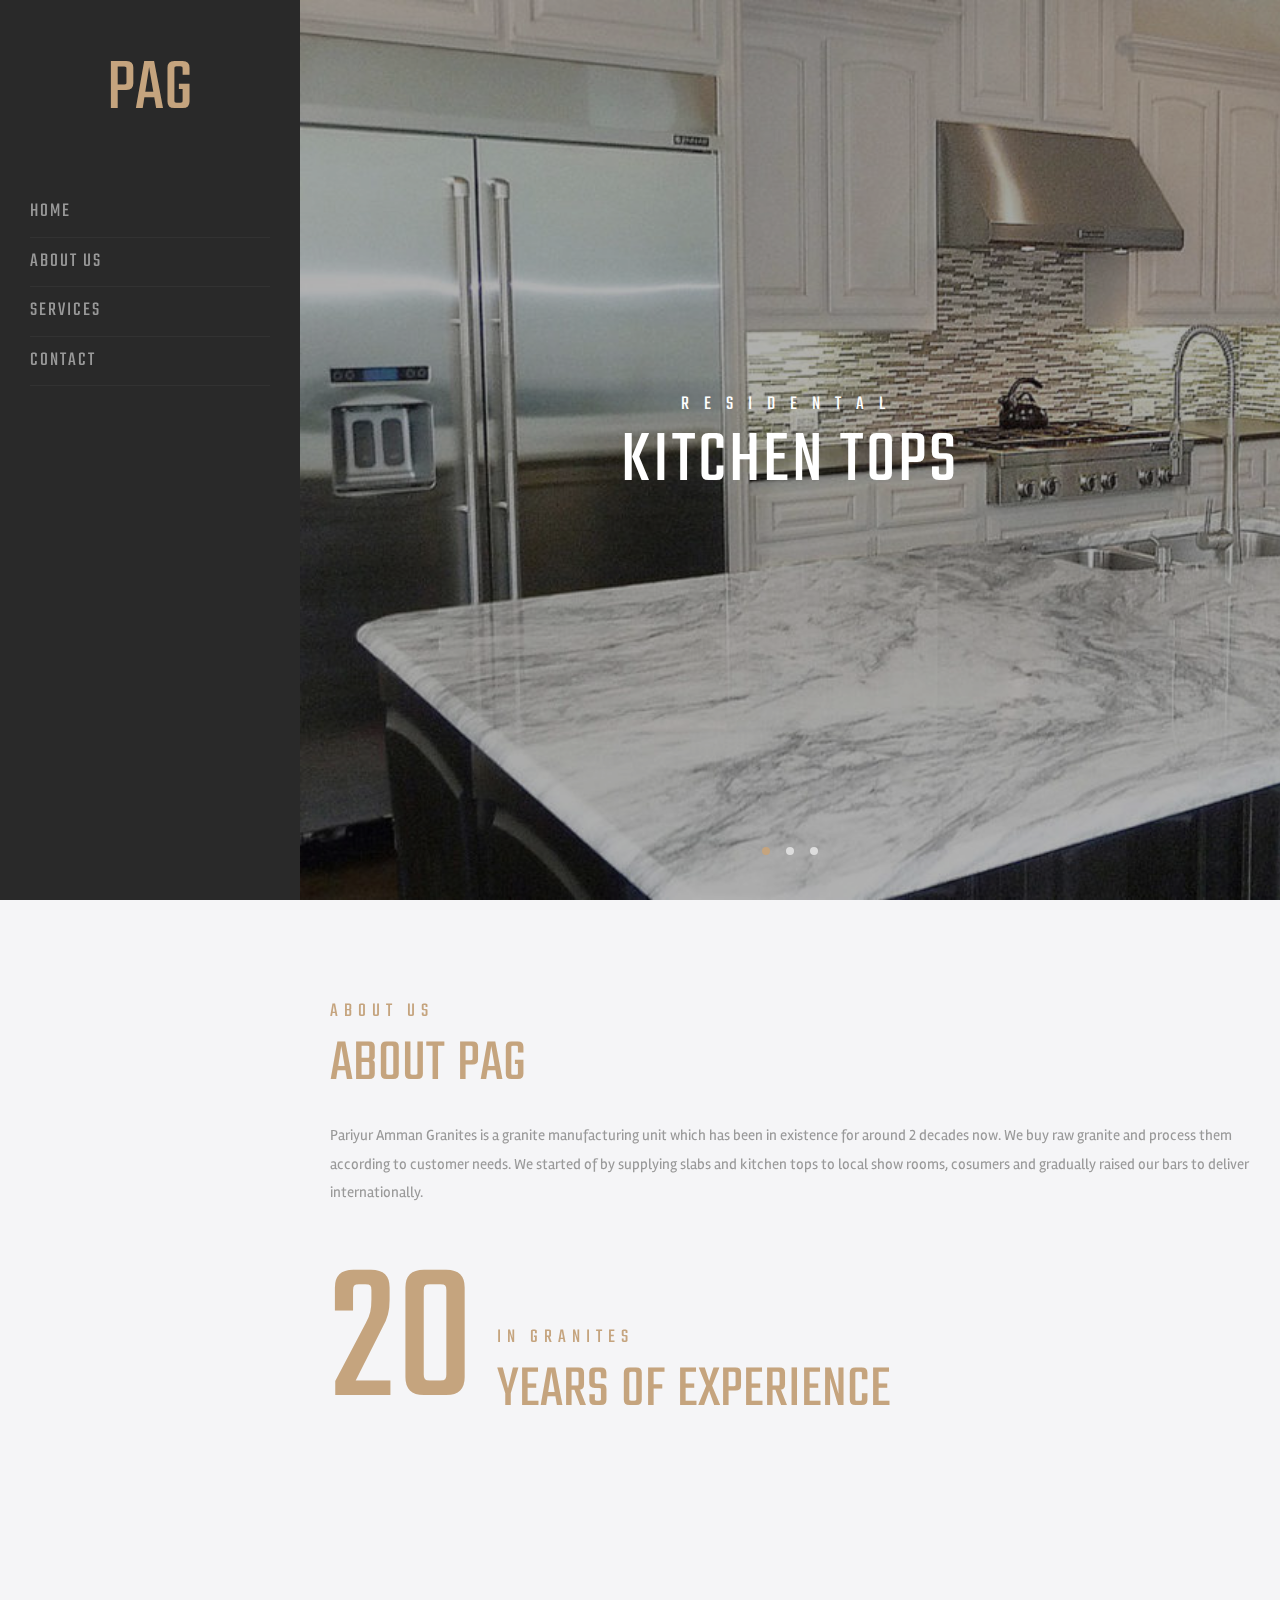
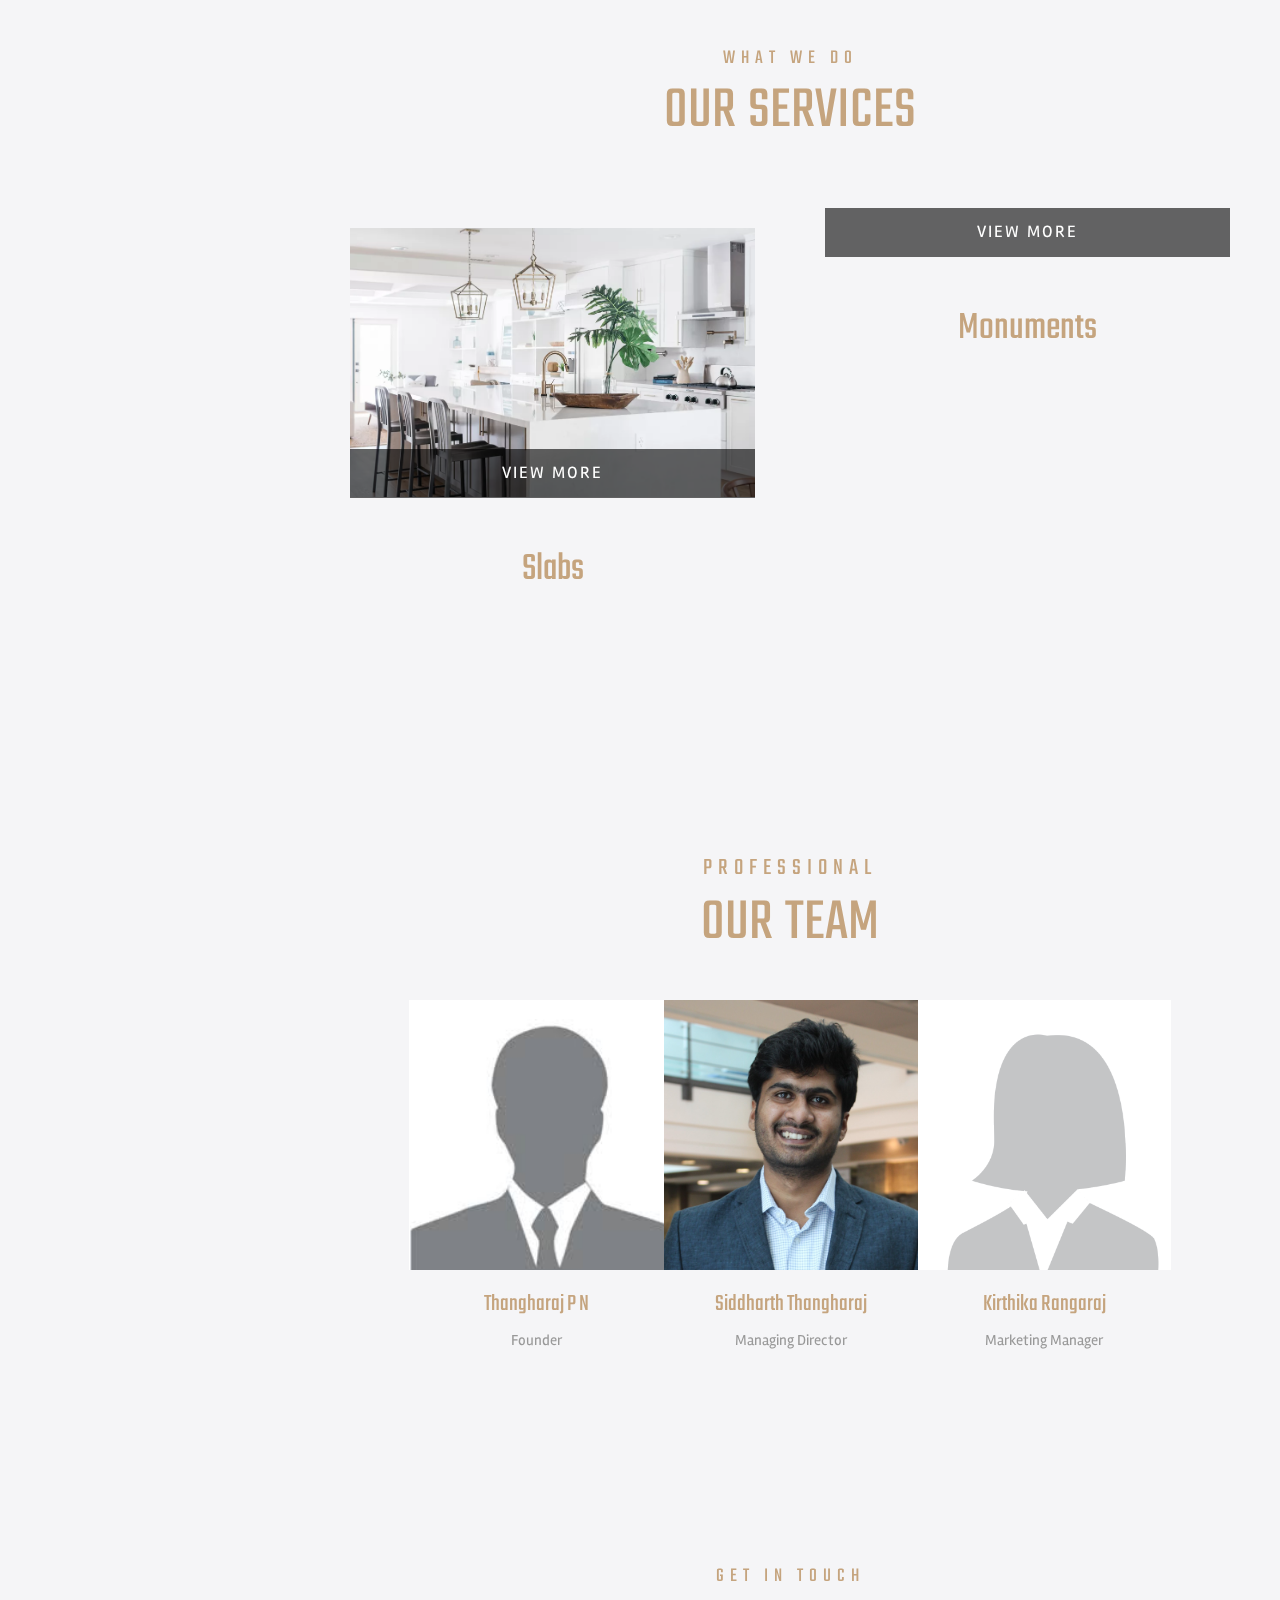
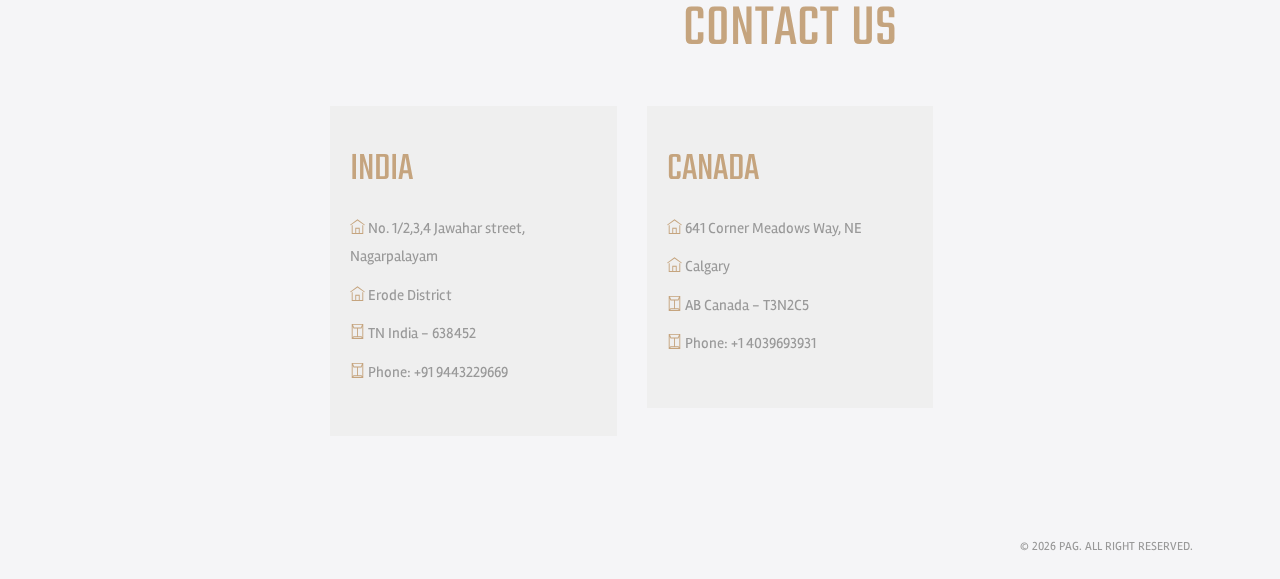
==== commit 004d161e: "Update index.html" ====
--- a/index.html
+++ b/index.html
@@ -194,8 +194,9 @@
                             <div class="con">
                                 <h5>INDIA</h5>
                                 <p><i class="ti-home" style="font-size: 15px; color: #c5a47e;"></i> No. 1/2,3,4 Jawahar street, Nagarpalayam</p>
-                                <p><i class="ti-home" style="font-size: 15px; color: #c5a47e;"></i> Erode district 638452</p>
-                                <p><i class="ti-envelope" style="font-size: 15px; color: #c5a47e;"></i> Tamil Nadu</p>
+                                <p><i class="ti-home" style="font-size: 15px; color: #c5a47e;"></i> Erode District</p>
+                                <p><i class="ti-envelope" style="font-size: 15px; color: #c5a47e;"></i> TN India - 638452</p>
+				<p><i class="ti-envelope" style="font-size: 15px; color: #c5a47e;"></i> Phone: +91 9443229669</p>
                             </div>
                         </div>
                     </div>
@@ -204,8 +205,9 @@
                             <div class="con">
                                 <h5>CANADA</h5>
                                 <p><i class="ti-home" style="font-size: 15px; color: #c5a47e;"></i> 641 Corner Meadows Way, NE</p>
-                                <p><i class="ti-home" style="font-size: 15px; color: #c5a47e;"></i> Calgary, Alberta</p>
-                                <p><i class="ti-envelope" style="font-size: 15px; color: #c5a47e;"></i> Canada - T3N 2C5</p>
+                                <p><i class="ti-home" style="font-size: 15px; color: #c5a47e;"></i> Calgary</p>
+                                <p><i class="ti-envelope" style="font-size: 15px; color: #c5a47e;"></i> AB Canada - T3N2C5</p>
+				<p><i class="ti-envelope" style="font-size: 15px; color: #c5a47e;"></i> Phone: +1 4039693931</p>
                             </div>
                         </div>
                     </div>
